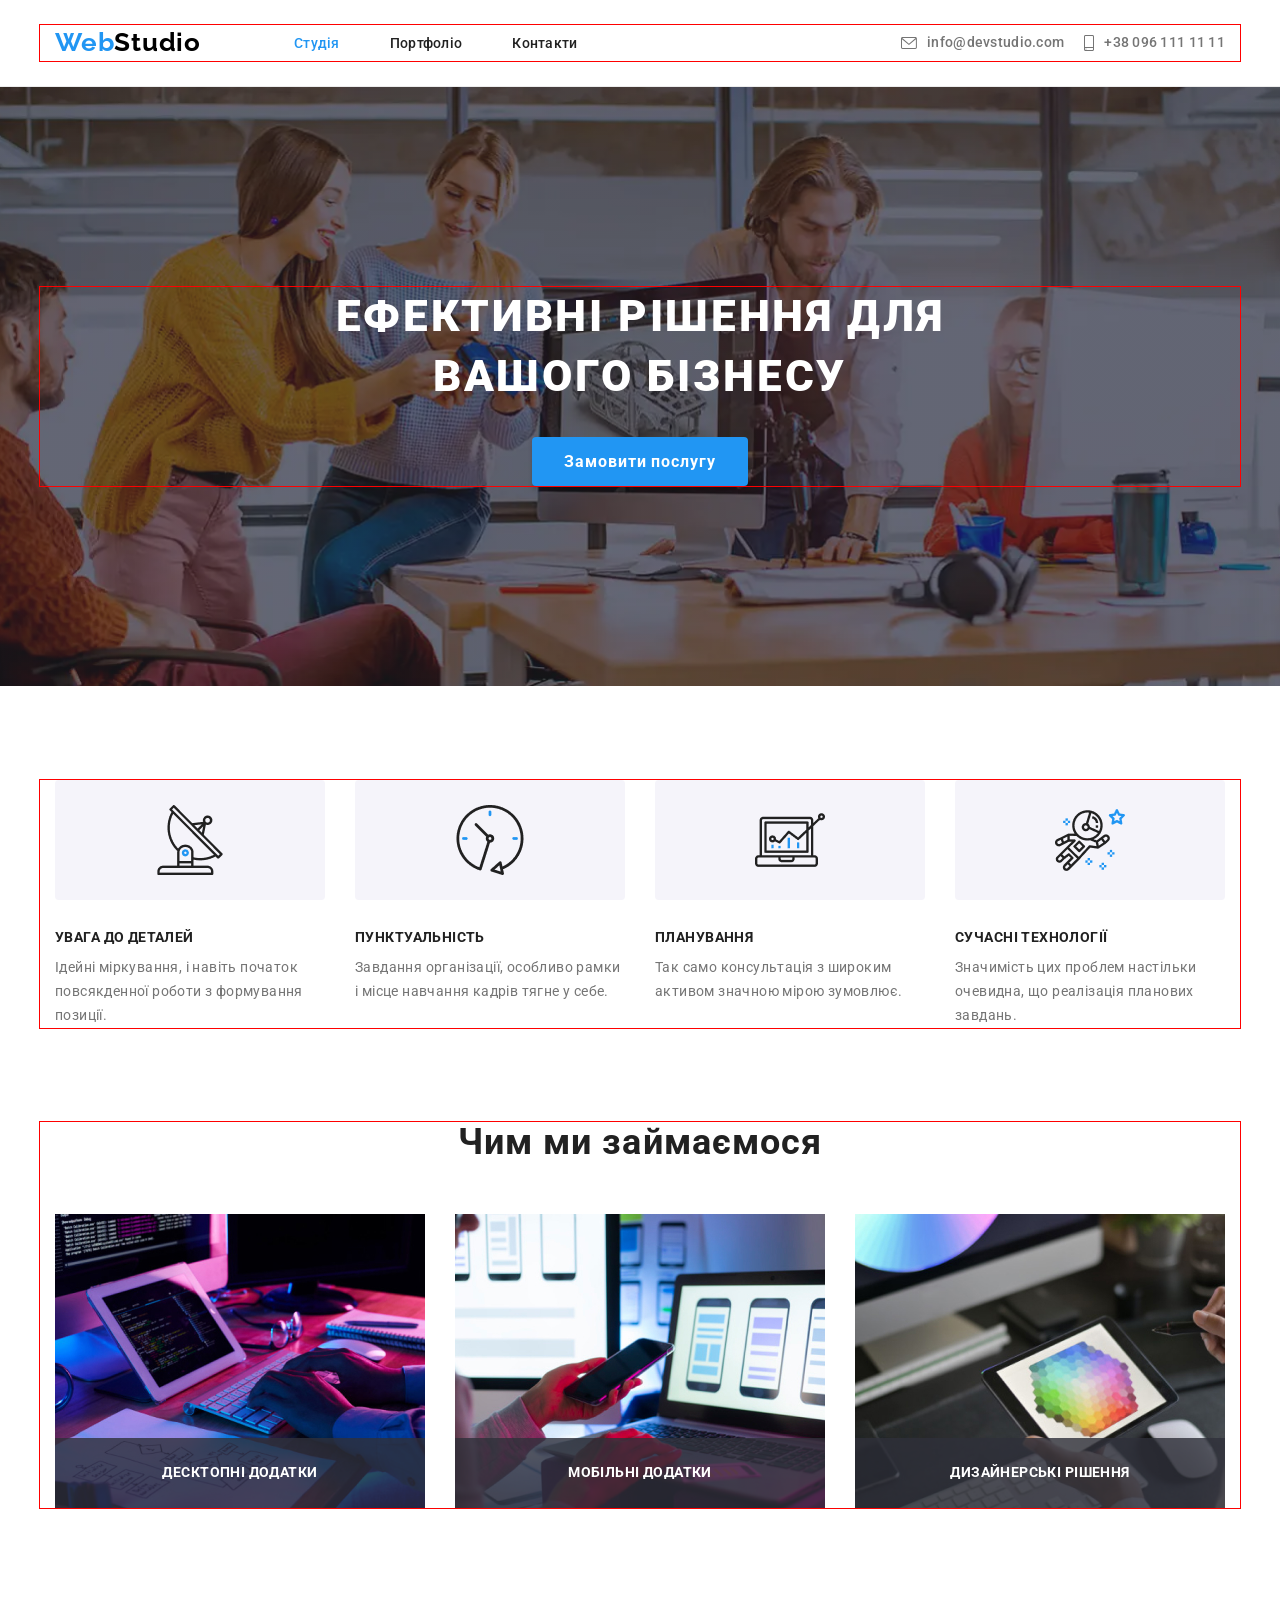
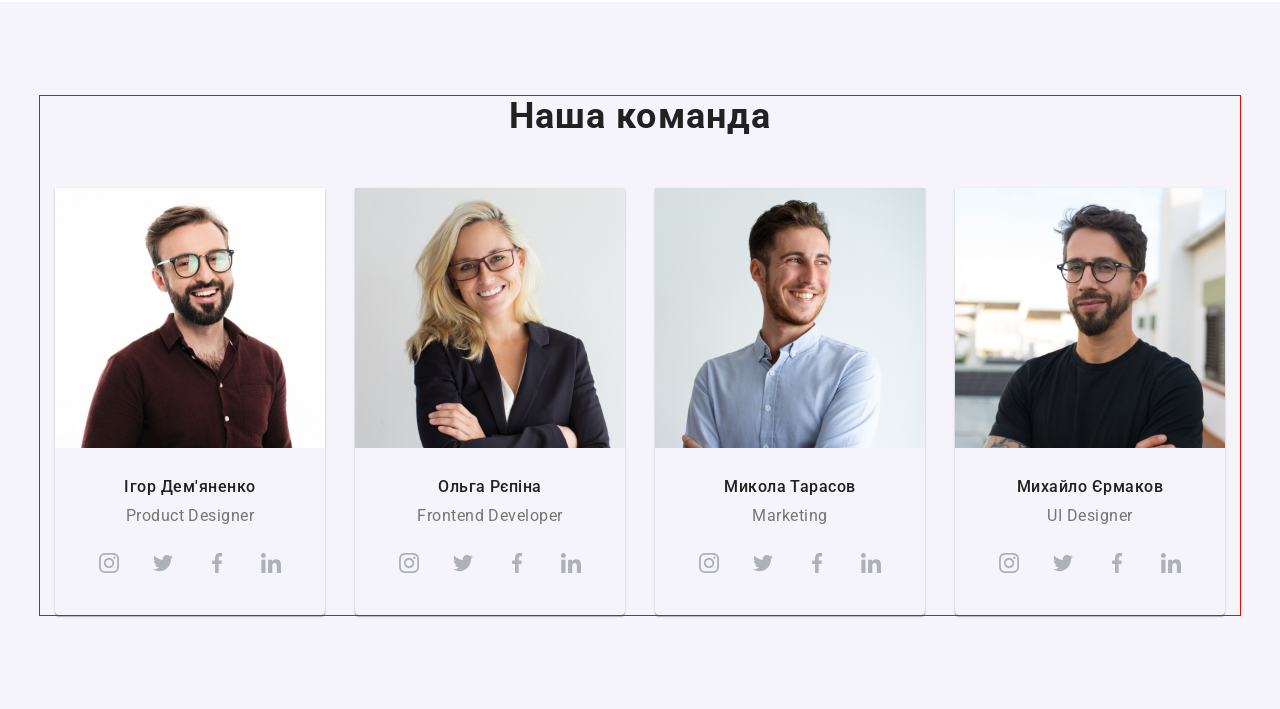
==== index.html @ ad11aa24 "work and team" ====
<!DOCTYPE html>
<html lang="en">
  <head>
    <meta charset="UTF-8" />
    <meta name="viewport" content="width=device-width, initial-scale=1.0" />
    <title>Document</title>
    <link
      rel="stylesheet"
      href="https://cdnjs.cloudflare.com/ajax/libs/modern-normalize/2.0.0/modern-normalize.min.css"
      integrity="sha512-4xo8blKMVCiXpTaLzQSLSw3KFOVPWhm/TRtuPVc4WG6kUgjH6J03IBuG7JZPkcWMxJ5huwaBpOpnwYElP/m6wg=="
      crossorigin="anonymous"
      referrerpolicy="no-referrer" />
    <link rel="preconnect" href="https://fonts.googleapis.com" />
    <link rel="preconnect" href="https://fonts.gstatic.com" crossorigin />
    <link
      href="https://fonts.googleapis.com/css2?family=Raleway:ital,wght@0,100..900;1,100..900&family=Roboto:ital,wght@0,100;0,300;0,400;0,500;0,700;0,900;1,100;1,300;1,400;1,500;1,700;1,900&display=swap"
      rel="stylesheet" />
   
    <link rel="stylesheet" href="./style/main.min.css" />
  </head>
  <body>
    <header class="header">
      <div class="container">
        <a href="./index.html" class="header__logo"
          ><span class="header__color">Web</span>Studio</a
        >
        <nav class="nav">
          <ul class="nav__list">
            <li class="nav__item">
              <a href="./index.html" class="nav__link curent">Студія</a>
            </li>
            <li class="nav__item">
              <a href="./pages/portfolio.html" class="nav__link">Портфоліо</a>
            </li>
            <li class="nav__item"><a href="#" class="nav__link">Контакти</a></li>
          </ul>
        </nav>
        <ul class="header__list">
          <li class="header__item">
            <a href="mailto:info@devstudio.com" class="header__link"
              ><svg class="header__icon">
                <use href="./img/symbol-defs.svg#icon-mail"></use>
                </svg><span class="header__cell">info@devstudio.com</span></a
            >
          </li>
          <li class="header__item">
            <a href="tel:+380961111111" class="header__link"
              ><svg class="header__icon">
                <use href="./img/symbol-defs.svg#icon-tel"></use>
                </svg>
                <span class="header__cell">+38 096 111 11 11</span></a>
          </li>
        </ul>
      </div>
    </header>
    <main>
      <section class="hero">
        <div class="container">
          <h1 class="hero__title">Ефективні рішення для вашого бізнесу</h1>
          <button type="button" class="hero__btn" data-modal-open>
            Замовити послугу
          </button>
        </div>
      </section>
      <section class="advant">
        <div class="container">
          <ul class="advant__list">
            <li class="advant__item">
              <h2 class="advant__title">УВАГА ДО ДЕТАЛЕЙ</h2>
              <p class="advant__text">
                Ідейні міркування, і навіть початок повсякденної роботи з
                формування позиції.
              </p>
            </li>
            <li class="advant__item">
              <h2 class="advant__title">ПУНКТУАЛЬНІСТЬ</h2>
              <p class="advant__text">
                Завдання організації, особливо рамки і місце навчання кадрів
                тягне у себе.
              </p>
            </li>
            <li class="advant__item">
              <h2 class="advant__title">ПЛАНУВАННЯ</h2>
              <p class="advant__text">
                Так само консультація з широким активом значною мірою зумовлює.
              </p>
            </li>
            <li class="advant__item">
              <h2 class="advant__title">СУЧАСНІ ТЕХНОЛОГІЇ</h2>
              <p class="advant__text">
                Значимість цих проблем настільки очевидна, що реалізація
                планових завдань.
              </p>
            </li>
          </ul>
        </div>
      </section>
       <section class="work">
        <div class="container">
          <h2 class="work__title">Чим ми займаємося</h2>
          <ul class="work__list">
            <li class="work__item">
              <img src="./img/comp.jpg" alt="comp" class="work-images" />
              <div class="work__wrap">
                <h3 class="work__deck">Десктопні додатки</h3>
              </div>
            </li>
            <li class="work__item">
              <img src="./img/tel.jpg" alt="tel" class="work__images" />
              <div class="work__wrap">
                <h3 class="work__deck">Мобільні додатки</h3>
              </div>
            </li>
            <li class="work__item">
              <img src="./img/tablet.jpg" alt="tablet" class="work__images" />
              <div class="work__wrap">
                <h3 class="work__deck">Дизайнерські рішення</h3>
              </div>
            </li>
          </ul>
        </div>
      </section>
       <section class="team">
        <div class="container">
          <h2 class="team__title">Наша команда</h2>
          <ul class="team__list">
            <li class="team__item">
              <img src="./img/igor.jpg" alt="igor" class="team__img" />
              <div class="team__wrap">
                <h3 class="team__name">Ігор Дем'яненко</h3>
                <p class="team__taxt">Product Designer</p>
                <ul class="team__items">
                  <li class="team__itm">
                    <a href="" class="team__link">
                      <svg class="team__icon">
                        <use href="./img/symbol-defs.svg#icon-instagram"></use>
                      </svg>
                    </a>
                  </li>
                  <li class="team__itm">
                    <a href="" class="team__link">
                      <svg class="team__icon">
                        <use href="./img/symbol-defs.svg#icon-twitter"></use>
                      </svg>
                    </a>
                  </li>
                  <li class="team__itm">
                    <a href="" class="team__link">
                      <svg class="team__icon">
                        <use href="./img/symbol-defs.svg#icon-facebook"></use>
                      </svg>
                    </a>
                  </li>
                  <li class="team__itm">
                    <a href="" class="team__link">
                      <svg class="team__icon">
                        <use href="./img/symbol-defs.svg#icon-linkedin"></use>
                      </svg>
                    </a>
                  </li>
                </ul>
              </div>
            </li>
            <li class="team__item">
              <img src="./img/olha.jpg" alt="olha" class="team__img" />
              <div class="team__wrap">
                <h3 class="team__name">Ольга Рєпіна</h3>
                <p class="team__taxt">Frontend Developer</p>
                <ul class="team__items">
                  <li class="team__itm">
                    <a href="" class="team__link">
                      <svg class="team__icon">
                        <use href="./img/symbol-defs.svg#icon-instagram"></use>
                      </svg>
                    </a>
                  </li>
                  <li class="team__itm">
                    <a href="" class="team__link">
                      <svg class="team__icon">
                        <use href="./img/symbol-defs.svg#icon-twitter"></use>
                      </svg>
                    </a>
                  </li>
                  <li class="team__itm">
                    <a href="" class="team__link">
                      <svg class="team__icon">
                        <use href="./img/symbol-defs.svg#icon-facebook"></use>
                      </svg>
                    </a>
                  </li>
                  <li class="team__itm">
                    <a href="" class="team__link">
                      <svg class="team__icon">
                        <use href="./img/symbol-defs.svg#icon-linkedin"></use>
                      </svg>
                    </a>
                  </li>
                </ul>
              </div>
            </li>
            <li class="team__item">
              <img src="./img/mukola.jpg" alt="mukola" class="team__img" />
              <div class="team__wrap">
                <h3 class="team__name">Микола Тарасов</h3>
                <p class="team__taxt">Marketing</p>
                <ul class="team__items">
                  <li class="team__itm">
                    <a href="" class="team__link">
                      <svg class="team__icon">
                        <use href="./img/symbol-defs.svg#icon-instagram"></use>
                      </svg>
                    </a>
                  </li>
                  <li class="team__itm">
                    <a href="" class="team__link">
                      <svg class="team__icon">
                        <use href="./img/symbol-defs.svg#icon-twitter"></use>
                      </svg>
                    </a>
                  </li>
                  <li class="team__itm">
                    <a href="" class="team__link">
                      <svg class="team__icon">
                        <use href="./img/symbol-defs.svg#icon-facebook"></use>
                      </svg>
                    </a>
                  </li>
                  <li class="team__itm">
                    <a href="" class="team__link">
                      <svg class="team__icon">
                        <use href="./img/symbol-defs.svg#icon-linkedin"></use>
                      </svg>
                    </a>
                  </li>
                </ul>
              </div>
            </li>
            <li class="team__item">
              <img src="./img/michael.jpg" alt="michael" class="team__img" />
              <div class="team__wrap">
                <h3 class="team__name">Михайло Єрмаков</h3>
                <p class="team__taxt">UI Designer</p>
                <ul class="team__items">
                  <li class="team__itm">
                    <a href="" class="team__link">
                      <svg class="team__icon">
                        <use href="./img/symbol-defs.svg#icon-instagram"></use>
                      </svg>
                    </a>
                  </li>
                  <li class="team__itm">
                    <a href="" class="team__link">
                      <svg class="team__icon">
                        <use href="./img/symbol-defs.svg#icon-twitter"></use>
                      </svg>
                    </a>
                  </li>
                  <li class="team__itm">
                    <a href="" class="team__link">
                      <svg class="team__icon">
                        <use href="./img/symbol-defs.svg#icon-facebook"></use>
                      </svg>
                    </a>
                  </li>
                  <li class="team__itm">
                    <a href="" class="team__link">
                      <svg class="team__icon">
                        <use href="./img/symbol-defs.svg#icon-linkedin"></use>
                      </svg>
                    </a>
                  </li>
                </ul>
              </div>
            </li>
          </ul>
        </div>
      </section> 
      <!-- <section class="client">
        <div class="container">
          <h2 class="client__title">Постійні клієнти</h2>
          <ul class="client__list">
            <li class="client__item">
              <a href="" class="client__link">
                <svg class="client__icon">
                  <use href="./img/symbol-defs.svg#icon-yago"></use>
                </svg>
              </a>
            </li>
            <li class="client__item">
              <a href="" class="client__link">
                <svg class="client__icon">
                  <use href="./img/symbol-defs.svg#icon-company"></use>
                </svg>
              </a>
            </li>
            <li class="client__item">
              <a href="" class="client__link">
                <svg class="client__icon">
                  <use href="./img/symbol-defs.svg#icon-company1"></use>
                </svg>
              </a>
            </li>
            <li class="client__item">
              <a href="" class="client__link">
                <svg class="client__icon">
                  <use href="./img/symbol-defs.svg#icon-foster"></use>
                </svg>
              </a>
            </li>
            <li class="client__item">
              <a href="" class="client__link">
                <svg class="client__icon">
                  <use href="./img/symbol-defs.svg#icon-brand"></use>
                </svg>
              </a>
            </li>
            <li class="client__item">
              <a href="" class="client__link">
                <svg class="client__icon">
                  <use href="./img/symbol-defs.svg#icon-tag-line"></use>
                </svg>
              </a>
            </li>
          </ul>
        </div>
      </section> -->
    </main>
    <!-- <footer class="footer">
      <div class="container">
        <div class="footer__wrapper">
          <a href="./index.html" class="footer__logo"
            ><span class="footer__color">Web</span>Studio</a
          >
          <address class="footer__address">
            <a
              href="https://www.google.com/maps?sca_esv=b5919fffce7396f9&sca_upv=1&rlz=1C1CHZN_ruUA982UA982&output=search&q=%D0%BC.+%D0%9A%D0%B8%D1%97%D0%B2,+%D0%BF%D1%80-%D1%82+%D0%9B%D0%B5%D1%81%D1%96+%D0%A3%D0%BA%D1%80%D0%B0%D1%97%D0%BD%D0%BA%D0%B8,+26&source=lnms&fbs=[base64]&entry=mc&ved=1t:200715&ictx=111"
              target="_blank"
              class="footer__position"
              >м. Київ, пр-т Лесі Українки, 26</a
            >
            <ul class="footer__list">
              <li class="footer__item">
                <a href="mailto:info@devstudio.com" class="footer__link"
                  >info@devstudio.com</a
                >
              </li>
              <li class="footer__item">
                <a href="tel:+380961111111" class="footer__link"
                  >+38 096 111 11 11</a
                >
              </li>
            </ul>
          </address>
        </div>
        <div class="footer__box">
          <h2 class="footer__title">приєднуйтесь</h2>
          <ul class="footer__items">
            <li class="footer__itm">
              <a href="" class="footer__social">
                <svg class="footer__icon">
                  <use href="./img/symbol-defs.svg#icon-instagram"></use>
                </svg>
              </a>
            </li>
            <li class="footer__itm">
              <a href="" class="footer__social">
                <svg class="footer__icon">
                  <use href="./img/symbol-defs.svg#icon-twitter"></use>
                </svg>
              </a>
            </li>
            <li class="footer__itm">
              <a href="" class="footer__social">
                <svg class="footer__icon">
                  <use href="./img/symbol-defs.svg#icon-facebook"></use>
                </svg>
              </a>
            </li>
            <li class="footer__itm">
              <a href="" class="footer__social">
                <svg class="footer__icon">
                  <use href="./img/symbol-defs.svg#icon-linkedin"></use>
                </svg>
              </a>
            </li>
          </ul>
        </div>
        <div class="footer__block">
          <b class="footer__subscribe">Підпишіться на розсилку</b>
          <form class="footer__form">
            <input type="email" placeholder="E-mail" class="footer__input" />
            <button type="submit" class="footer__btn">
              Підписатися
              <svg class="footer__plane">
                <use href="./img/symbol-defs.svg#icon-plane"></use>
              </svg>
            </button>
          </form>
        </div>
      </div>
    </footer> -->
    <div class="backdrop is-hidden" data-modal>
      <div class="modal">
        <h2 class="modal__title">Залиште свої дані, ми вам передзвонимо</h2>
        <form class="modal__form">
          <div class="modal__box">
            <label class="modal__label" for="name"
              >Ім'я
              <input type="text" class="modal__input" id="name" required />
              <svg class="modal__icon">
                <use href="./img/symbol-defs.svg#icon-person"></use>
              </svg>
            </label>
          </div>
          <div class="modal__box">
            <label class="modal__label" for="tel"
              >Телефон
              <input
                type="tel"
                class="modal__input"
                id="tel"
                required
                pattern="^(\+?38)?0\d{9}$"
                placeholder="+380501234567" />

              <svg class="modal__icon">
                <use href="./img/symbol-defs.svg#icon-phone"></use>
              </svg>
            </label>
          </div>
          <div class="modal__box">
            <label class="modal__label" for="post"
              >Пошта
              <input type="email" class="modal__input" id="post" required />

              <svg class="modal__icon">
                <use href="./img/symbol-defs.svg#icon-email"></use>
              </svg>
            </label>
          </div>
          <label class="modal__label" for="coment"
            >Коментар
            <textarea
              name="feedback"
              placeholder="Введіть текст"
              class="modal__coment"
              id="coment"
              required></textarea>
          </label>
          <div class="modal__wrap">
            <label class="modal__checked" for="check">
              <input type="checkbox" class="modal__check" id="check" required />
              <span class="modal__span">Погоджуюся з розсилкою та приймаю</span>
            </label>
            <a href="/" class="modal__link"> Умови договору</a>
          </div>
          <button type="submit" class="modal__btn">Відправити</button>
          <button type="button" class="btn__close" data-modal-close>
            <svg class="form__close">
              <use href="./img/symbol-defs.svg#icon-close"></use>
            </svg>
          </button>
        </form>
      </div>
    </div>
    <script src="./js/modal.js"></script>
  </body>
</html>
---- style/main.min.css ----
body{font-family:"Roboto"}.container{max-width:1200px;margin:0 auto;padding:0 15px;outline:1px solid red}@media screen and (min-width: 480px){.container{width:480px}}@media screen and (min-width: 768px){.container{width:768px}}@media screen and (min-width: 1200px){.container{width:1200px}}ul{list-style:none;margin:0;padding:0}a{text-decoration:none}img{display:block;width:100%;height:auto;max-width:100%}h1,h2,h3,p{margin:0}.header{padding:10px 0;border-bottom:1px solid #ececec}@media screen and (min-width: 768px){.header{padding:21px 0}}@media screen and (min-width: 1200px){.header{padding:25px 0}}.header>.container{display:flex;align-items:center}.header__logo{color:#000;font-family:"Raleway";font-size:24px;letter-spacing:.03em;font-weight:700;line-height:1.38;margin-right:auto;animation:logo-scale 5000ms alternate infinite}@media screen and (min-width: 768px){.header__logo{margin-right:87px}}@media screen and (min-width: 1200px){.header__logo{font-size:26px;letter-spacing:.78px;margin-right:93px}}@keyframes logo-scale{0%{transform:scale(0.9)}100%{transform:scale(1.1)}}.header__color{color:#2196f3}.header__list{display:none;gap:10px;margin-left:auto}@media screen and (min-width: 768px){.header__list{display:flex;flex-direction:column}}@media screen and (min-width: 1200px){.header__list{flex-direction:row;gap:20px}}.header__item:nth-child(2) .header__icon{width:10px;height:16px}.header__link{display:flex;align-items:center;gap:10px}.header__link:hover .header__cell,.header__link:focus .header__cell{color:#2196f3}.header__link:hover .header__icon,.header__link:focus .header__icon{fill:#2196f3}.header__cell{color:#757575;font-size:14px;font-weight:500;line-height:1.14;letter-spacing:.28px;transition:color 250ms cubic-bezier(0.4, 0, 0.2, 1)}.header__icon{width:16px;height:12px;fill:#757575;transition:fill 250ms cubic-bezier(0.4, 0, 0.2, 1)}.nav{display:none}@media screen and (min-width: 768px){.nav{display:block}}.nav__list{display:flex;gap:50px}.nav__item{position:relative}.nav__link{color:#212121;font-size:14px;font-weight:500;line-height:1.14;letter-spacing:.28px;transition:color 250ms cubic-bezier(0.4, 0, 0.2, 1)}.nav__link:hover,.nav__link:focus{color:#2196f3}.curent{color:#2196f3}.curent::after{content:"";display:block;opacity:0;border-radius:2px;background-color:#2196f3;width:100%;height:4px;position:absolute;top:49px;left:0;transition:550ms cubic-bezier(0.4, 0, 0.2, 1);transform:scale(0)}.curent:hover::after{opacity:1;transform:scale(1)}.hero{padding-top:118px;padding-bottom:118px;background-image:linear-gradient(rgba(47, 48, 58, 0.4), rgba(47, 48, 58, 0.4)),url(../img/hero.webp);background-position:center;background-repeat:no-repeat;background-size:cover;text-align:center;overflow:hidden}@media screen and (min-width: 1200px){.hero{padding-top:200px;padding-bottom:200px}}.hero__title{color:#fff;text-align:center;font-size:26px;font-weight:900;line-height:1.36;letter-spacing:.06em;text-transform:uppercase;width:100%;margin-left:auto;margin-right:auto;margin-bottom:30px}@media screen and (min-width: 480px){.hero__title{width:360px}}@media screen and (min-width: 1200px){.hero__title{font-size:44px;letter-spacing:2.64px;width:696px}}.hero__btn{color:#fff;text-align:center;font-size:16px;font-weight:700;line-height:1.87;letter-spacing:.96px;background-color:#2196f3;padding:10px 24px;border:none;border-radius:4px;box-shadow:0px 4px 4px 0px rgba(0,0,0,.15);animation-name:btn-move;animation-duration:2000ms}@media screen and (min-width: 1200px){.hero__btn{padding:10px 32px}}@keyframes btn-move{0%{transform:translateX(1500px) rotate(0) scale(0);color:#000;background-color:red}100%{transform:translateX(0) rotate(360deg) scale(1);color:#fff;background-color:#2196f3}}.advant{padding-top:60px}@media screen and (min-width: 1200px){.advant{padding-top:94px}}.advant__list{display:flex;flex-direction:column;gap:30px}@media screen and (min-width: 768px){.advant__list{flex-direction:row;flex-wrap:wrap}}@media screen and (min-width: 1200px){.advant__list{flex-wrap:nowrap}}.advant__item::before{content:"";margin-bottom:30px;display:block;width:100%;height:120px;border-radius:4px;background-color:#f5f4fa;background-position:center;background-repeat:no-repeat}@media screen and (min-width: 480px){.advant__item::before{width:450px}}@media screen and (min-width: 768px){.advant__item::before{width:354px}}@media screen and (min-width: 1200px){.advant__item::before{width:270px}}.advant__item:first-child::before{background-image:url(../img/antenna.png)}.advant__item:nth-child(2)::before{background-image:url(../img/clock.png)}.advant__item:nth-child(3)::before{background-image:url(../img/diagram.png)}.advant__item:last-child::before{background-image:url(../img/astronaut.png)}.advant__title{color:#212121;font-size:14px;text-align:center;font-weight:700;line-height:1.14;letter-spacing:.42px;text-transform:uppercase;margin-bottom:10px}@media screen and (min-width: 768px){.advant__title{text-align:left}}.advant__text{color:#757575;font-size:14px;width:100%;font-weight:400;line-height:1.71;letter-spacing:.4px}@media screen and (min-width: 480px){.advant__text{width:450px}}@media screen and (min-width: 768px){.advant__text{width:354px}}@media screen and (min-width: 1200px){.advant__text{width:270px}}.work{display:none;padding-top:94px;padding-bottom:94px;text-align:center}@media screen and (min-width: 1200px){.work{display:block}}.work__title{color:#212121;text-align:center;font-size:36px;font-weight:700;line-height:1.16;letter-spacing:1.08px;margin-bottom:50px}.work__list{display:flex;gap:30px}.work__item{position:relative}.work__wrap{padding-top:27px;padding-bottom:27px;background-color:rgba(47,48,58,.8);position:absolute;bottom:0;left:0;width:100%}.work__deck{color:#fff;text-align:center;font-size:14px;font-weight:700;line-height:1.14;letter-spacing:.42px;text-transform:uppercase}.team{padding-top:60px;padding-bottom:60px;text-align:center;background-color:#f5f4fa}@media screen and (min-width: 1200px){.team{padding-top:94px;padding-bottom:94px}}.team__title{color:#212121;text-align:center;font-size:28px;font-weight:700;line-height:1.16;letter-spacing:1.08px;margin-bottom:30px}@media screen and (min-width: 1200px){.team__title{font-size:36px;margin-bottom:50px}}.team__list{display:flex;gap:30px;flex-wrap:wrap}.team__item{border-radius:0px 0px 4px 4px;box-shadow:0px 1px 3px 0px rgba(0,0,0,.12),0px 1px 1px 0px rgba(0,0,0,.14),0px 2px 1px 0px rgba(0,0,0,.2)}@media screen and (min-width: 768px){.team__item{flex-basis:calc((100% - 30px)/2)}}@media screen and (min-width: 1200px){.team__item{flex-basis:calc((100% - 90px)/4)}}.team__img{width:100%}.team__wrap{padding-top:30px;padding-bottom:30px}.team__name{color:#212121;text-align:center;font-size:16px;font-weight:500;line-height:1.18;letter-spacing:.48px;margin-bottom:10px}.team__taxt{color:#757575;text-align:center;font-size:16px;font-weight:400;line-height:1.18;letter-spacing:.48px;margin-bottom:16px}.team__items{display:flex;justify-content:center;gap:10px}.team__link{padding:12px 12px;border-radius:50%;display:flex;justify-content:center;align-items:center;transition-property:background-color;transition-duration:250ms;transition-timing-function:cubic-bezier(0.4, 0, 0.2, 1)}.team__link:hover,.team__link:focus{border:none;background-color:#2196f3;outline:0px solid #2196f3}.team__link:hover .team__icon,.team__link:focus .team__icon{fill:#fff}.team__icon{width:20px;height:20px;fill:#afb1b8;transition-property:fill;transition-duration:250ms;transition-timing-function:cubic-bezier(0.4, 0, 0.2, 1)}.client{padding-top:94px;padding-bottom:94px;text-align:center}.client__title{color:#212121;text-align:center;font-size:36px;font-weight:700;line-height:1.16;letter-spacing:1.08px;margin-bottom:50px}.client__list{display:flex;justify-content:space-between}.client__item:hover .client__link{border-color:#2196f3}.client__item:hover .client__icon{fill:#2196f3}.client__link{border-radius:4px;border:1px solid #afb1b8;padding:16px 32px;display:flex;justify-content:center;align-items:center;transition-property:border-color;transition-duration:250ms;transition-timing-function:cubic-bezier(0.4, 0, 0.2, 1)}.client__icon{width:106px;height:60px;fill:#afb1b8;transition-property:fill;transition-duration:250ms;transition-timing-function:cubic-bezier(0.4, 0, 0.2, 1)}.footer{padding-top:60px;padding-bottom:60px;background-color:#2f303a}.footer>.container{display:flex;align-items:first baseline}.footer__wrapper{width:235px}.footer__logo{color:#fff;font-family:"Raleway";font-size:26px;font-weight:700;line-height:1.38;letter-spacing:.78px}.footer__color{color:#2196f3}.footer__address{font-style:normal;margin-top:20px}.footer__box{margin-left:70px}.footer__position{color:#fff;font-size:14px;font-weight:400;line-height:1.71;letter-spacing:.42px;margin-bottom:9px}.footer__list{display:flex;flex-direction:column;gap:9px;margin-top:9px}.footer__link{color:hsla(0,0%,100%,.6);font-size:14px;font-weight:400;line-height:1.71;letter-spacing:.42px}.footer__title{color:#fff;font-size:14px;font-weight:700;line-height:1.14;letter-spacing:.42px;text-transform:uppercase;margin-bottom:20px}.footer__items{display:flex;gap:10px}.footer__social{padding:12px;display:flex;justify-content:center;align-items:center;border-radius:50%;background-color:hsla(0,0%,100%,.1);transition-property:background-color;transition-duration:250ms;transition-timing-function:cubic-bezier(0.4, 0, 0.2, 1)}.footer__social:hover{background-color:#2196f3}.footer__icon{width:20px;height:20px;fill:#fff;transition-property:fill;transition-duration:250ms;transition-timing-function:cubic-bezier(0.4, 0, 0.2, 1)}.footer__block{margin-left:93px}.footer__subscribe{color:#fff;font-size:14px;font-weight:700;line-height:1.14;letter-spacing:.42px;text-transform:uppercase;margin-bottom:20px;display:inline-block}.footer__form{display:flex;align-items:center;gap:12px}.footer__input{color:hsla(0,0%,100%,.6);font-size:16px;font-weight:400;line-height:1.25;letter-spacing:.48px;padding-top:15px;padding-bottom:15px;padding-left:16px;border-radius:4px;border:1px solid hsla(0,0%,100%,.3);background:rgba(33,150,243,0);box-shadow:0px 4px 4px 0px rgba(0,0,0,.15);width:358px}.footer__btn{color:#fff;background-color:#2196f3;padding:10px 28px;text-align:center;font-size:16px;font-weight:700;line-height:1.87;letter-spacing:.96px;border-radius:4px;box-shadow:0px 4px 4px 0px rgba(0,0,0,.15);border:none;display:flex;align-items:center;gap:10px}.footer__plane{width:24px;height:24px;fill:#fff}.backdrop{position:fixed;display:flex;justify-content:center;align-items:center;top:0;left:0;width:100%;height:100%;background-image:linear-gradient(rgba(0, 0, 0, 0.5), rgba(0, 0, 0, 0.5));opacity:1;transition:opacity 400ms cubic-bezier(0.175, 0.885, 0.32, 1.275)}.is-hidden{opacity:0;pointer-events:none;visibility:hidden}.is-hidden .modal{transform:translate(0) rotate(360deg)}.modal{position:absolute;top:50%;left:50%;transform:translate(-50%, -50%);padding:40px;border-radius:4px;background:#fff;box-shadow:0px 1px 3px 0px rgba(0,0,0,.12),0px 1px 1px 0px rgba(0,0,0,.14),0px 2px 1px 0px rgba(0,0,0,.2);transition:visibility 400ms cubic-bezier(0.175, 0.885, 0.32, 1.275),opacity 400ms cubic-bezier(0.175, 0.885, 0.32, 1.275),box-shadow 400ms cubic-bezier(0.175, 0.885, 0.32, 1.275),transform 1s}.modal__title{color:#212121;text-align:center;font-size:20px;font-weight:700;line-height:1.15;letter-spacing:.6px;margin-bottom:12px;text-align:center}.modal__form{font-size:20px}.modal__box{position:relative}.modal__label{color:#757575;font-size:12px;font-weight:400;line-height:1.16;letter-spacing:.12px}.modal__icon{width:18px;height:18px;fill:#212121;position:absolute;top:55%;left:14px}.modal__input{display:block;margin-top:4px;margin-bottom:10px;width:100%;height:40px;border-radius:4px;border:1px solid rgba(33,33,33,.2);outline:rgba(0,0,0,0);padding:11px 12px 11px 42px;font-size:14px}.modal__input:hover,.modal__input:focus{border:1px solid #2196f3}.modal__input:hover+.modal__icon,.modal__input:focus+.modal__icon{fill:#2196f3}.modal__coment{display:block;margin-top:4px;margin-bottom:20px;padding:12px 16px;border-radius:4px;border:1px solid rgba(33,33,33,.2);width:100%;height:120px;color:rgba(117,117,117,.5);font-size:12px;font-weight:400;line-height:1.16;letter-spacing:.12px;resize:none;outline:rgba(0,0,0,0);font-size:14px}.modal__coment:focus{border-color:#2196f3}.modal__wrap{display:flex;align-items:center;gap:4px;margin-left:12px;margin-right:11px}.modal__checked{display:flex;align-items:center}.modal__check{width:16px;height:15px}.modal__span{color:#757575;font-size:14px;font-weight:400;line-height:1.71;letter-spacing:.42px;margin-left:8px}.modal__link{color:#2196f3;font-size:14px;font-weight:400;line-height:24px;letter-spacing:.42px;text-decoration-line:underline}.modal__btn{color:#fff;text-align:center;font-size:16px;font-weight:700;line-height:1.87;letter-spacing:.96px;padding:10px 52px;background-color:#2196f3;border:none;border-radius:4px;box-shadow:0px 4px 4px 0px rgba(0,0,0,.15);display:block;margin-left:auto;margin-right:auto;margin-top:30px}.btn__close{position:absolute;top:8px;right:8px;background-color:rgba(0,0,0,0);width:30px;height:30px;border-radius:50%;border:1px solid rgba(0,0,0,.1);outline:rgba(0,0,0,0);display:flex;justify-content:center;align-items:center}.btn__close:hover,.btn__close:focus{cursor:pointer}.btn__close:hover .form__close,.btn__close:focus .form__close{fill:#2196f3}.form__close{width:18px;height:18px;fill:#000}.card{padding-top:94px;padding-bottom:94px}.card__list{display:flex;flex-wrap:wrap;gap:30px}.card__item{flex-basis:calc((100% - 60px)/3);border:1px solid #eee;transition-property:box-shadow;transition-duration:250ms;transition-timing-function:cubic-bezier(0.4, 0, 0.2, 1)}.card__item:hover{box-shadow:0px 1px 1px 0px rgba(0,0,0,.12),0px 4px 4px 0px rgba(0,0,0,.06),1px 4px 6px 0px rgba(0,0,0,.16)}.card__item:hover .card__desk{opacity:1}.card__box{position:relative;overflow:hidden}.card__img{width:100%}.card__desk{width:100%;height:100%;background-color:#2196f3;padding:63px 24px;color:#fff;font-size:18px;font-weight:400;line-height:1.55;letter-spacing:.54px;opacity:0;position:absolute;top:0;left:0;transition-property:opacity;transition-duration:250ms;transition-timing-function:cubic-bezier(0.4, 0, 0.2, 1)}.card__wrap{padding:20px 24px}.card__title{color:#212121;font-size:18px;font-weight:700;line-height:2;letter-spacing:1.08px;margin-bottom:4px}.card__text{color:#757575;font-size:16px;font-weight:400;line-height:1.87;letter-spacing:.48px}.button__list{display:flex;gap:8px;justify-content:center;margin-bottom:50px}.button__btn{color:#212121;text-align:center;font-size:16px;font-style:normal;font-weight:500;line-height:1.62;letter-spacing:.48px;border-radius:4px;background:#f5f4fa;padding:6px 22px;border:none;transition-property:color,background-color,box-shadow;transition-duration:250ms;transition-timing-function:cubic-bezier(0.4, 0, 0.2, 1)}.button__btn:hover,.button__btn:focus{color:#fff;background-color:#2196f3;box-shadow:0px 3px 1px 0px rgba(0,0,0,.1),0px 1px 2px 0px rgba(0,0,0,.08),0px 2px 2px 0px rgba(0,0,0,.12)}/*# sourceMappingURL=main.min.css.map */
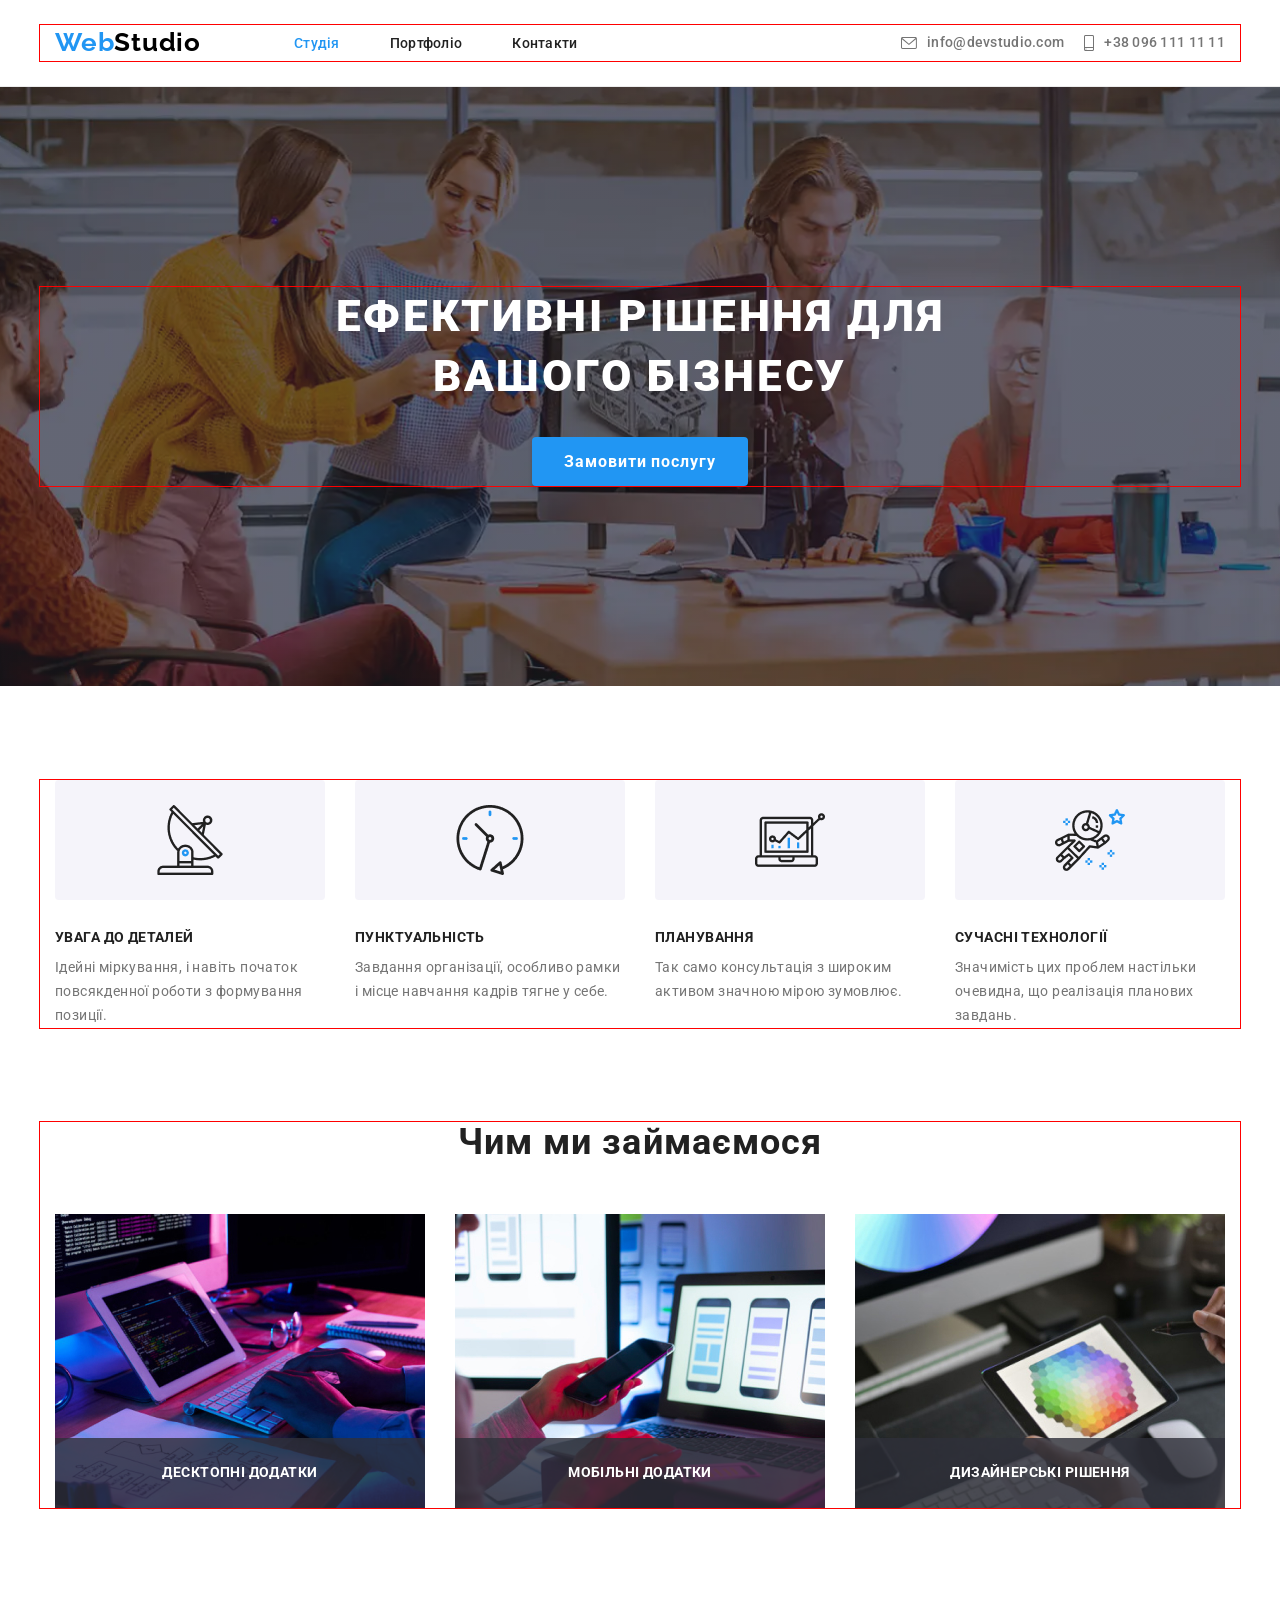
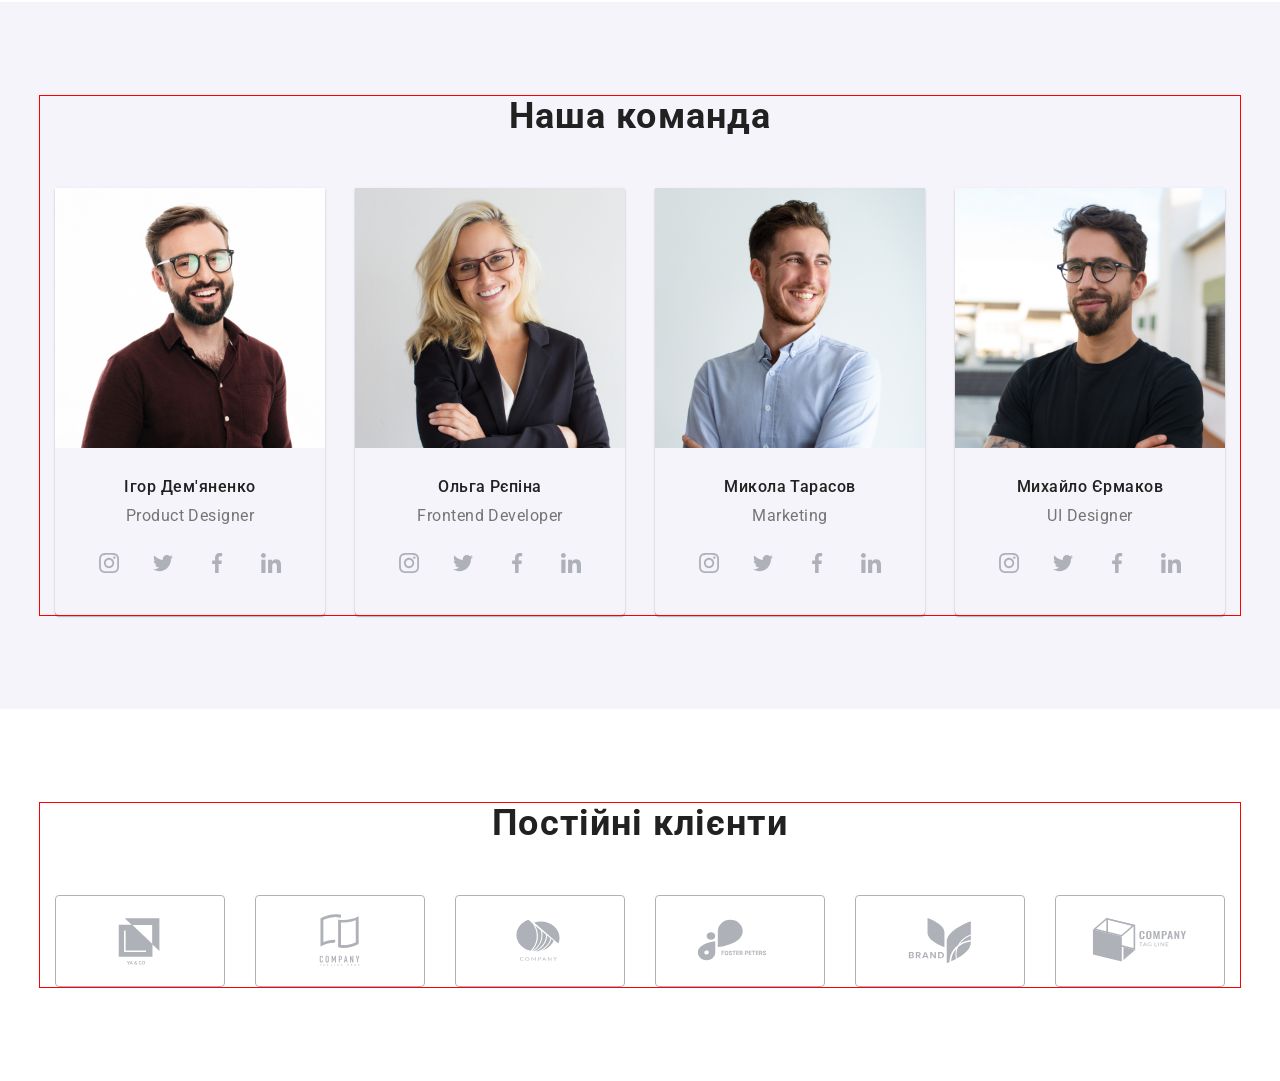
==== commit 7347b0aa: "daaa" ====
--- a/index.html
+++ b/index.html
@@ -275,7 +275,7 @@
           </ul>
         </div>
       </section> 
-      <!-- <section class="client">
+      <section class="client">
         <div class="container">
           <h2 class="client__title">Постійні клієнти</h2>
           <ul class="client__list">
@@ -323,7 +323,7 @@
             </li>
           </ul>
         </div>
-      </section> -->
+      </section> 
     </main>
     <!-- <footer class="footer">
       <div class="container">
--- a/style/main.min.css
+++ b/style/main.min.css
@@ -1 +1 @@
-body{font-family:"Roboto"}.container{max-width:1200px;margin:0 auto;padding:0 15px;outline:1px solid red}@media screen and (min-width: 480px){.container{width:480px}}@media screen and (min-width: 768px){.container{width:768px}}@media screen and (min-width: 1200px){.container{width:1200px}}ul{list-style:none;margin:0;padding:0}a{text-decoration:none}img{display:block;width:100%;height:auto;max-width:100%}h1,h2,h3,p{margin:0}.header{padding:10px 0;border-bottom:1px solid #ececec}@media screen and (min-width: 768px){.header{padding:21px 0}}@media screen and (min-width: 1200px){.header{padding:25px 0}}.header>.container{display:flex;align-items:center}.header__logo{color:#000;font-family:"Raleway";font-size:24px;letter-spacing:.03em;font-weight:700;line-height:1.38;margin-right:auto;animation:logo-scale 5000ms alternate infinite}@media screen and (min-width: 768px){.header__logo{margin-right:87px}}@media screen and (min-width: 1200px){.header__logo{font-size:26px;letter-spacing:.78px;margin-right:93px}}@keyframes logo-scale{0%{transform:scale(0.9)}100%{transform:scale(1.1)}}.header__color{color:#2196f3}.header__list{display:none;gap:10px;margin-left:auto}@media screen and (min-width: 768px){.header__list{display:flex;flex-direction:column}}@media screen and (min-width: 1200px){.header__list{flex-direction:row;gap:20px}}.header__item:nth-child(2) .header__icon{width:10px;height:16px}.header__link{display:flex;align-items:center;gap:10px}.header__link:hover .header__cell,.header__link:focus .header__cell{color:#2196f3}.header__link:hover .header__icon,.header__link:focus .header__icon{fill:#2196f3}.header__cell{color:#757575;font-size:14px;font-weight:500;line-height:1.14;letter-spacing:.28px;transition:color 250ms cubic-bezier(0.4, 0, 0.2, 1)}.header__icon{width:16px;height:12px;fill:#757575;transition:fill 250ms cubic-bezier(0.4, 0, 0.2, 1)}.nav{display:none}@media screen and (min-width: 768px){.nav{display:block}}.nav__list{display:flex;gap:50px}.nav__item{position:relative}.nav__link{color:#212121;font-size:14px;font-weight:500;line-height:1.14;letter-spacing:.28px;transition:color 250ms cubic-bezier(0.4, 0, 0.2, 1)}.nav__link:hover,.nav__link:focus{color:#2196f3}.curent{color:#2196f3}.curent::after{content:"";display:block;opacity:0;border-radius:2px;background-color:#2196f3;width:100%;height:4px;position:absolute;top:49px;left:0;transition:550ms cubic-bezier(0.4, 0, 0.2, 1);transform:scale(0)}.curent:hover::after{opacity:1;transform:scale(1)}.hero{padding-top:118px;padding-bottom:118px;background-image:linear-gradient(rgba(47, 48, 58, 0.4), rgba(47, 48, 58, 0.4)),url(../img/hero.webp);background-position:center;background-repeat:no-repeat;background-size:cover;text-align:center;overflow:hidden}@media screen and (min-width: 1200px){.hero{padding-top:200px;padding-bottom:200px}}.hero__title{color:#fff;text-align:center;font-size:26px;font-weight:900;line-height:1.36;letter-spacing:.06em;text-transform:uppercase;width:100%;margin-left:auto;margin-right:auto;margin-bottom:30px}@media screen and (min-width: 480px){.hero__title{width:360px}}@media screen and (min-width: 1200px){.hero__title{font-size:44px;letter-spacing:2.64px;width:696px}}.hero__btn{color:#fff;text-align:center;font-size:16px;font-weight:700;line-height:1.87;letter-spacing:.96px;background-color:#2196f3;padding:10px 24px;border:none;border-radius:4px;box-shadow:0px 4px 4px 0px rgba(0,0,0,.15);animation-name:btn-move;animation-duration:2000ms}@media screen and (min-width: 1200px){.hero__btn{padding:10px 32px}}@keyframes btn-move{0%{transform:translateX(1500px) rotate(0) scale(0);color:#000;background-color:red}100%{transform:translateX(0) rotate(360deg) scale(1);color:#fff;background-color:#2196f3}}.advant{padding-top:60px}@media screen and (min-width: 1200px){.advant{padding-top:94px}}.advant__list{display:flex;flex-direction:column;gap:30px}@media screen and (min-width: 768px){.advant__list{flex-direction:row;flex-wrap:wrap}}@media screen and (min-width: 1200px){.advant__list{flex-wrap:nowrap}}.advant__item::before{content:"";margin-bottom:30px;display:block;width:100%;height:120px;border-radius:4px;background-color:#f5f4fa;background-position:center;background-repeat:no-repeat}@media screen and (min-width: 480px){.advant__item::before{width:450px}}@media screen and (min-width: 768px){.advant__item::before{width:354px}}@media screen and (min-width: 1200px){.advant__item::before{width:270px}}.advant__item:first-child::before{background-image:url(../img/antenna.png)}.advant__item:nth-child(2)::before{background-image:url(../img/clock.png)}.advant__item:nth-child(3)::before{background-image:url(../img/diagram.png)}.advant__item:last-child::before{background-image:url(../img/astronaut.png)}.advant__title{color:#212121;font-size:14px;text-align:center;font-weight:700;line-height:1.14;letter-spacing:.42px;text-transform:uppercase;margin-bottom:10px}@media screen and (min-width: 768px){.advant__title{text-align:left}}.advant__text{color:#757575;font-size:14px;width:100%;font-weight:400;line-height:1.71;letter-spacing:.4px}@media screen and (min-width: 480px){.advant__text{width:450px}}@media screen and (min-width: 768px){.advant__text{width:354px}}@media screen and (min-width: 1200px){.advant__text{width:270px}}.work{display:none;padding-top:94px;padding-bottom:94px;text-align:center}@media screen and (min-width: 1200px){.work{display:block}}.work__title{color:#212121;text-align:center;font-size:36px;font-weight:700;line-height:1.16;letter-spacing:1.08px;margin-bottom:50px}.work__list{display:flex;gap:30px}.work__item{position:relative}.work__wrap{padding-top:27px;padding-bottom:27px;background-color:rgba(47,48,58,.8);position:absolute;bottom:0;left:0;width:100%}.work__deck{color:#fff;text-align:center;font-size:14px;font-weight:700;line-height:1.14;letter-spacing:.42px;text-transform:uppercase}.team{padding-top:60px;padding-bottom:60px;text-align:center;background-color:#f5f4fa}@media screen and (min-width: 1200px){.team{padding-top:94px;padding-bottom:94px}}.team__title{color:#212121;text-align:center;font-size:28px;font-weight:700;line-height:1.16;letter-spacing:1.08px;margin-bottom:30px}@media screen and (min-width: 1200px){.team__title{font-size:36px;margin-bottom:50px}}.team__list{display:flex;gap:30px;flex-wrap:wrap}.team__item{border-radius:0px 0px 4px 4px;box-shadow:0px 1px 3px 0px rgba(0,0,0,.12),0px 1px 1px 0px rgba(0,0,0,.14),0px 2px 1px 0px rgba(0,0,0,.2)}@media screen and (min-width: 768px){.team__item{flex-basis:calc((100% - 30px)/2)}}@media screen and (min-width: 1200px){.team__item{flex-basis:calc((100% - 90px)/4)}}.team__img{width:100%}.team__wrap{padding-top:30px;padding-bottom:30px}.team__name{color:#212121;text-align:center;font-size:16px;font-weight:500;line-height:1.18;letter-spacing:.48px;margin-bottom:10px}.team__taxt{color:#757575;text-align:center;font-size:16px;font-weight:400;line-height:1.18;letter-spacing:.48px;margin-bottom:16px}.team__items{display:flex;justify-content:center;gap:10px}.team__link{padding:12px 12px;border-radius:50%;display:flex;justify-content:center;align-items:center;transition-property:background-color;transition-duration:250ms;transition-timing-function:cubic-bezier(0.4, 0, 0.2, 1)}.team__link:hover,.team__link:focus{border:none;background-color:#2196f3;outline:0px solid #2196f3}.team__link:hover .team__icon,.team__link:focus .team__icon{fill:#fff}.team__icon{width:20px;height:20px;fill:#afb1b8;transition-property:fill;transition-duration:250ms;transition-timing-function:cubic-bezier(0.4, 0, 0.2, 1)}.client{padding-top:94px;padding-bottom:94px;text-align:center}.client__title{color:#212121;text-align:center;font-size:36px;font-weight:700;line-height:1.16;letter-spacing:1.08px;margin-bottom:50px}.client__list{display:flex;justify-content:space-between}.client__item:hover .client__link{border-color:#2196f3}.client__item:hover .client__icon{fill:#2196f3}.client__link{border-radius:4px;border:1px solid #afb1b8;padding:16px 32px;display:flex;justify-content:center;align-items:center;transition-property:border-color;transition-duration:250ms;transition-timing-function:cubic-bezier(0.4, 0, 0.2, 1)}.client__icon{width:106px;height:60px;fill:#afb1b8;transition-property:fill;transition-duration:250ms;transition-timing-function:cubic-bezier(0.4, 0, 0.2, 1)}.footer{padding-top:60px;padding-bottom:60px;background-color:#2f303a}.footer>.container{display:flex;align-items:first baseline}.footer__wrapper{width:235px}.footer__logo{color:#fff;font-family:"Raleway";font-size:26px;font-weight:700;line-height:1.38;letter-spacing:.78px}.footer__color{color:#2196f3}.footer__address{font-style:normal;margin-top:20px}.footer__box{margin-left:70px}.footer__position{color:#fff;font-size:14px;font-weight:400;line-height:1.71;letter-spacing:.42px;margin-bottom:9px}.footer__list{display:flex;flex-direction:column;gap:9px;margin-top:9px}.footer__link{color:hsla(0,0%,100%,.6);font-size:14px;font-weight:400;line-height:1.71;letter-spacing:.42px}.footer__title{color:#fff;font-size:14px;font-weight:700;line-height:1.14;letter-spacing:.42px;text-transform:uppercase;margin-bottom:20px}.footer__items{display:flex;gap:10px}.footer__social{padding:12px;display:flex;justify-content:center;align-items:center;border-radius:50%;background-color:hsla(0,0%,100%,.1);transition-property:background-color;transition-duration:250ms;transition-timing-function:cubic-bezier(0.4, 0, 0.2, 1)}.footer__social:hover{background-color:#2196f3}.footer__icon{width:20px;height:20px;fill:#fff;transition-property:fill;transition-duration:250ms;transition-timing-function:cubic-bezier(0.4, 0, 0.2, 1)}.footer__block{margin-left:93px}.footer__subscribe{color:#fff;font-size:14px;font-weight:700;line-height:1.14;letter-spacing:.42px;text-transform:uppercase;margin-bottom:20px;display:inline-block}.footer__form{display:flex;align-items:center;gap:12px}.footer__input{color:hsla(0,0%,100%,.6);font-size:16px;font-weight:400;line-height:1.25;letter-spacing:.48px;padding-top:15px;padding-bottom:15px;padding-left:16px;border-radius:4px;border:1px solid hsla(0,0%,100%,.3);background:rgba(33,150,243,0);box-shadow:0px 4px 4px 0px rgba(0,0,0,.15);width:358px}.footer__btn{color:#fff;background-color:#2196f3;padding:10px 28px;text-align:center;font-size:16px;font-weight:700;line-height:1.87;letter-spacing:.96px;border-radius:4px;box-shadow:0px 4px 4px 0px rgba(0,0,0,.15);border:none;display:flex;align-items:center;gap:10px}.footer__plane{width:24px;height:24px;fill:#fff}.backdrop{position:fixed;display:flex;justify-content:center;align-items:center;top:0;left:0;width:100%;height:100%;background-image:linear-gradient(rgba(0, 0, 0, 0.5), rgba(0, 0, 0, 0.5));opacity:1;transition:opacity 400ms cubic-bezier(0.175, 0.885, 0.32, 1.275)}.is-hidden{opacity:0;pointer-events:none;visibility:hidden}.is-hidden .modal{transform:translate(0) rotate(360deg)}.modal{position:absolute;top:50%;left:50%;transform:translate(-50%, -50%);padding:40px;border-radius:4px;background:#fff;box-shadow:0px 1px 3px 0px rgba(0,0,0,.12),0px 1px 1px 0px rgba(0,0,0,.14),0px 2px 1px 0px rgba(0,0,0,.2);transition:visibility 400ms cubic-bezier(0.175, 0.885, 0.32, 1.275),opacity 400ms cubic-bezier(0.175, 0.885, 0.32, 1.275),box-shadow 400ms cubic-bezier(0.175, 0.885, 0.32, 1.275),transform 1s}.modal__title{color:#212121;text-align:center;font-size:20px;font-weight:700;line-height:1.15;letter-spacing:.6px;margin-bottom:12px;text-align:center}.modal__form{font-size:20px}.modal__box{position:relative}.modal__label{color:#757575;font-size:12px;font-weight:400;line-height:1.16;letter-spacing:.12px}.modal__icon{width:18px;height:18px;fill:#212121;position:absolute;top:55%;left:14px}.modal__input{display:block;margin-top:4px;margin-bottom:10px;width:100%;height:40px;border-radius:4px;border:1px solid rgba(33,33,33,.2);outline:rgba(0,0,0,0);padding:11px 12px 11px 42px;font-size:14px}.modal__input:hover,.modal__input:focus{border:1px solid #2196f3}.modal__input:hover+.modal__icon,.modal__input:focus+.modal__icon{fill:#2196f3}.modal__coment{display:block;margin-top:4px;margin-bottom:20px;padding:12px 16px;border-radius:4px;border:1px solid rgba(33,33,33,.2);width:100%;height:120px;color:rgba(117,117,117,.5);font-size:12px;font-weight:400;line-height:1.16;letter-spacing:.12px;resize:none;outline:rgba(0,0,0,0);font-size:14px}.modal__coment:focus{border-color:#2196f3}.modal__wrap{display:flex;align-items:center;gap:4px;margin-left:12px;margin-right:11px}.modal__checked{display:flex;align-items:center}.modal__check{width:16px;height:15px}.modal__span{color:#757575;font-size:14px;font-weight:400;line-height:1.71;letter-spacing:.42px;margin-left:8px}.modal__link{color:#2196f3;font-size:14px;font-weight:400;line-height:24px;letter-spacing:.42px;text-decoration-line:underline}.modal__btn{color:#fff;text-align:center;font-size:16px;font-weight:700;line-height:1.87;letter-spacing:.96px;padding:10px 52px;background-color:#2196f3;border:none;border-radius:4px;box-shadow:0px 4px 4px 0px rgba(0,0,0,.15);display:block;margin-left:auto;margin-right:auto;margin-top:30px}.btn__close{position:absolute;top:8px;right:8px;background-color:rgba(0,0,0,0);width:30px;height:30px;border-radius:50%;border:1px solid rgba(0,0,0,.1);outline:rgba(0,0,0,0);display:flex;justify-content:center;align-items:center}.btn__close:hover,.btn__close:focus{cursor:pointer}.btn__close:hover .form__close,.btn__close:focus .form__close{fill:#2196f3}.form__close{width:18px;height:18px;fill:#000}.card{padding-top:94px;padding-bottom:94px}.card__list{display:flex;flex-wrap:wrap;gap:30px}.card__item{flex-basis:calc((100% - 60px)/3);border:1px solid #eee;transition-property:box-shadow;transition-duration:250ms;transition-timing-function:cubic-bezier(0.4, 0, 0.2, 1)}.card__item:hover{box-shadow:0px 1px 1px 0px rgba(0,0,0,.12),0px 4px 4px 0px rgba(0,0,0,.06),1px 4px 6px 0px rgba(0,0,0,.16)}.card__item:hover .card__desk{opacity:1}.card__box{position:relative;overflow:hidden}.card__img{width:100%}.card__desk{width:100%;height:100%;background-color:#2196f3;padding:63px 24px;color:#fff;font-size:18px;font-weight:400;line-height:1.55;letter-spacing:.54px;opacity:0;position:absolute;top:0;left:0;transition-property:opacity;transition-duration:250ms;transition-timing-function:cubic-bezier(0.4, 0, 0.2, 1)}.card__wrap{padding:20px 24px}.card__title{color:#212121;font-size:18px;font-weight:700;line-height:2;letter-spacing:1.08px;margin-bottom:4px}.card__text{color:#757575;font-size:16px;font-weight:400;line-height:1.87;letter-spacing:.48px}.button__list{display:flex;gap:8px;justify-content:center;margin-bottom:50px}.button__btn{color:#212121;text-align:center;font-size:16px;font-style:normal;font-weight:500;line-height:1.62;letter-spacing:.48px;border-radius:4px;background:#f5f4fa;padding:6px 22px;border:none;transition-property:color,background-color,box-shadow;transition-duration:250ms;transition-timing-function:cubic-bezier(0.4, 0, 0.2, 1)}.button__btn:hover,.button__btn:focus{color:#fff;background-color:#2196f3;box-shadow:0px 3px 1px 0px rgba(0,0,0,.1),0px 1px 2px 0px rgba(0,0,0,.08),0px 2px 2px 0px rgba(0,0,0,.12)}/*# sourceMappingURL=main.min.css.map */+body{font-family:"Roboto"}.container{max-width:1200px;margin:0 auto;padding:0 15px;outline:1px solid red}@media screen and (min-width: 480px){.container{width:480px}}@media screen and (min-width: 768px){.container{width:768px}}@media screen and (min-width: 1200px){.container{width:1200px}}ul{list-style:none;margin:0;padding:0}a{text-decoration:none}img{display:block;width:100%;height:auto;max-width:100%}h1,h2,h3,p{margin:0}.header{padding:10px 0;border-bottom:1px solid #ececec}@media screen and (min-width: 768px){.header{padding:21px 0}}@media screen and (min-width: 1200px){.header{padding:25px 0}}.header>.container{display:flex;align-items:center}.header__logo{color:#000;font-family:"Raleway";font-size:24px;letter-spacing:.03em;font-weight:700;line-height:1.38;margin-right:auto;animation:logo-scale 5000ms alternate infinite}@media screen and (min-width: 768px){.header__logo{margin-right:87px}}@media screen and (min-width: 1200px){.header__logo{font-size:26px;letter-spacing:.78px;margin-right:93px}}@keyframes logo-scale{0%{transform:scale(0.9)}100%{transform:scale(1.1)}}.header__color{color:#2196f3}.header__list{display:none;gap:10px;margin-left:auto}@media screen and (min-width: 768px){.header__list{display:flex;flex-direction:column}}@media screen and (min-width: 1200px){.header__list{flex-direction:row;gap:20px}}.header__item:nth-child(2) .header__icon{width:10px;height:16px}.header__link{display:flex;align-items:center;gap:10px}.header__link:hover .header__cell,.header__link:focus .header__cell{color:#2196f3}.header__link:hover .header__icon,.header__link:focus .header__icon{fill:#2196f3}.header__cell{color:#757575;font-size:14px;font-weight:500;line-height:1.14;letter-spacing:.28px;transition:color 250ms cubic-bezier(0.4, 0, 0.2, 1)}.header__icon{width:16px;height:12px;fill:#757575;transition:fill 250ms cubic-bezier(0.4, 0, 0.2, 1)}.nav{display:none}@media screen and (min-width: 768px){.nav{display:block}}.nav__list{display:flex;gap:50px}.nav__item{position:relative}.nav__link{color:#212121;font-size:14px;font-weight:500;line-height:1.14;letter-spacing:.28px;transition:color 250ms cubic-bezier(0.4, 0, 0.2, 1)}.nav__link:hover,.nav__link:focus{color:#2196f3}.curent{color:#2196f3}.curent::after{content:"";display:block;opacity:0;border-radius:2px;background-color:#2196f3;width:100%;height:4px;position:absolute;top:49px;left:0;transition:550ms cubic-bezier(0.4, 0, 0.2, 1);transform:scale(0)}.curent:hover::after{opacity:1;transform:scale(1)}.hero{padding-top:118px;padding-bottom:118px;background-image:linear-gradient(rgba(47, 48, 58, 0.4), rgba(47, 48, 58, 0.4)),url(../img/hero.webp);background-position:center;background-repeat:no-repeat;background-size:cover;text-align:center;overflow:hidden}@media screen and (min-width: 1200px){.hero{padding-top:200px;padding-bottom:200px}}.hero__title{color:#fff;text-align:center;font-size:26px;font-weight:900;line-height:1.36;letter-spacing:.06em;text-transform:uppercase;width:100%;margin-left:auto;margin-right:auto;margin-bottom:30px}@media screen and (min-width: 480px){.hero__title{width:360px}}@media screen and (min-width: 1200px){.hero__title{font-size:44px;letter-spacing:2.64px;width:696px}}.hero__btn{color:#fff;text-align:center;font-size:16px;font-weight:700;line-height:1.87;letter-spacing:.96px;background-color:#2196f3;padding:10px 24px;border:none;border-radius:4px;box-shadow:0px 4px 4px 0px rgba(0,0,0,.15);animation-name:btn-move;animation-duration:2000ms}@media screen and (min-width: 1200px){.hero__btn{padding:10px 32px}}@keyframes btn-move{0%{transform:translateX(1500px) rotate(0) scale(0);color:#000;background-color:red}100%{transform:translateX(0) rotate(360deg) scale(1);color:#fff;background-color:#2196f3}}.advant{padding-top:60px}@media screen and (max-width: 1199px){.advant{padding-bottom:60px}}@media screen and (min-width: 1200px){.advant{padding-top:94px}}.advant__list{display:flex;flex-direction:column;gap:30px}@media screen and (min-width: 768px){.advant__list{flex-direction:row;flex-wrap:wrap}}@media screen and (min-width: 1200px){.advant__list{flex-wrap:nowrap}}.advant__item::before{content:"";margin-bottom:30px;display:block;width:100%;height:120px;border-radius:4px;background-color:#f5f4fa;background-position:center;background-repeat:no-repeat}@media screen and (min-width: 480px){.advant__item::before{width:450px}}@media screen and (min-width: 768px){.advant__item::before{width:354px}}@media screen and (min-width: 1200px){.advant__item::before{width:270px}}.advant__item:first-child::before{background-image:url(../img/antenna.png)}.advant__item:nth-child(2)::before{background-image:url(../img/clock.png)}.advant__item:nth-child(3)::before{background-image:url(../img/diagram.png)}.advant__item:last-child::before{background-image:url(../img/astronaut.png)}.advant__title{color:#212121;font-size:14px;text-align:center;font-weight:700;line-height:1.14;letter-spacing:.42px;text-transform:uppercase;margin-bottom:10px}@media screen and (min-width: 768px){.advant__title{text-align:left}}.advant__text{color:#757575;font-size:14px;width:100%;font-weight:400;line-height:1.71;letter-spacing:.4px}@media screen and (min-width: 480px){.advant__text{width:450px}}@media screen and (min-width: 768px){.advant__text{width:354px}}@media screen and (min-width: 1200px){.advant__text{width:270px}}.work{display:none;padding-top:94px;padding-bottom:94px;text-align:center}@media screen and (min-width: 1200px){.work{display:block}}.work__title{color:#212121;text-align:center;font-size:36px;font-weight:700;line-height:1.16;letter-spacing:1.08px;margin-bottom:50px}.work__list{display:flex;gap:30px}.work__item{position:relative}.work__wrap{padding-top:27px;padding-bottom:27px;background-color:rgba(47,48,58,.8);position:absolute;bottom:0;left:0;width:100%}.work__deck{color:#fff;text-align:center;font-size:14px;font-weight:700;line-height:1.14;letter-spacing:.42px;text-transform:uppercase}.team{padding-top:60px;padding-bottom:60px;text-align:center;background-color:#f5f4fa}@media screen and (min-width: 1200px){.team{padding-top:94px;padding-bottom:94px}}.team__title{color:#212121;text-align:center;font-size:28px;font-weight:700;line-height:1.16;letter-spacing:1.08px;margin-bottom:30px}@media screen and (min-width: 1200px){.team__title{font-size:36px;margin-bottom:50px}}.team__list{display:flex;gap:30px;flex-wrap:wrap}.team__item{flex-basis:100%;border-radius:0px 0px 4px 4px;box-shadow:0px 1px 3px 0px rgba(0,0,0,.12),0px 1px 1px 0px rgba(0,0,0,.14),0px 2px 1px 0px rgba(0,0,0,.2)}@media screen and (min-width: 480px){.team__item{flex-basis:450px}}@media screen and (min-width: 768px){.team__item{flex-basis:calc((100% - 30px)/2)}}@media screen and (min-width: 1200px){.team__item{flex-basis:calc((100% - 90px)/4)}}.team__img{width:100%}.team__wrap{padding-top:30px;padding-bottom:30px}.team__name{color:#212121;text-align:center;font-size:16px;font-weight:500;line-height:1.18;letter-spacing:.48px;margin-bottom:10px}.team__taxt{color:#757575;text-align:center;font-size:16px;font-weight:400;line-height:1.18;letter-spacing:.48px;margin-bottom:16px}.team__items{display:flex;justify-content:center;gap:10px}.team__link{padding:12px 12px;border-radius:50%;display:flex;justify-content:center;align-items:center;transition-property:background-color;transition-duration:250ms;transition-timing-function:cubic-bezier(0.4, 0, 0.2, 1)}.team__link:hover,.team__link:focus{border:none;background-color:#2196f3;outline:0px solid #2196f3}.team__link:hover .team__icon,.team__link:focus .team__icon{fill:#fff}.team__icon{width:20px;height:20px;fill:#afb1b8;transition-property:fill;transition-duration:250ms;transition-timing-function:cubic-bezier(0.4, 0, 0.2, 1)}.client{text-align:center;padding-top:60px;padding-bottom:60px}@media screen and (min-width: 1200px){.client{padding-top:94px;padding-bottom:94px}}.client__title{color:#212121;text-align:center;font-size:28px;font-weight:700;letter-spacing:.03em;margin-bottom:30px}@media screen and (min-width: 768px){.client__title{font-size:28px}}@media screen and (min-width: 1200px){.client__title{font-size:36px;letter-spacing:1.08px;margin-bottom:50px}}.client__list{display:flex;gap:30px;flex-wrap:wrap}.client__item{flex-basis:calc((100% - 30px)/2)}@media screen and (min-width: 768px){.client__item{flex-basis:calc((100% - 60px)/3)}}@media screen and (min-width: 1200px){.client__item{flex-basis:calc((100% - 150px)/6)}}.client__item:hover .client__link{border-color:#2196f3}.client__item:hover .client__icon{fill:#2196f3}.client__link{border-radius:4px;border:1px solid #afb1b8;width:100%;height:92px;display:flex;justify-content:center;align-items:center;transition-property:border-color;transition-duration:250ms;transition-timing-function:cubic-bezier(0.4, 0, 0.2, 1)}@media screen and (min-width: 480px){.client__link{width:210px}}@media screen and (min-width: 768px){.client__link{width:226px}}@media screen and (min-width: 1200px){.client__link{width:170px}}.client__icon{width:100%;height:60px;fill:#afb1b8;transition-property:fill;transition-duration:250ms;transition-timing-function:cubic-bezier(0.4, 0, 0.2, 1)}@media screen and (min-width: 320px){.client__icon{width:106px}}.footer{padding-top:60px;padding-bottom:60px;background-color:#2f303a}.footer>.container{display:flex;align-items:first baseline}.footer__wrapper{width:235px}.footer__logo{color:#fff;font-family:"Raleway";font-size:26px;font-weight:700;line-height:1.38;letter-spacing:.78px}.footer__color{color:#2196f3}.footer__address{font-style:normal;margin-top:20px}.footer__box{margin-left:70px}.footer__position{color:#fff;font-size:14px;font-weight:400;line-height:1.71;letter-spacing:.42px;margin-bottom:9px}.footer__list{display:flex;flex-direction:column;gap:9px;margin-top:9px}.footer__link{color:hsla(0,0%,100%,.6);font-size:14px;font-weight:400;line-height:1.71;letter-spacing:.42px}.footer__title{color:#fff;font-size:14px;font-weight:700;line-height:1.14;letter-spacing:.42px;text-transform:uppercase;margin-bottom:20px}.footer__items{display:flex;gap:10px}.footer__social{padding:12px;display:flex;justify-content:center;align-items:center;border-radius:50%;background-color:hsla(0,0%,100%,.1);transition-property:background-color;transition-duration:250ms;transition-timing-function:cubic-bezier(0.4, 0, 0.2, 1)}.footer__social:hover{background-color:#2196f3}.footer__icon{width:20px;height:20px;fill:#fff;transition-property:fill;transition-duration:250ms;transition-timing-function:cubic-bezier(0.4, 0, 0.2, 1)}.footer__block{margin-left:93px}.footer__subscribe{color:#fff;font-size:14px;font-weight:700;line-height:1.14;letter-spacing:.42px;text-transform:uppercase;margin-bottom:20px;display:inline-block}.footer__form{display:flex;align-items:center;gap:12px}.footer__input{color:hsla(0,0%,100%,.6);font-size:16px;font-weight:400;line-height:1.25;letter-spacing:.48px;padding-top:15px;padding-bottom:15px;padding-left:16px;border-radius:4px;border:1px solid hsla(0,0%,100%,.3);background:rgba(33,150,243,0);box-shadow:0px 4px 4px 0px rgba(0,0,0,.15);width:358px}.footer__btn{color:#fff;background-color:#2196f3;padding:10px 28px;text-align:center;font-size:16px;font-weight:700;line-height:1.87;letter-spacing:.96px;border-radius:4px;box-shadow:0px 4px 4px 0px rgba(0,0,0,.15);border:none;display:flex;align-items:center;gap:10px}.footer__plane{width:24px;height:24px;fill:#fff}.backdrop{position:fixed;display:flex;justify-content:center;align-items:center;top:0;left:0;width:100%;height:100%;background-image:linear-gradient(rgba(0, 0, 0, 0.5), rgba(0, 0, 0, 0.5));opacity:1;transition:opacity 400ms cubic-bezier(0.175, 0.885, 0.32, 1.275)}.is-hidden{opacity:0;pointer-events:none;visibility:hidden}.is-hidden .modal{transform:translate(0) rotate(360deg)}.modal{position:absolute;top:50%;left:50%;transform:translate(-50%, -50%);padding:40px;border-radius:4px;background:#fff;box-shadow:0px 1px 3px 0px rgba(0,0,0,.12),0px 1px 1px 0px rgba(0,0,0,.14),0px 2px 1px 0px rgba(0,0,0,.2);transition:visibility 400ms cubic-bezier(0.175, 0.885, 0.32, 1.275),opacity 400ms cubic-bezier(0.175, 0.885, 0.32, 1.275),box-shadow 400ms cubic-bezier(0.175, 0.885, 0.32, 1.275),transform 1s}.modal__title{color:#212121;text-align:center;font-size:20px;font-weight:700;line-height:1.15;letter-spacing:.6px;margin-bottom:12px;text-align:center}.modal__form{font-size:20px}.modal__box{position:relative}.modal__label{color:#757575;font-size:12px;font-weight:400;line-height:1.16;letter-spacing:.12px}.modal__icon{width:18px;height:18px;fill:#212121;position:absolute;top:55%;left:14px}.modal__input{display:block;margin-top:4px;margin-bottom:10px;width:100%;height:40px;border-radius:4px;border:1px solid rgba(33,33,33,.2);outline:rgba(0,0,0,0);padding:11px 12px 11px 42px;font-size:14px}.modal__input:hover,.modal__input:focus{border:1px solid #2196f3}.modal__input:hover+.modal__icon,.modal__input:focus+.modal__icon{fill:#2196f3}.modal__coment{display:block;margin-top:4px;margin-bottom:20px;padding:12px 16px;border-radius:4px;border:1px solid rgba(33,33,33,.2);width:100%;height:120px;color:rgba(117,117,117,.5);font-size:12px;font-weight:400;line-height:1.16;letter-spacing:.12px;resize:none;outline:rgba(0,0,0,0);font-size:14px}.modal__coment:focus{border-color:#2196f3}.modal__wrap{display:flex;align-items:center;gap:4px;margin-left:12px;margin-right:11px}.modal__checked{display:flex;align-items:center}.modal__check{width:16px;height:15px}.modal__span{color:#757575;font-size:14px;font-weight:400;line-height:1.71;letter-spacing:.42px;margin-left:8px}.modal__link{color:#2196f3;font-size:14px;font-weight:400;line-height:24px;letter-spacing:.42px;text-decoration-line:underline}.modal__btn{color:#fff;text-align:center;font-size:16px;font-weight:700;line-height:1.87;letter-spacing:.96px;padding:10px 52px;background-color:#2196f3;border:none;border-radius:4px;box-shadow:0px 4px 4px 0px rgba(0,0,0,.15);display:block;margin-left:auto;margin-right:auto;margin-top:30px}.btn__close{position:absolute;top:8px;right:8px;background-color:rgba(0,0,0,0);width:30px;height:30px;border-radius:50%;border:1px solid rgba(0,0,0,.1);outline:rgba(0,0,0,0);display:flex;justify-content:center;align-items:center}.btn__close:hover,.btn__close:focus{cursor:pointer}.btn__close:hover .form__close,.btn__close:focus .form__close{fill:#2196f3}.form__close{width:18px;height:18px;fill:#000}.card{padding-top:94px;padding-bottom:94px}.card__list{display:flex;flex-wrap:wrap;gap:30px}.card__item{flex-basis:calc((100% - 60px)/3);border:1px solid #eee;transition-property:box-shadow;transition-duration:250ms;transition-timing-function:cubic-bezier(0.4, 0, 0.2, 1)}.card__item:hover{box-shadow:0px 1px 1px 0px rgba(0,0,0,.12),0px 4px 4px 0px rgba(0,0,0,.06),1px 4px 6px 0px rgba(0,0,0,.16)}.card__item:hover .card__desk{opacity:1}.card__box{position:relative;overflow:hidden}.card__img{width:100%}.card__desk{width:100%;height:100%;background-color:#2196f3;padding:63px 24px;color:#fff;font-size:18px;font-weight:400;line-height:1.55;letter-spacing:.54px;opacity:0;position:absolute;top:0;left:0;transition-property:opacity;transition-duration:250ms;transition-timing-function:cubic-bezier(0.4, 0, 0.2, 1)}.card__wrap{padding:20px 24px}.card__title{color:#212121;font-size:18px;font-weight:700;line-height:2;letter-spacing:1.08px;margin-bottom:4px}.card__text{color:#757575;font-size:16px;font-weight:400;line-height:1.87;letter-spacing:.48px}.button__list{display:flex;gap:8px;justify-content:center;margin-bottom:50px}.button__btn{color:#212121;text-align:center;font-size:16px;font-style:normal;font-weight:500;line-height:1.62;letter-spacing:.48px;border-radius:4px;background:#f5f4fa;padding:6px 22px;border:none;transition-property:color,background-color,box-shadow;transition-duration:250ms;transition-timing-function:cubic-bezier(0.4, 0, 0.2, 1)}.button__btn:hover,.button__btn:focus{color:#fff;background-color:#2196f3;box-shadow:0px 3px 1px 0px rgba(0,0,0,.1),0px 1px 2px 0px rgba(0,0,0,.08),0px 2px 2px 0px rgba(0,0,0,.12)}/*# sourceMappingURL=main.min.css.map */
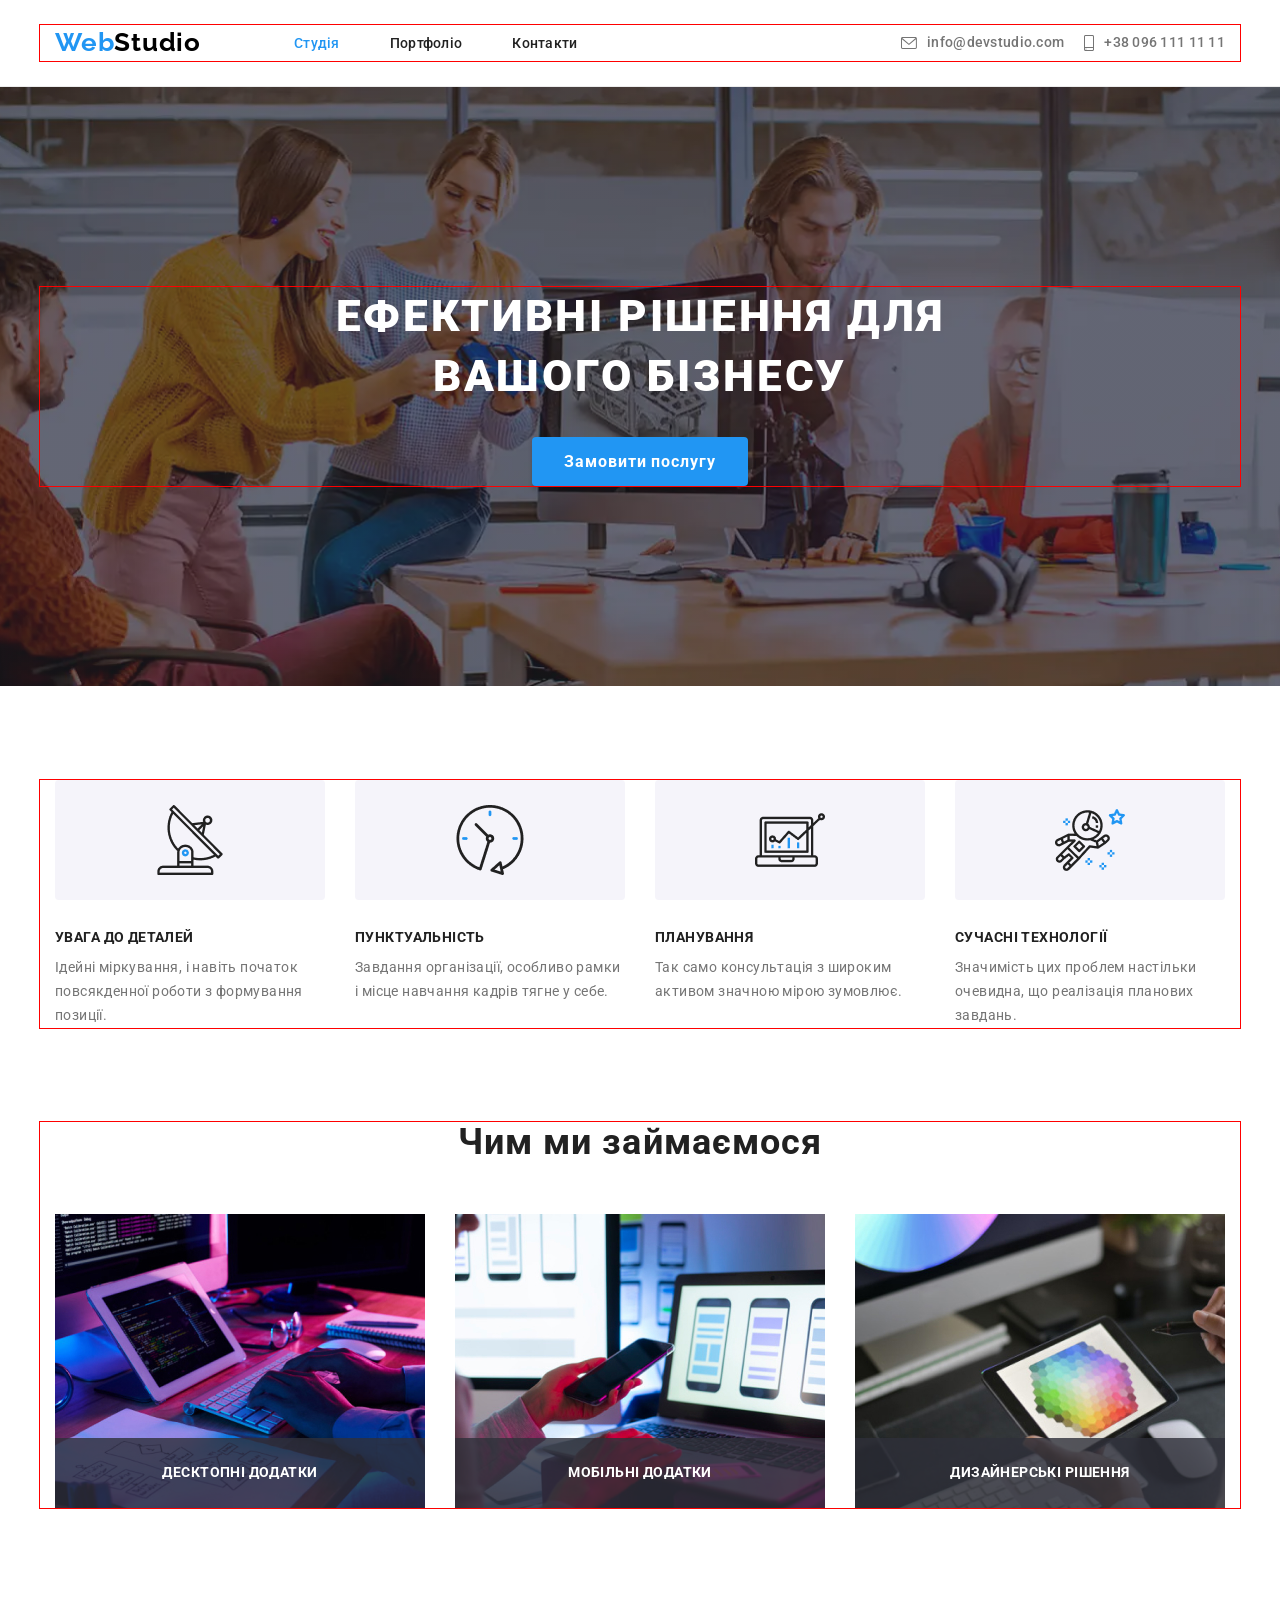
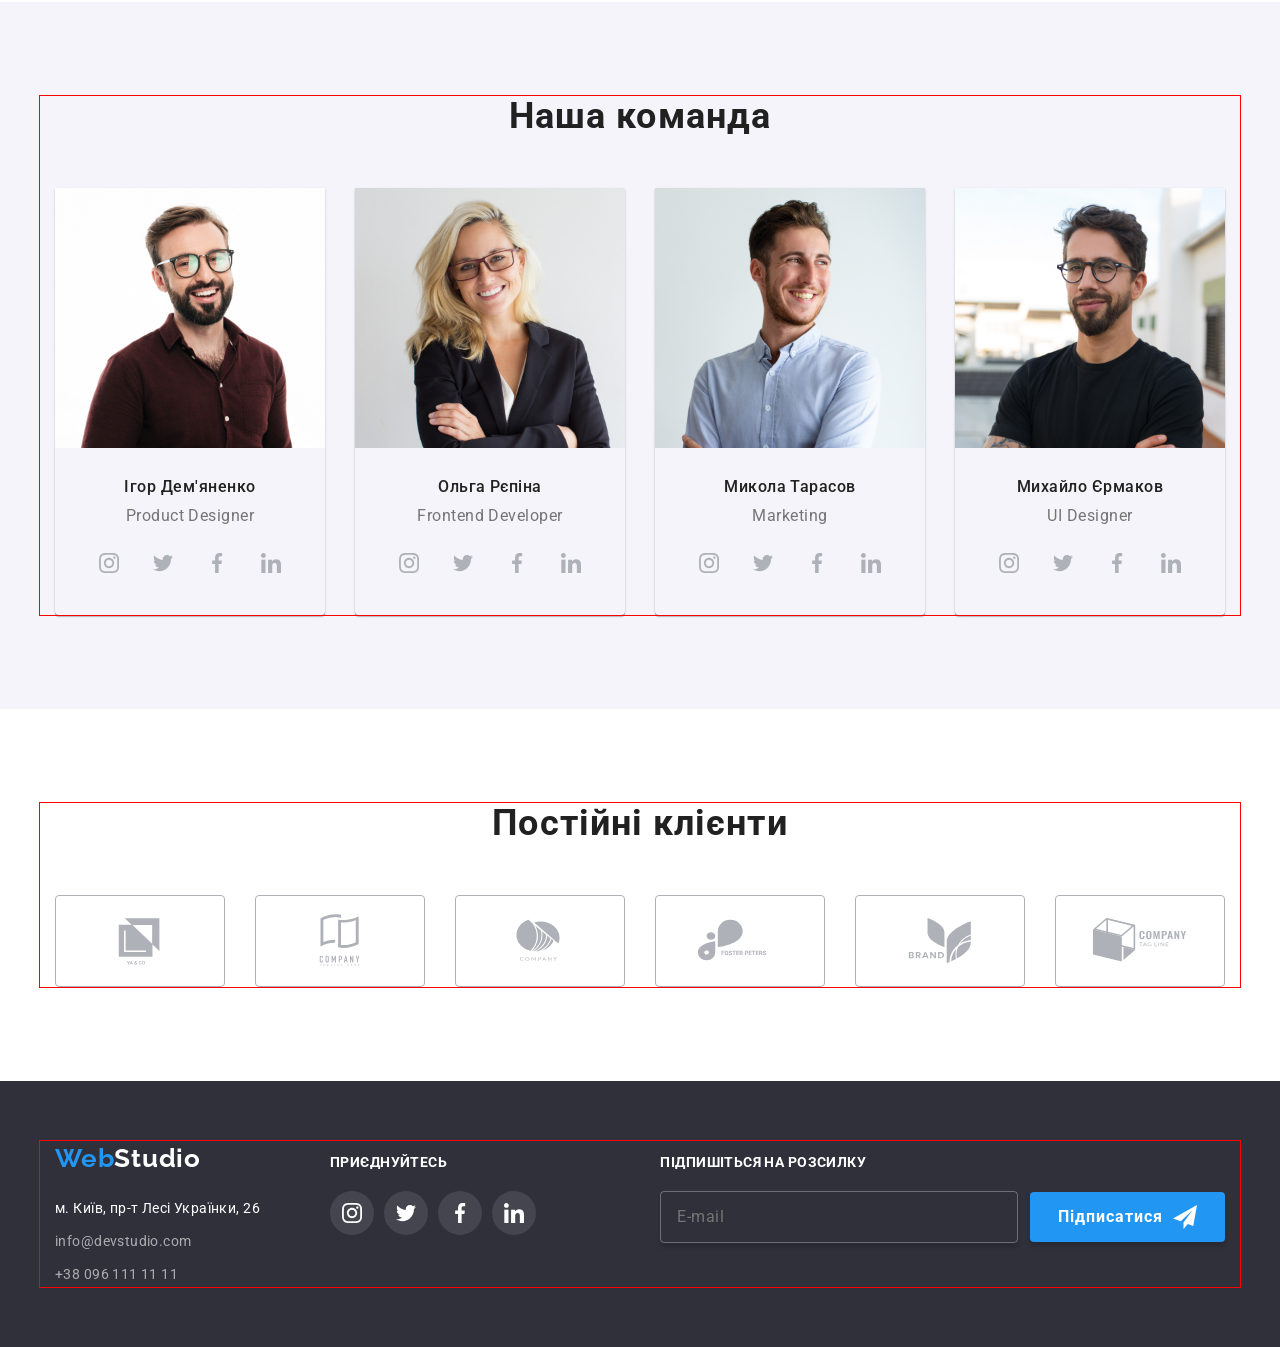
==== commit b6804a54: "adaptiv" ====
--- a/index.html
+++ b/index.html
@@ -325,7 +325,7 @@
         </div>
       </section> 
     </main>
-    <!-- <footer class="footer">
+    <footer class="footer">
       <div class="container">
         <div class="footer__wrapper">
           <a href="./index.html" class="footer__logo"
@@ -398,7 +398,7 @@
           </form>
         </div>
       </div>
-    </footer> -->
+    </footer>
     <div class="backdrop is-hidden" data-modal>
       <div class="modal">
         <h2 class="modal__title">Залиште свої дані, ми вам передзвонимо</h2>
--- a/style/main.min.css
+++ b/style/main.min.css
@@ -1 +1 @@
-body{font-family:"Roboto"}.container{max-width:1200px;margin:0 auto;padding:0 15px;outline:1px solid red}@media screen and (min-width: 480px){.container{width:480px}}@media screen and (min-width: 768px){.container{width:768px}}@media screen and (min-width: 1200px){.container{width:1200px}}ul{list-style:none;margin:0;padding:0}a{text-decoration:none}img{display:block;width:100%;height:auto;max-width:100%}h1,h2,h3,p{margin:0}.header{padding:10px 0;border-bottom:1px solid #ececec}@media screen and (min-width: 768px){.header{padding:21px 0}}@media screen and (min-width: 1200px){.header{padding:25px 0}}.header>.container{display:flex;align-items:center}.header__logo{color:#000;font-family:"Raleway";font-size:24px;letter-spacing:.03em;font-weight:700;line-height:1.38;margin-right:auto;animation:logo-scale 5000ms alternate infinite}@media screen and (min-width: 768px){.header__logo{margin-right:87px}}@media screen and (min-width: 1200px){.header__logo{font-size:26px;letter-spacing:.78px;margin-right:93px}}@keyframes logo-scale{0%{transform:scale(0.9)}100%{transform:scale(1.1)}}.header__color{color:#2196f3}.header__list{display:none;gap:10px;margin-left:auto}@media screen and (min-width: 768px){.header__list{display:flex;flex-direction:column}}@media screen and (min-width: 1200px){.header__list{flex-direction:row;gap:20px}}.header__item:nth-child(2) .header__icon{width:10px;height:16px}.header__link{display:flex;align-items:center;gap:10px}.header__link:hover .header__cell,.header__link:focus .header__cell{color:#2196f3}.header__link:hover .header__icon,.header__link:focus .header__icon{fill:#2196f3}.header__cell{color:#757575;font-size:14px;font-weight:500;line-height:1.14;letter-spacing:.28px;transition:color 250ms cubic-bezier(0.4, 0, 0.2, 1)}.header__icon{width:16px;height:12px;fill:#757575;transition:fill 250ms cubic-bezier(0.4, 0, 0.2, 1)}.nav{display:none}@media screen and (min-width: 768px){.nav{display:block}}.nav__list{display:flex;gap:50px}.nav__item{position:relative}.nav__link{color:#212121;font-size:14px;font-weight:500;line-height:1.14;letter-spacing:.28px;transition:color 250ms cubic-bezier(0.4, 0, 0.2, 1)}.nav__link:hover,.nav__link:focus{color:#2196f3}.curent{color:#2196f3}.curent::after{content:"";display:block;opacity:0;border-radius:2px;background-color:#2196f3;width:100%;height:4px;position:absolute;top:49px;left:0;transition:550ms cubic-bezier(0.4, 0, 0.2, 1);transform:scale(0)}.curent:hover::after{opacity:1;transform:scale(1)}.hero{padding-top:118px;padding-bottom:118px;background-image:linear-gradient(rgba(47, 48, 58, 0.4), rgba(47, 48, 58, 0.4)),url(../img/hero.webp);background-position:center;background-repeat:no-repeat;background-size:cover;text-align:center;overflow:hidden}@media screen and (min-width: 1200px){.hero{padding-top:200px;padding-bottom:200px}}.hero__title{color:#fff;text-align:center;font-size:26px;font-weight:900;line-height:1.36;letter-spacing:.06em;text-transform:uppercase;width:100%;margin-left:auto;margin-right:auto;margin-bottom:30px}@media screen and (min-width: 480px){.hero__title{width:360px}}@media screen and (min-width: 1200px){.hero__title{font-size:44px;letter-spacing:2.64px;width:696px}}.hero__btn{color:#fff;text-align:center;font-size:16px;font-weight:700;line-height:1.87;letter-spacing:.96px;background-color:#2196f3;padding:10px 24px;border:none;border-radius:4px;box-shadow:0px 4px 4px 0px rgba(0,0,0,.15);animation-name:btn-move;animation-duration:2000ms}@media screen and (min-width: 1200px){.hero__btn{padding:10px 32px}}@keyframes btn-move{0%{transform:translateX(1500px) rotate(0) scale(0);color:#000;background-color:red}100%{transform:translateX(0) rotate(360deg) scale(1);color:#fff;background-color:#2196f3}}.advant{padding-top:60px}@media screen and (max-width: 1199px){.advant{padding-bottom:60px}}@media screen and (min-width: 1200px){.advant{padding-top:94px}}.advant__list{display:flex;flex-direction:column;gap:30px}@media screen and (min-width: 768px){.advant__list{flex-direction:row;flex-wrap:wrap}}@media screen and (min-width: 1200px){.advant__list{flex-wrap:nowrap}}.advant__item::before{content:"";margin-bottom:30px;display:block;width:100%;height:120px;border-radius:4px;background-color:#f5f4fa;background-position:center;background-repeat:no-repeat}@media screen and (min-width: 480px){.advant__item::before{width:450px}}@media screen and (min-width: 768px){.advant__item::before{width:354px}}@media screen and (min-width: 1200px){.advant__item::before{width:270px}}.advant__item:first-child::before{background-image:url(../img/antenna.png)}.advant__item:nth-child(2)::before{background-image:url(../img/clock.png)}.advant__item:nth-child(3)::before{background-image:url(../img/diagram.png)}.advant__item:last-child::before{background-image:url(../img/astronaut.png)}.advant__title{color:#212121;font-size:14px;text-align:center;font-weight:700;line-height:1.14;letter-spacing:.42px;text-transform:uppercase;margin-bottom:10px}@media screen and (min-width: 768px){.advant__title{text-align:left}}.advant__text{color:#757575;font-size:14px;width:100%;font-weight:400;line-height:1.71;letter-spacing:.4px}@media screen and (min-width: 480px){.advant__text{width:450px}}@media screen and (min-width: 768px){.advant__text{width:354px}}@media screen and (min-width: 1200px){.advant__text{width:270px}}.work{display:none;padding-top:94px;padding-bottom:94px;text-align:center}@media screen and (min-width: 1200px){.work{display:block}}.work__title{color:#212121;text-align:center;font-size:36px;font-weight:700;line-height:1.16;letter-spacing:1.08px;margin-bottom:50px}.work__list{display:flex;gap:30px}.work__item{position:relative}.work__wrap{padding-top:27px;padding-bottom:27px;background-color:rgba(47,48,58,.8);position:absolute;bottom:0;left:0;width:100%}.work__deck{color:#fff;text-align:center;font-size:14px;font-weight:700;line-height:1.14;letter-spacing:.42px;text-transform:uppercase}.team{padding-top:60px;padding-bottom:60px;text-align:center;background-color:#f5f4fa}@media screen and (min-width: 1200px){.team{padding-top:94px;padding-bottom:94px}}.team__title{color:#212121;text-align:center;font-size:28px;font-weight:700;line-height:1.16;letter-spacing:1.08px;margin-bottom:30px}@media screen and (min-width: 1200px){.team__title{font-size:36px;margin-bottom:50px}}.team__list{display:flex;gap:30px;flex-wrap:wrap}.team__item{flex-basis:100%;border-radius:0px 0px 4px 4px;box-shadow:0px 1px 3px 0px rgba(0,0,0,.12),0px 1px 1px 0px rgba(0,0,0,.14),0px 2px 1px 0px rgba(0,0,0,.2)}@media screen and (min-width: 480px){.team__item{flex-basis:450px}}@media screen and (min-width: 768px){.team__item{flex-basis:calc((100% - 30px)/2)}}@media screen and (min-width: 1200px){.team__item{flex-basis:calc((100% - 90px)/4)}}.team__img{width:100%}.team__wrap{padding-top:30px;padding-bottom:30px}.team__name{color:#212121;text-align:center;font-size:16px;font-weight:500;line-height:1.18;letter-spacing:.48px;margin-bottom:10px}.team__taxt{color:#757575;text-align:center;font-size:16px;font-weight:400;line-height:1.18;letter-spacing:.48px;margin-bottom:16px}.team__items{display:flex;justify-content:center;gap:10px}.team__link{padding:12px 12px;border-radius:50%;display:flex;justify-content:center;align-items:center;transition-property:background-color;transition-duration:250ms;transition-timing-function:cubic-bezier(0.4, 0, 0.2, 1)}.team__link:hover,.team__link:focus{border:none;background-color:#2196f3;outline:0px solid #2196f3}.team__link:hover .team__icon,.team__link:focus .team__icon{fill:#fff}.team__icon{width:20px;height:20px;fill:#afb1b8;transition-property:fill;transition-duration:250ms;transition-timing-function:cubic-bezier(0.4, 0, 0.2, 1)}.client{text-align:center;padding-top:60px;padding-bottom:60px}@media screen and (min-width: 1200px){.client{padding-top:94px;padding-bottom:94px}}.client__title{color:#212121;text-align:center;font-size:28px;font-weight:700;letter-spacing:.03em;margin-bottom:30px}@media screen and (min-width: 768px){.client__title{font-size:28px}}@media screen and (min-width: 1200px){.client__title{font-size:36px;letter-spacing:1.08px;margin-bottom:50px}}.client__list{display:flex;gap:30px;flex-wrap:wrap}.client__item{flex-basis:calc((100% - 30px)/2)}@media screen and (min-width: 768px){.client__item{flex-basis:calc((100% - 60px)/3)}}@media screen and (min-width: 1200px){.client__item{flex-basis:calc((100% - 150px)/6)}}.client__item:hover .client__link{border-color:#2196f3}.client__item:hover .client__icon{fill:#2196f3}.client__link{border-radius:4px;border:1px solid #afb1b8;width:100%;height:92px;display:flex;justify-content:center;align-items:center;transition-property:border-color;transition-duration:250ms;transition-timing-function:cubic-bezier(0.4, 0, 0.2, 1)}@media screen and (min-width: 480px){.client__link{width:210px}}@media screen and (min-width: 768px){.client__link{width:226px}}@media screen and (min-width: 1200px){.client__link{width:170px}}.client__icon{width:100%;height:60px;fill:#afb1b8;transition-property:fill;transition-duration:250ms;transition-timing-function:cubic-bezier(0.4, 0, 0.2, 1)}@media screen and (min-width: 320px){.client__icon{width:106px}}.footer{padding-top:60px;padding-bottom:60px;background-color:#2f303a}.footer>.container{display:flex;align-items:first baseline}.footer__wrapper{width:235px}.footer__logo{color:#fff;font-family:"Raleway";font-size:26px;font-weight:700;line-height:1.38;letter-spacing:.78px}.footer__color{color:#2196f3}.footer__address{font-style:normal;margin-top:20px}.footer__box{margin-left:70px}.footer__position{color:#fff;font-size:14px;font-weight:400;line-height:1.71;letter-spacing:.42px;margin-bottom:9px}.footer__list{display:flex;flex-direction:column;gap:9px;margin-top:9px}.footer__link{color:hsla(0,0%,100%,.6);font-size:14px;font-weight:400;line-height:1.71;letter-spacing:.42px}.footer__title{color:#fff;font-size:14px;font-weight:700;line-height:1.14;letter-spacing:.42px;text-transform:uppercase;margin-bottom:20px}.footer__items{display:flex;gap:10px}.footer__social{padding:12px;display:flex;justify-content:center;align-items:center;border-radius:50%;background-color:hsla(0,0%,100%,.1);transition-property:background-color;transition-duration:250ms;transition-timing-function:cubic-bezier(0.4, 0, 0.2, 1)}.footer__social:hover{background-color:#2196f3}.footer__icon{width:20px;height:20px;fill:#fff;transition-property:fill;transition-duration:250ms;transition-timing-function:cubic-bezier(0.4, 0, 0.2, 1)}.footer__block{margin-left:93px}.footer__subscribe{color:#fff;font-size:14px;font-weight:700;line-height:1.14;letter-spacing:.42px;text-transform:uppercase;margin-bottom:20px;display:inline-block}.footer__form{display:flex;align-items:center;gap:12px}.footer__input{color:hsla(0,0%,100%,.6);font-size:16px;font-weight:400;line-height:1.25;letter-spacing:.48px;padding-top:15px;padding-bottom:15px;padding-left:16px;border-radius:4px;border:1px solid hsla(0,0%,100%,.3);background:rgba(33,150,243,0);box-shadow:0px 4px 4px 0px rgba(0,0,0,.15);width:358px}.footer__btn{color:#fff;background-color:#2196f3;padding:10px 28px;text-align:center;font-size:16px;font-weight:700;line-height:1.87;letter-spacing:.96px;border-radius:4px;box-shadow:0px 4px 4px 0px rgba(0,0,0,.15);border:none;display:flex;align-items:center;gap:10px}.footer__plane{width:24px;height:24px;fill:#fff}.backdrop{position:fixed;display:flex;justify-content:center;align-items:center;top:0;left:0;width:100%;height:100%;background-image:linear-gradient(rgba(0, 0, 0, 0.5), rgba(0, 0, 0, 0.5));opacity:1;transition:opacity 400ms cubic-bezier(0.175, 0.885, 0.32, 1.275)}.is-hidden{opacity:0;pointer-events:none;visibility:hidden}.is-hidden .modal{transform:translate(0) rotate(360deg)}.modal{position:absolute;top:50%;left:50%;transform:translate(-50%, -50%);padding:40px;border-radius:4px;background:#fff;box-shadow:0px 1px 3px 0px rgba(0,0,0,.12),0px 1px 1px 0px rgba(0,0,0,.14),0px 2px 1px 0px rgba(0,0,0,.2);transition:visibility 400ms cubic-bezier(0.175, 0.885, 0.32, 1.275),opacity 400ms cubic-bezier(0.175, 0.885, 0.32, 1.275),box-shadow 400ms cubic-bezier(0.175, 0.885, 0.32, 1.275),transform 1s}.modal__title{color:#212121;text-align:center;font-size:20px;font-weight:700;line-height:1.15;letter-spacing:.6px;margin-bottom:12px;text-align:center}.modal__form{font-size:20px}.modal__box{position:relative}.modal__label{color:#757575;font-size:12px;font-weight:400;line-height:1.16;letter-spacing:.12px}.modal__icon{width:18px;height:18px;fill:#212121;position:absolute;top:55%;left:14px}.modal__input{display:block;margin-top:4px;margin-bottom:10px;width:100%;height:40px;border-radius:4px;border:1px solid rgba(33,33,33,.2);outline:rgba(0,0,0,0);padding:11px 12px 11px 42px;font-size:14px}.modal__input:hover,.modal__input:focus{border:1px solid #2196f3}.modal__input:hover+.modal__icon,.modal__input:focus+.modal__icon{fill:#2196f3}.modal__coment{display:block;margin-top:4px;margin-bottom:20px;padding:12px 16px;border-radius:4px;border:1px solid rgba(33,33,33,.2);width:100%;height:120px;color:rgba(117,117,117,.5);font-size:12px;font-weight:400;line-height:1.16;letter-spacing:.12px;resize:none;outline:rgba(0,0,0,0);font-size:14px}.modal__coment:focus{border-color:#2196f3}.modal__wrap{display:flex;align-items:center;gap:4px;margin-left:12px;margin-right:11px}.modal__checked{display:flex;align-items:center}.modal__check{width:16px;height:15px}.modal__span{color:#757575;font-size:14px;font-weight:400;line-height:1.71;letter-spacing:.42px;margin-left:8px}.modal__link{color:#2196f3;font-size:14px;font-weight:400;line-height:24px;letter-spacing:.42px;text-decoration-line:underline}.modal__btn{color:#fff;text-align:center;font-size:16px;font-weight:700;line-height:1.87;letter-spacing:.96px;padding:10px 52px;background-color:#2196f3;border:none;border-radius:4px;box-shadow:0px 4px 4px 0px rgba(0,0,0,.15);display:block;margin-left:auto;margin-right:auto;margin-top:30px}.btn__close{position:absolute;top:8px;right:8px;background-color:rgba(0,0,0,0);width:30px;height:30px;border-radius:50%;border:1px solid rgba(0,0,0,.1);outline:rgba(0,0,0,0);display:flex;justify-content:center;align-items:center}.btn__close:hover,.btn__close:focus{cursor:pointer}.btn__close:hover .form__close,.btn__close:focus .form__close{fill:#2196f3}.form__close{width:18px;height:18px;fill:#000}.card{padding-top:94px;padding-bottom:94px}.card__list{display:flex;flex-wrap:wrap;gap:30px}.card__item{flex-basis:calc((100% - 60px)/3);border:1px solid #eee;transition-property:box-shadow;transition-duration:250ms;transition-timing-function:cubic-bezier(0.4, 0, 0.2, 1)}.card__item:hover{box-shadow:0px 1px 1px 0px rgba(0,0,0,.12),0px 4px 4px 0px rgba(0,0,0,.06),1px 4px 6px 0px rgba(0,0,0,.16)}.card__item:hover .card__desk{opacity:1}.card__box{position:relative;overflow:hidden}.card__img{width:100%}.card__desk{width:100%;height:100%;background-color:#2196f3;padding:63px 24px;color:#fff;font-size:18px;font-weight:400;line-height:1.55;letter-spacing:.54px;opacity:0;position:absolute;top:0;left:0;transition-property:opacity;transition-duration:250ms;transition-timing-function:cubic-bezier(0.4, 0, 0.2, 1)}.card__wrap{padding:20px 24px}.card__title{color:#212121;font-size:18px;font-weight:700;line-height:2;letter-spacing:1.08px;margin-bottom:4px}.card__text{color:#757575;font-size:16px;font-weight:400;line-height:1.87;letter-spacing:.48px}.button__list{display:flex;gap:8px;justify-content:center;margin-bottom:50px}.button__btn{color:#212121;text-align:center;font-size:16px;font-style:normal;font-weight:500;line-height:1.62;letter-spacing:.48px;border-radius:4px;background:#f5f4fa;padding:6px 22px;border:none;transition-property:color,background-color,box-shadow;transition-duration:250ms;transition-timing-function:cubic-bezier(0.4, 0, 0.2, 1)}.button__btn:hover,.button__btn:focus{color:#fff;background-color:#2196f3;box-shadow:0px 3px 1px 0px rgba(0,0,0,.1),0px 1px 2px 0px rgba(0,0,0,.08),0px 2px 2px 0px rgba(0,0,0,.12)}/*# sourceMappingURL=main.min.css.map */+body{font-family:"Roboto"}.container{max-width:1200px;margin:0 auto;padding:0 15px;outline:1px solid red}@media screen and (min-width: 480px){.container{width:480px}}@media screen and (min-width: 768px){.container{width:768px}}@media screen and (min-width: 1200px){.container{width:1200px}}ul{list-style:none;margin:0;padding:0}a{text-decoration:none}img{display:block;width:100%;height:auto;max-width:100%}h1,h2,h3,p{margin:0}.header{padding:10px 0;border-bottom:1px solid #ececec}@media screen and (min-width: 768px){.header{padding:21px 0}}@media screen and (min-width: 1200px){.header{padding:25px 0}}.header>.container{display:flex;align-items:center}.header__logo{color:#000;font-family:"Raleway";font-size:24px;letter-spacing:.03em;font-weight:700;line-height:1.38;margin-right:auto;animation:logo-scale 5000ms alternate infinite}@media screen and (min-width: 768px){.header__logo{margin-right:87px}}@media screen and (min-width: 1200px){.header__logo{font-size:26px;letter-spacing:.78px;margin-right:93px}}@keyframes logo-scale{0%{transform:scale(0.9)}100%{transform:scale(1.1)}}.header__color{color:#2196f3}.header__list{display:none;gap:10px;margin-left:auto}@media screen and (min-width: 768px){.header__list{display:flex;flex-direction:column}}@media screen and (min-width: 1200px){.header__list{flex-direction:row;gap:20px}}.header__item:nth-child(2) .header__icon{width:10px;height:16px}.header__link{display:flex;align-items:center;gap:10px}.header__link:hover .header__cell,.header__link:focus .header__cell{color:#2196f3}.header__link:hover .header__icon,.header__link:focus .header__icon{fill:#2196f3}.header__cell{color:#757575;font-size:14px;font-weight:500;line-height:1.14;letter-spacing:.28px;transition:color 250ms cubic-bezier(0.4, 0, 0.2, 1)}.header__icon{width:16px;height:12px;fill:#757575;transition:fill 250ms cubic-bezier(0.4, 0, 0.2, 1)}.nav{display:none}@media screen and (min-width: 768px){.nav{display:block}}.nav__list{display:flex;gap:50px}.nav__item{position:relative}.nav__link{color:#212121;font-size:14px;font-weight:500;line-height:1.14;letter-spacing:.28px;transition:color 250ms cubic-bezier(0.4, 0, 0.2, 1)}.nav__link:hover,.nav__link:focus{color:#2196f3}.curent{color:#2196f3}.curent::after{content:"";display:block;opacity:0;border-radius:2px;background-color:#2196f3;width:100%;height:4px;position:absolute;top:49px;left:0;transition:550ms cubic-bezier(0.4, 0, 0.2, 1);transform:scale(0)}.curent:hover::after{opacity:1;transform:scale(1)}.hero{padding-top:118px;padding-bottom:118px;background-image:linear-gradient(rgba(47, 48, 58, 0.4), rgba(47, 48, 58, 0.4)),url(../img/hero.webp);background-position:center;background-repeat:no-repeat;background-size:cover;text-align:center;overflow:hidden}@media screen and (min-width: 1200px){.hero{padding-top:200px;padding-bottom:200px}}.hero__title{color:#fff;text-align:center;font-size:26px;font-weight:900;line-height:1.36;letter-spacing:.06em;text-transform:uppercase;width:100%;margin-left:auto;margin-right:auto;margin-bottom:30px}@media screen and (min-width: 480px){.hero__title{width:360px}}@media screen and (min-width: 1200px){.hero__title{font-size:44px;letter-spacing:2.64px;width:696px}}.hero__btn{color:#fff;text-align:center;font-size:16px;font-weight:700;line-height:1.87;letter-spacing:.96px;background-color:#2196f3;padding:10px 24px;border:none;border-radius:4px;box-shadow:0px 4px 4px 0px rgba(0,0,0,.15);animation-name:btn-move;animation-duration:2000ms}@media screen and (min-width: 1200px){.hero__btn{padding:10px 32px}}@keyframes btn-move{0%{transform:translateX(1500px) rotate(0) scale(0);color:#000;background-color:red}100%{transform:translateX(0) rotate(360deg) scale(1);color:#fff;background-color:#2196f3}}.advant{padding-top:60px}@media screen and (max-width: 1199px){.advant{padding-bottom:60px}}@media screen and (min-width: 1200px){.advant{padding-top:94px}}.advant__list{display:flex;flex-direction:column;gap:30px}@media screen and (min-width: 768px){.advant__list{flex-direction:row;flex-wrap:wrap}}@media screen and (min-width: 1200px){.advant__list{flex-wrap:nowrap}}.advant__item::before{content:"";margin-bottom:30px;display:block;width:100%;height:120px;border-radius:4px;background-color:#f5f4fa;background-position:center;background-repeat:no-repeat}@media screen and (min-width: 480px){.advant__item::before{width:450px}}@media screen and (min-width: 768px){.advant__item::before{width:354px}}@media screen and (min-width: 1200px){.advant__item::before{width:270px}}.advant__item:first-child::before{background-image:url(../img/antenna.png)}.advant__item:nth-child(2)::before{background-image:url(../img/clock.png)}.advant__item:nth-child(3)::before{background-image:url(../img/diagram.png)}.advant__item:last-child::before{background-image:url(../img/astronaut.png)}.advant__title{color:#212121;font-size:14px;text-align:center;font-weight:700;line-height:1.14;letter-spacing:.42px;text-transform:uppercase;margin-bottom:10px}@media screen and (min-width: 768px){.advant__title{text-align:left}}.advant__text{color:#757575;font-size:14px;width:100%;font-weight:400;line-height:1.71;letter-spacing:.4px}@media screen and (min-width: 480px){.advant__text{width:450px}}@media screen and (min-width: 768px){.advant__text{width:354px}}@media screen and (min-width: 1200px){.advant__text{width:270px}}.work{display:none;padding-top:94px;padding-bottom:94px;text-align:center}@media screen and (min-width: 1200px){.work{display:block}}.work__title{color:#212121;text-align:center;font-size:36px;font-weight:700;line-height:1.16;letter-spacing:1.08px;margin-bottom:50px}.work__list{display:flex;gap:30px}.work__item{position:relative}.work__wrap{padding-top:27px;padding-bottom:27px;background-color:rgba(47,48,58,.8);position:absolute;bottom:0;left:0;width:100%}.work__deck{color:#fff;text-align:center;font-size:14px;font-weight:700;line-height:1.14;letter-spacing:.42px;text-transform:uppercase}.team{padding-top:60px;padding-bottom:60px;text-align:center;background-color:#f5f4fa}@media screen and (min-width: 1200px){.team{padding-top:94px;padding-bottom:94px}}.team__title{color:#212121;text-align:center;font-size:28px;font-weight:700;line-height:1.16;letter-spacing:1.08px;margin-bottom:30px}@media screen and (min-width: 1200px){.team__title{font-size:36px;margin-bottom:50px}}.team__list{display:flex;gap:30px;flex-wrap:wrap}.team__item{flex-basis:100%;border-radius:0px 0px 4px 4px;box-shadow:0px 1px 3px 0px rgba(0,0,0,.12),0px 1px 1px 0px rgba(0,0,0,.14),0px 2px 1px 0px rgba(0,0,0,.2)}@media screen and (min-width: 480px){.team__item{flex-basis:450px}}@media screen and (min-width: 768px){.team__item{flex-basis:calc((100% - 30px)/2)}}@media screen and (min-width: 1200px){.team__item{flex-basis:calc((100% - 90px)/4)}}.team__img{width:100%}.team__wrap{padding-top:30px;padding-bottom:30px}.team__name{color:#212121;text-align:center;font-size:16px;font-weight:500;line-height:1.18;letter-spacing:.48px;margin-bottom:10px}.team__taxt{color:#757575;text-align:center;font-size:16px;font-weight:400;line-height:1.18;letter-spacing:.48px;margin-bottom:16px}.team__items{display:flex;justify-content:center;gap:10px}.team__link{padding:12px 12px;border-radius:50%;display:flex;justify-content:center;align-items:center;transition-property:background-color;transition-duration:250ms;transition-timing-function:cubic-bezier(0.4, 0, 0.2, 1)}.team__link:hover,.team__link:focus{border:none;background-color:#2196f3;outline:0px solid #2196f3}.team__link:hover .team__icon,.team__link:focus .team__icon{fill:#fff}.team__icon{width:20px;height:20px;fill:#afb1b8;transition-property:fill;transition-duration:250ms;transition-timing-function:cubic-bezier(0.4, 0, 0.2, 1)}.client{text-align:center;padding-top:60px;padding-bottom:60px}@media screen and (min-width: 1200px){.client{padding-top:94px;padding-bottom:94px}}.client__title{color:#212121;text-align:center;font-size:28px;font-weight:700;letter-spacing:.03em;margin-bottom:30px}@media screen and (min-width: 768px){.client__title{font-size:28px}}@media screen and (min-width: 1200px){.client__title{font-size:36px;letter-spacing:1.08px;margin-bottom:50px}}.client__list{display:flex;gap:30px;flex-wrap:wrap}.client__item{flex-basis:calc((100% - 30px)/2)}@media screen and (min-width: 768px){.client__item{flex-basis:calc((100% - 60px)/3)}}@media screen and (min-width: 1200px){.client__item{flex-basis:calc((100% - 150px)/6)}}.client__item:hover .client__link{border-color:#2196f3}.client__item:hover .client__icon{fill:#2196f3}.client__link{border-radius:4px;border:1px solid #afb1b8;width:100%;height:92px;display:flex;justify-content:center;align-items:center;transition-property:border-color;transition-duration:250ms;transition-timing-function:cubic-bezier(0.4, 0, 0.2, 1)}@media screen and (min-width: 480px){.client__link{width:210px}}@media screen and (min-width: 768px){.client__link{width:226px}}@media screen and (min-width: 1200px){.client__link{width:170px}}.client__icon{width:100%;height:60px;fill:#afb1b8;transition-property:fill;transition-duration:250ms;transition-timing-function:cubic-bezier(0.4, 0, 0.2, 1)}@media screen and (min-width: 320px){.client__icon{width:106px}}.footer{padding-top:60px;padding-bottom:60px;background-color:#2f303a}@media screen and (min-width: 768px){.footer>.container{display:flex;align-items:first baseline;flex-wrap:wrap;justify-content:center}}.footer__wrapper{margin-bottom:60px;text-align:center}@media screen and (min-width: 768px){.footer__wrapper{margin-bottom:0}}@media screen and (min-width: 1200px){.footer__wrapper{text-align:start}}.footer__logo{color:#fff;font-family:"Raleway";font-size:26px;font-weight:700;line-height:1.38;letter-spacing:.78px}.footer__color{color:#2196f3}.footer__address{font-style:normal;margin-top:20px}.footer__box{text-align:center}@media screen and (min-width: 768px){.footer__box{margin-left:165px}}@media screen and (min-width: 1200px){.footer__box{text-align:start;margin-left:70px}}.footer__position{color:#fff;font-size:14px;font-weight:400;line-height:1.71;letter-spacing:.42px;margin-bottom:9px}.footer__list{display:flex;flex-direction:column;gap:9px;margin-top:9px}.footer__link{color:hsla(0,0%,100%,.6);font-size:14px;font-weight:400;line-height:1.71;letter-spacing:.42px}.footer__title{color:#fff;font-size:14px;font-weight:700;line-height:1.14;letter-spacing:.42px;text-transform:uppercase;margin-bottom:20px}.footer__items{display:flex;justify-content:center;gap:10px}.footer__social{padding:12px;display:flex;justify-content:center;align-items:center;border-radius:50%;background-color:hsla(0,0%,100%,.1);transition-property:background-color;transition-duration:250ms;transition-timing-function:cubic-bezier(0.4, 0, 0.2, 1)}.footer__social:hover{background-color:#2196f3}.footer__icon{width:20px;height:20px;fill:#fff;transition-property:fill;transition-duration:250ms;transition-timing-function:cubic-bezier(0.4, 0, 0.2, 1)}.footer__block{margin-top:60px;text-align:center}@media screen and (min-width: 1200px){.footer__block{text-align:start;margin-left:auto;margin-top:0}}.footer__subscribe{color:#fff;font-size:14px;font-weight:700;line-height:1.14;letter-spacing:.42px;text-transform:uppercase;margin-bottom:20px;display:inline-block}.footer__form{display:flex;flex-direction:column;align-items:center;gap:20px}@media screen and (min-width: 1200px){.footer__form{flex-direction:row;gap:12px}}.footer__input{color:hsla(0,0%,100%,.6);font-size:16px;font-weight:400;line-height:1.25;letter-spacing:.48px;padding-top:15px;padding-bottom:15px;padding-left:16px;border-radius:4px;border:1px solid hsla(0,0%,100%,.3);background:rgba(33,150,243,0);box-shadow:0px 4px 4px 0px rgba(0,0,0,.15);width:100%}@media screen and (min-width: 480px){.footer__input{width:450px}}@media screen and (min-width: 1200px){.footer__input{width:358px}}.footer__btn{color:#fff;background-color:#2196f3;padding:10px 28px;text-align:center;font-size:16px;font-weight:700;line-height:1.87;letter-spacing:.96px;border-radius:4px;box-shadow:0px 4px 4px 0px rgba(0,0,0,.15);border:none;display:flex;align-items:center;gap:10px}.footer__plane{width:24px;height:24px;fill:#fff}.backdrop{position:fixed;display:flex;justify-content:center;align-items:center;top:0;left:0;width:100%;height:100%;background-image:linear-gradient(rgba(0, 0, 0, 0.5), rgba(0, 0, 0, 0.5));opacity:1;transition:opacity 400ms cubic-bezier(0.175, 0.885, 0.32, 1.275)}.is-hidden{opacity:0;pointer-events:none;visibility:hidden}.is-hidden .modal{transform:translate(0) rotate(360deg)}.modal{position:absolute;top:50%;left:50%;transform:translate(-50%, -50%);padding:40px;border-radius:4px;background:#fff;box-shadow:0px 1px 3px 0px rgba(0,0,0,.12),0px 1px 1px 0px rgba(0,0,0,.14),0px 2px 1px 0px rgba(0,0,0,.2);transition:visibility 400ms cubic-bezier(0.175, 0.885, 0.32, 1.275),opacity 400ms cubic-bezier(0.175, 0.885, 0.32, 1.275),box-shadow 400ms cubic-bezier(0.175, 0.885, 0.32, 1.275),transform 1s}.modal__title{color:#212121;text-align:center;font-size:20px;font-weight:700;line-height:1.15;letter-spacing:.6px;margin-bottom:12px;text-align:center}.modal__form{font-size:20px}.modal__box{position:relative}.modal__label{color:#757575;font-size:12px;font-weight:400;line-height:1.16;letter-spacing:.12px}.modal__icon{width:18px;height:18px;fill:#212121;position:absolute;top:55%;left:14px}.modal__input{display:block;margin-top:4px;margin-bottom:10px;width:100%;height:40px;border-radius:4px;border:1px solid rgba(33,33,33,.2);outline:rgba(0,0,0,0);padding:11px 12px 11px 42px;font-size:14px}.modal__input:hover,.modal__input:focus{border:1px solid #2196f3}.modal__input:hover+.modal__icon,.modal__input:focus+.modal__icon{fill:#2196f3}.modal__coment{display:block;margin-top:4px;margin-bottom:20px;padding:12px 16px;border-radius:4px;border:1px solid rgba(33,33,33,.2);width:100%;height:120px;color:rgba(117,117,117,.5);font-size:12px;font-weight:400;line-height:1.16;letter-spacing:.12px;resize:none;outline:rgba(0,0,0,0);font-size:14px}.modal__coment:focus{border-color:#2196f3}.modal__wrap{display:flex;align-items:center;gap:4px;margin-left:12px;margin-right:11px}.modal__checked{display:flex;align-items:center}.modal__check{width:16px;height:15px}.modal__span{color:#757575;font-size:14px;font-weight:400;line-height:1.71;letter-spacing:.42px;margin-left:8px}.modal__link{color:#2196f3;font-size:14px;font-weight:400;line-height:24px;letter-spacing:.42px;text-decoration-line:underline}.modal__btn{color:#fff;text-align:center;font-size:16px;font-weight:700;line-height:1.87;letter-spacing:.96px;padding:10px 52px;background-color:#2196f3;border:none;border-radius:4px;box-shadow:0px 4px 4px 0px rgba(0,0,0,.15);display:block;margin-left:auto;margin-right:auto;margin-top:30px}.btn__close{position:absolute;top:8px;right:8px;background-color:rgba(0,0,0,0);width:30px;height:30px;border-radius:50%;border:1px solid rgba(0,0,0,.1);outline:rgba(0,0,0,0);display:flex;justify-content:center;align-items:center}.btn__close:hover,.btn__close:focus{cursor:pointer}.btn__close:hover .form__close,.btn__close:focus .form__close{fill:#2196f3}.form__close{width:18px;height:18px;fill:#000}.card{padding-top:60px;padding-bottom:60px}@media screen and (min-width: 1200px){.card{padding-top:94px;padding-bottom:94px}}.card__list{display:flex;flex-wrap:wrap;gap:30px}.card__item{flex-basis:100%;border:1px solid #eee;transition-property:box-shadow;transition-duration:250ms;transition-timing-function:cubic-bezier(0.4, 0, 0.2, 1)}@media screen and (min-width: 480px){.card__item{flex-basis:450px}}@media screen and (min-width: 768px){.card__item{flex-basis:calc((100% - 30px)/2)}}@media screen and (min-width: 1200px){.card__item{flex-basis:calc((100% - 60px)/3)}}.card__item:hover{box-shadow:0px 1px 1px 0px rgba(0,0,0,.12),0px 4px 4px 0px rgba(0,0,0,.06),1px 4px 6px 0px rgba(0,0,0,.16)}.card__item:hover .card__desk{opacity:1}.card__box{position:relative;overflow:hidden}.card__img{width:100%}.card__desk{width:100%;height:100%;background-color:#2196f3;padding:63px 24px;color:#fff;font-size:18px;font-weight:400;line-height:1.55;letter-spacing:.54px;opacity:0;position:absolute;top:0;left:0;transition-property:opacity;transition-duration:250ms;transition-timing-function:cubic-bezier(0.4, 0, 0.2, 1)}.card__wrap{padding:20px 24px}.card__title{color:#212121;font-size:18px;font-weight:700;line-height:2;letter-spacing:1.08px;margin-bottom:4px}.card__text{color:#757575;font-size:16px;font-weight:400;line-height:1.87;letter-spacing:.48px}.button__list{display:flex;justify-content:start;gap:8px;margin-bottom:40px;flex-wrap:wrap;row-gap:15px}@media(min-width: 370px)and (max-width: 767px){.button__list{width:370px}}@media screen and (min-width: 768px){.button__list{justify-content:center;width:100%;margin-bottom:30px}}@media screen and (min-width: 1200px){.button__list{margin-bottom:50px}}.button__btn{color:#212121;text-align:center;font-size:16px;font-style:normal;font-weight:500;line-height:1.62;letter-spacing:.48px;border-radius:4px;background:#f5f4fa;padding:6px 22px;border:none;transition-property:color,background-color,box-shadow;transition-duration:250ms;transition-timing-function:cubic-bezier(0.4, 0, 0.2, 1)}.button__btn:hover,.button__btn:focus{color:#fff;background-color:#2196f3;box-shadow:0px 3px 1px 0px rgba(0,0,0,.1),0px 1px 2px 0px rgba(0,0,0,.08),0px 2px 2px 0px rgba(0,0,0,.12)}/*# sourceMappingURL=main.min.css.map */
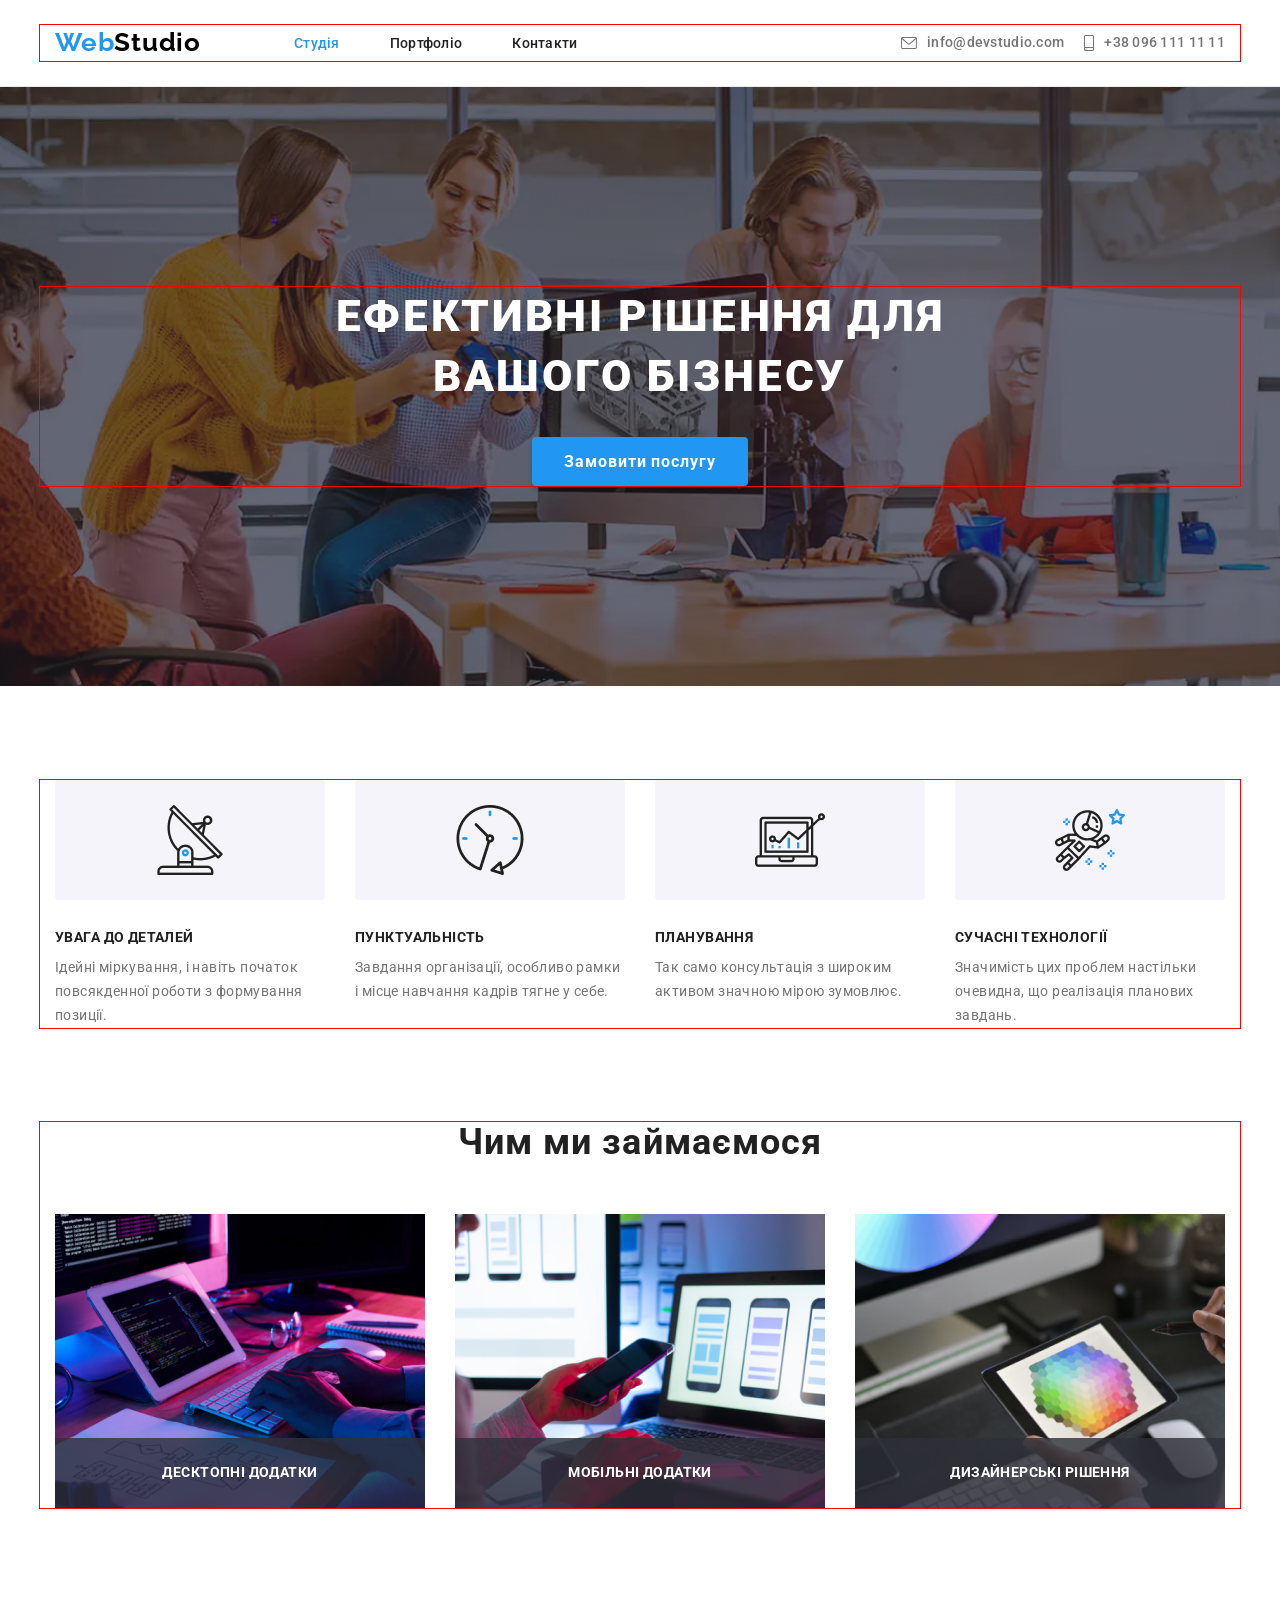
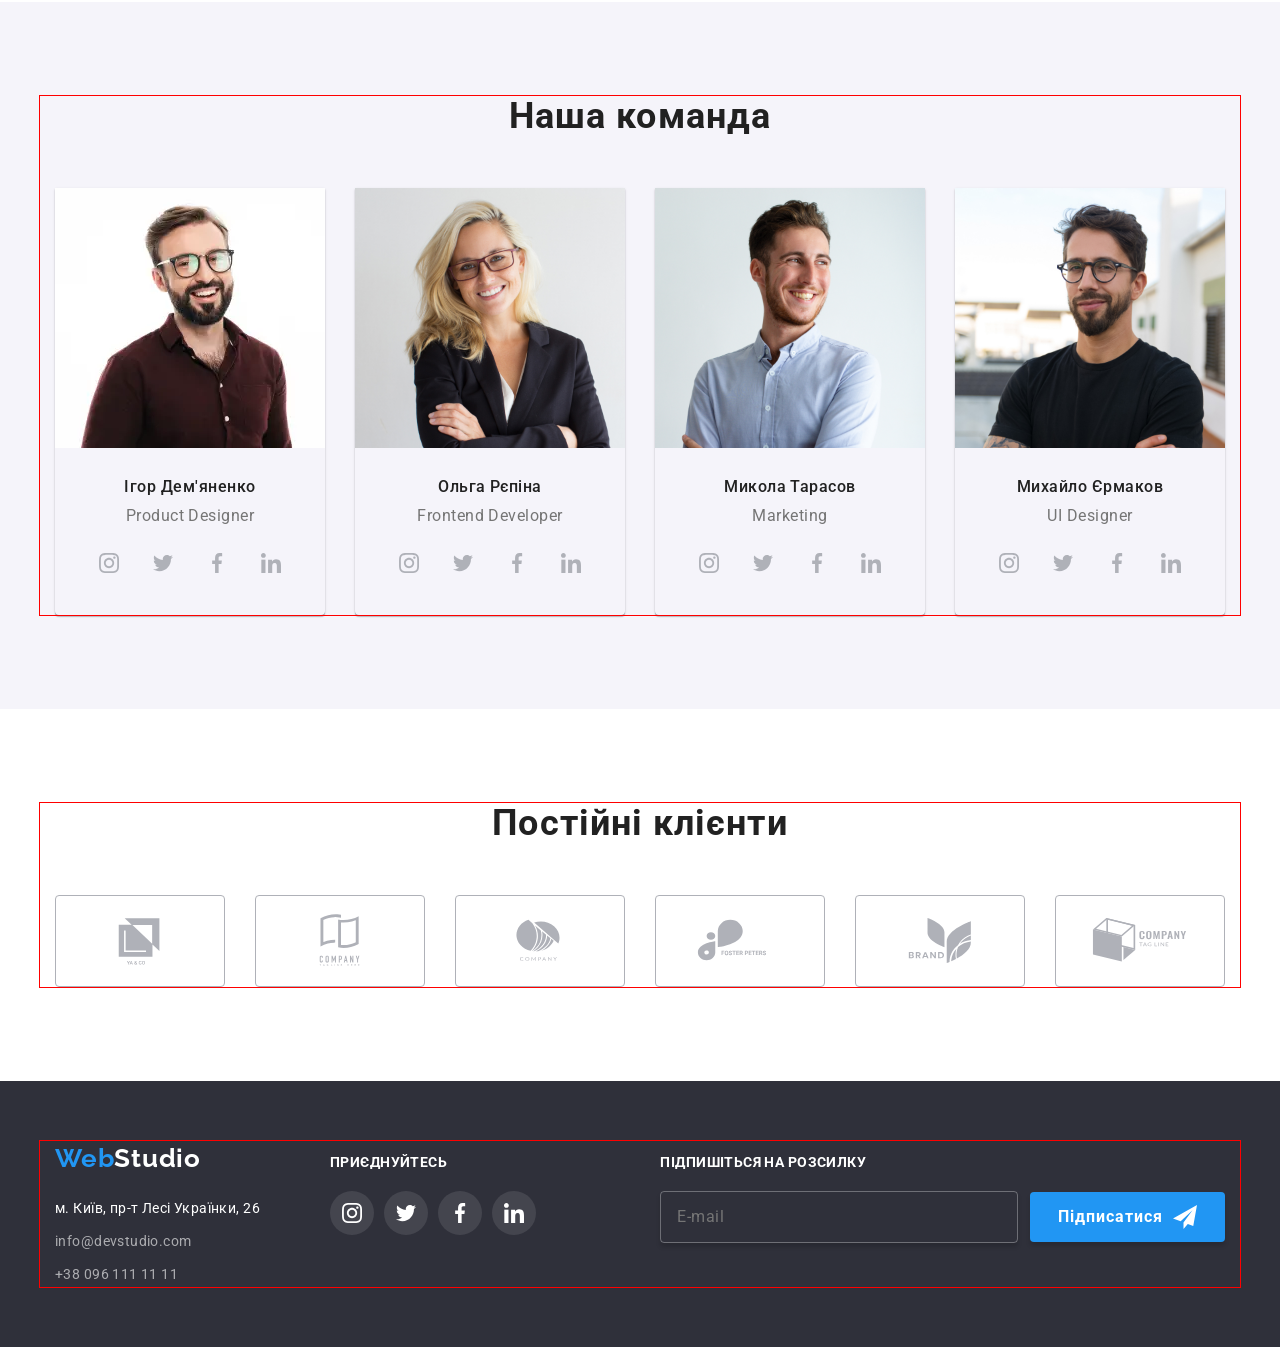
==== commit 92853a1a: "classwork" ====
--- a/index.html
+++ b/index.html
@@ -1,468 +1,468 @@
 <!DOCTYPE html>
 <html lang="en">
-  <head>
-    <meta charset="UTF-8" />
-    <meta name="viewport" content="width=device-width, initial-scale=1.0" />
-    <title>Document</title>
-    <link
-      rel="stylesheet"
-      href="https://cdnjs.cloudflare.com/ajax/libs/modern-normalize/2.0.0/modern-normalize.min.css"
-      integrity="sha512-4xo8blKMVCiXpTaLzQSLSw3KFOVPWhm/TRtuPVc4WG6kUgjH6J03IBuG7JZPkcWMxJ5huwaBpOpnwYElP/m6wg=="
-      crossorigin="anonymous"
-      referrerpolicy="no-referrer" />
-    <link rel="preconnect" href="https://fonts.googleapis.com" />
-    <link rel="preconnect" href="https://fonts.gstatic.com" crossorigin />
-    <link
-      href="https://fonts.googleapis.com/css2?family=Raleway:ital,wght@0,100..900;1,100..900&family=Roboto:ital,wght@0,100;0,300;0,400;0,500;0,700;0,900;1,100;1,300;1,400;1,500;1,700;1,900&display=swap"
-      rel="stylesheet" />
-   
-    <link rel="stylesheet" href="./style/main.min.css" />
-  </head>
-  <body>
-    <header class="header">
+
+<head>
+  <meta charset="UTF-8" />
+  <meta name="viewport" content="width=device-width, initial-scale=1.0" />
+  <title>Document</title>
+  <link rel="stylesheet" href="https://cdnjs.cloudflare.com/ajax/libs/modern-normalize/2.0.0/modern-normalize.min.css"
+    integrity="sha512-4xo8blKMVCiXpTaLzQSLSw3KFOVPWhm/TRtuPVc4WG6kUgjH6J03IBuG7JZPkcWMxJ5huwaBpOpnwYElP/m6wg=="
+    crossorigin="anonymous" referrerpolicy="no-referrer" />
+  <link rel="preconnect" href="https://fonts.googleapis.com" />
+  <link rel="preconnect" href="https://fonts.gstatic.com" crossorigin />
+  <link
+    href="https://fonts.googleapis.com/css2?family=Raleway:ital,wght@0,100..900;1,100..900&family=Roboto:ital,wght@0,100;0,300;0,400;0,500;0,700;0,900;1,100;1,300;1,400;1,500;1,700;1,900&display=swap"
+    rel="stylesheet" />
+
+  <link rel="stylesheet" href="./style/main.min.css" />
+</head>
+
+<body>
+  <header class="header">
+    <div class="container">
+      <a href="./index.html" class="header__logo"><span class="header__color">Web</span>Studio</a>
+      <button class="header__btn" data-menu-open type="button"><svg class="header__menu">
+          <use href="./img/symbol-defs.svg#icon-menu"></use>
+        </svg></button>
+      <div class="menu is-hidden" data-menu>
+        <button class="menu__btn" data-menu-close type="button"><svg class="menu__close">
+            <use href="./img/symbol-defs.svg#icon-close"></use>
+          </svg></button>
+        <ul class="menu__list">
+          <li class="menu__item"><a href="./index.html" class="menu__link active">Студія </a></li>
+          <li class="menu__item"><a href="./pages/portfolio.html" class="menu__link">Портфоліо</a></li>
+          <li class="menu__item"><a href="#" class="menu__link">Контакти</a></li>
+        </ul>
+        <ul class="menu__items">
+          <li class="menu__elm"><a href="tel:+380961111111" class="menu__contact">+38 096 111 11 11</a></li>
+          <li class="menu__elm"><a href="mailto:info@devstudio.com" class="menu__contact">info@devstudio.com</a></li>
+        </ul>
+        <ul class="menu__socials">
+          <li class="menu__sub"><a href="" class="menu__media">Instagram</a></li>
+          <li class="menu__sub"><a href="" class="menu__media">Twitter</a></li>
+          <li class="menu__sub"><a href="" class="menu__media">Facebook</a></li>
+          <li class="menu__sub"><a href="" class="menu__media">LinkedIn</a></li>
+        </ul>
+      </div>
+      <nav class="nav">
+        <ul class="nav__list">
+          <li class="nav__item">
+            <a href="./index.html" class="nav__link curent">Студія</a>
+          </li>
+          <li class="nav__item">
+            <a href="./pages/portfolio.html" class="nav__link">Портфоліо</a>
+          </li>
+          <li class="nav__item"><a href="#" class="nav__link">Контакти</a></li>
+        </ul>
+      </nav>
+      <ul class="header__list">
+        <li class="header__item">
+          <a href="mailto:info@devstudio.com" class="header__link"><svg class="header__icon">
+              <use href="./img/symbol-defs.svg#icon-mail"></use>
+            </svg><span class="header__cell">info@devstudio.com</span></a>
+        </li>
+        <li class="header__item">
+          <a href="tel:+380961111111" class="header__link"><svg class="header__icon">
+              <use href="./img/symbol-defs.svg#icon-tel"></use>
+            </svg>
+            <span class="header__cell">+38 096 111 11 11</span></a>
+        </li>
+      </ul>
+    </div>
+  </header>
+  <main>
+    <section class="hero">
       <div class="container">
-        <a href="./index.html" class="header__logo"
-          ><span class="header__color">Web</span>Studio</a
-        >
-        <nav class="nav">
-          <ul class="nav__list">
-            <li class="nav__item">
-              <a href="./index.html" class="nav__link curent">Студія</a>
+        <h1 class="hero__title">Ефективні рішення для вашого бізнесу</h1>
+        <button type="button" class="hero__btn" data-modal-open>
+          Замовити послугу
+        </button>
+      </div>
+    </section>
+    <section class="advant">
+      <div class="container">
+        <ul class="advant__list">
+          <li class="advant__item">
+            <h2 class="advant__title">УВАГА ДО ДЕТАЛЕЙ</h2>
+            <p class="advant__text">
+              Ідейні міркування, і навіть початок повсякденної роботи з
+              формування позиції.
+            </p>
+          </li>
+          <li class="advant__item">
+            <h2 class="advant__title">ПУНКТУАЛЬНІСТЬ</h2>
+            <p class="advant__text">
+              Завдання організації, особливо рамки і місце навчання кадрів
+              тягне у себе.
+            </p>
+          </li>
+          <li class="advant__item">
+            <h2 class="advant__title">ПЛАНУВАННЯ</h2>
+            <p class="advant__text">
+              Так само консультація з широким активом значною мірою зумовлює.
+            </p>
+          </li>
+          <li class="advant__item">
+            <h2 class="advant__title">СУЧАСНІ ТЕХНОЛОГІЇ</h2>
+            <p class="advant__text">
+              Значимість цих проблем настільки очевидна, що реалізація
+              планових завдань.
+            </p>
+          </li>
+        </ul>
+      </div>
+    </section>
+    <section class="work">
+      <div class="container">
+        <h2 class="work__title">Чим ми займаємося</h2>
+        <ul class="work__list">
+          <li class="work__item">
+            <img src="./img/comp.jpg" alt="comp" class="work-images" />
+            <div class="work__wrap">
+              <h3 class="work__deck">Десктопні додатки</h3>
+            </div>
+          </li>
+          <li class="work__item">
+            <img src="./img/tel.jpg" alt="tel" class="work__images" />
+            <div class="work__wrap">
+              <h3 class="work__deck">Мобільні додатки</h3>
+            </div>
+          </li>
+          <li class="work__item">
+            <img src="./img/tablet.jpg" alt="tablet" class="work__images" />
+            <div class="work__wrap">
+              <h3 class="work__deck">Дизайнерські рішення</h3>
+            </div>
+          </li>
+        </ul>
+      </div>
+    </section>
+    <section class="team">
+      <div class="container">
+        <h2 class="team__title">Наша команда</h2>
+        <ul class="team__list">
+          <li class="team__item">
+            <picture>
+              <source srcset="./img/desktop/igor-desktop@1x.webp 1x, ./img/desktop/igor-desktop@2x.webp 2x " media="(min-width: 1200px)">
+              <source srcset="./img/tablet/igor-tablet@1x.webp 1x, ./img/tablet/igor-tablet@2x.webp 2x " media="(min-width: 768px)">
+              <source srcset="./img/mobile/igor-mobile@1x.webp 1x, ./img/mobile/igor-mobile@2x.webp 2x" media="(max-width: 767px)">
+              <img src="./img/igor.jpg" alt="igor" class="team__img" />
+            </picture>
+            <div class="team__wrap">
+              <h3 class="team__name">Ігор Дем'яненко</h3>
+              <p class="team__taxt">Product Designer</p>
+              <ul class="team__items">
+                <li class="team__itm">
+                  <a href="" class="team__link">
+                    <svg class="team__icon">
+                      <use href="./img/symbol-defs.svg#icon-instagram"></use>
+                    </svg>
+                  </a>
+                </li>
+                <li class="team__itm">
+                  <a href="" class="team__link">
+                    <svg class="team__icon">
+                      <use href="./img/symbol-defs.svg#icon-twitter"></use>
+                    </svg>
+                  </a>
+                </li>
+                <li class="team__itm">
+                  <a href="" class="team__link">
+                    <svg class="team__icon">
+                      <use href="./img/symbol-defs.svg#icon-facebook"></use>
+                    </svg>
+                  </a>
+                </li>
+                <li class="team__itm">
+                  <a href="" class="team__link">
+                    <svg class="team__icon">
+                      <use href="./img/symbol-defs.svg#icon-linkedin"></use>
+                    </svg>
+                  </a>
+                </li>
+              </ul>
+            </div>
+          </li>
+          <li class="team__item">
+            <img src="./img/olha.jpg" alt="olha" class="team__img" />
+            <div class="team__wrap">
+              <h3 class="team__name">Ольга Рєпіна</h3>
+              <p class="team__taxt">Frontend Developer</p>
+              <ul class="team__items">
+                <li class="team__itm">
+                  <a href="" class="team__link">
+                    <svg class="team__icon">
+                      <use href="./img/symbol-defs.svg#icon-instagram"></use>
+                    </svg>
+                  </a>
+                </li>
+                <li class="team__itm">
+                  <a href="" class="team__link">
+                    <svg class="team__icon">
+                      <use href="./img/symbol-defs.svg#icon-twitter"></use>
+                    </svg>
+                  </a>
+                </li>
+                <li class="team__itm">
+                  <a href="" class="team__link">
+                    <svg class="team__icon">
+                      <use href="./img/symbol-defs.svg#icon-facebook"></use>
+                    </svg>
+                  </a>
+                </li>
+                <li class="team__itm">
+                  <a href="" class="team__link">
+                    <svg class="team__icon">
+                      <use href="./img/symbol-defs.svg#icon-linkedin"></use>
+                    </svg>
+                  </a>
+                </li>
+              </ul>
+            </div>
+          </li>
+          <li class="team__item">
+            <img src="./img/mukola.jpg" alt="mukola" class="team__img" />
+            <div class="team__wrap">
+              <h3 class="team__name">Микола Тарасов</h3>
+              <p class="team__taxt">Marketing</p>
+              <ul class="team__items">
+                <li class="team__itm">
+                  <a href="" class="team__link">
+                    <svg class="team__icon">
+                      <use href="./img/symbol-defs.svg#icon-instagram"></use>
+                    </svg>
+                  </a>
+                </li>
+                <li class="team__itm">
+                  <a href="" class="team__link">
+                    <svg class="team__icon">
+                      <use href="./img/symbol-defs.svg#icon-twitter"></use>
+                    </svg>
+                  </a>
+                </li>
+                <li class="team__itm">
+                  <a href="" class="team__link">
+                    <svg class="team__icon">
+                      <use href="./img/symbol-defs.svg#icon-facebook"></use>
+                    </svg>
+                  </a>
+                </li>
+                <li class="team__itm">
+                  <a href="" class="team__link">
+                    <svg class="team__icon">
+                      <use href="./img/symbol-defs.svg#icon-linkedin"></use>
+                    </svg>
+                  </a>
+                </li>
+              </ul>
+            </div>
+          </li>
+          <li class="team__item">
+            <img src="./img/michael.jpg" alt="michael" class="team__img" />
+            <div class="team__wrap">
+              <h3 class="team__name">Михайло Єрмаков</h3>
+              <p class="team__taxt">UI Designer</p>
+              <ul class="team__items">
+                <li class="team__itm">
+                  <a href="" class="team__link">
+                    <svg class="team__icon">
+                      <use href="./img/symbol-defs.svg#icon-instagram"></use>
+                    </svg>
+                  </a>
+                </li>
+                <li class="team__itm">
+                  <a href="" class="team__link">
+                    <svg class="team__icon">
+                      <use href="./img/symbol-defs.svg#icon-twitter"></use>
+                    </svg>
+                  </a>
+                </li>
+                <li class="team__itm">
+                  <a href="" class="team__link">
+                    <svg class="team__icon">
+                      <use href="./img/symbol-defs.svg#icon-facebook"></use>
+                    </svg>
+                  </a>
+                </li>
+                <li class="team__itm">
+                  <a href="" class="team__link">
+                    <svg class="team__icon">
+                      <use href="./img/symbol-defs.svg#icon-linkedin"></use>
+                    </svg>
+                  </a>
+                </li>
+              </ul>
+            </div>
+          </li>
+        </ul>
+      </div>
+    </section>
+    <section class="client">
+      <div class="container">
+        <h2 class="client__title">Постійні клієнти</h2>
+        <ul class="client__list">
+          <li class="client__item">
+            <a href="" class="client__link">
+              <svg class="client__icon">
+                <use href="./img/symbol-defs.svg#icon-yago"></use>
+              </svg>
+            </a>
+          </li>
+          <li class="client__item">
+            <a href="" class="client__link">
+              <svg class="client__icon">
+                <use href="./img/symbol-defs.svg#icon-company"></use>
+              </svg>
+            </a>
+          </li>
+          <li class="client__item">
+            <a href="" class="client__link">
+              <svg class="client__icon">
+                <use href="./img/symbol-defs.svg#icon-company1"></use>
+              </svg>
+            </a>
+          </li>
+          <li class="client__item">
+            <a href="" class="client__link">
+              <svg class="client__icon">
+                <use href="./img/symbol-defs.svg#icon-foster"></use>
+              </svg>
+            </a>
+          </li>
+          <li class="client__item">
+            <a href="" class="client__link">
+              <svg class="client__icon">
+                <use href="./img/symbol-defs.svg#icon-brand"></use>
+              </svg>
+            </a>
+          </li>
+          <li class="client__item">
+            <a href="" class="client__link">
+              <svg class="client__icon">
+                <use href="./img/symbol-defs.svg#icon-tag-line"></use>
+              </svg>
+            </a>
+          </li>
+        </ul>
+      </div>
+    </section>
+  </main>
+  <footer class="footer">
+    <div class="container">
+      <div class="footer__wrapper">
+        <a href="./index.html" class="footer__logo"><span class="footer__color">Web</span>Studio</a>
+        <address class="footer__address">
+          <a href="https://www.google.com/maps?sca_esv=b5919fffce7396f9&sca_upv=1&rlz=1C1CHZN_ruUA982UA982&output=search&q=%D0%BC.+%D0%9A%D0%B8%D1%97%D0%B2,+%D0%BF%D1%80-%D1%82+%D0%9B%D0%B5%D1%81%D1%96+%D0%A3%D0%BA%D1%80%D0%B0%D1%97%D0%BD%D0%BA%D0%B8,+26&source=lnms&fbs=[base64]&entry=mc&ved=1t:200715&ictx=111"
+            target="_blank" class="footer__position">м. Київ, пр-т Лесі Українки, 26</a>
+          <ul class="footer__list">
+            <li class="footer__item">
+              <a href="mailto:info@devstudio.com" class="footer__link">info@devstudio.com</a>
             </li>
-            <li class="nav__item">
-              <a href="./pages/portfolio.html" class="nav__link">Портфоліо</a>
-            </li>
-            <li class="nav__item"><a href="#" class="nav__link">Контакти</a></li>
-          </ul>
-        </nav>
-        <ul class="header__list">
-          <li class="header__item">
-            <a href="mailto:info@devstudio.com" class="header__link"
-              ><svg class="header__icon">
-                <use href="./img/symbol-defs.svg#icon-mail"></use>
-                </svg><span class="header__cell">info@devstudio.com</span></a
-            >
-          </li>
-          <li class="header__item">
-            <a href="tel:+380961111111" class="header__link"
-              ><svg class="header__icon">
-                <use href="./img/symbol-defs.svg#icon-tel"></use>
-                </svg>
-                <span class="header__cell">+38 096 111 11 11</span></a>
-          </li>
-        </ul>
-      </div>
-    </header>
-    <main>
-      <section class="hero">
-        <div class="container">
-          <h1 class="hero__title">Ефективні рішення для вашого бізнесу</h1>
-          <button type="button" class="hero__btn" data-modal-open>
-            Замовити послугу
-          </button>
-        </div>
-      </section>
-      <section class="advant">
-        <div class="container">
-          <ul class="advant__list">
-            <li class="advant__item">
-              <h2 class="advant__title">УВАГА ДО ДЕТАЛЕЙ</h2>
-              <p class="advant__text">
-                Ідейні міркування, і навіть початок повсякденної роботи з
-                формування позиції.
-              </p>
-            </li>
-            <li class="advant__item">
-              <h2 class="advant__title">ПУНКТУАЛЬНІСТЬ</h2>
-              <p class="advant__text">
-                Завдання організації, особливо рамки і місце навчання кадрів
-                тягне у себе.
-              </p>
-            </li>
-            <li class="advant__item">
-              <h2 class="advant__title">ПЛАНУВАННЯ</h2>
-              <p class="advant__text">
-                Так само консультація з широким активом значною мірою зумовлює.
-              </p>
-            </li>
-            <li class="advant__item">
-              <h2 class="advant__title">СУЧАСНІ ТЕХНОЛОГІЇ</h2>
-              <p class="advant__text">
-                Значимість цих проблем настільки очевидна, що реалізація
-                планових завдань.
-              </p>
+            <li class="footer__item">
+              <a href="tel:+380961111111" class="footer__link">+38 096 111 11 11</a>
             </li>
           </ul>
-        </div>
-      </section>
-       <section class="work">
-        <div class="container">
-          <h2 class="work__title">Чим ми займаємося</h2>
-          <ul class="work__list">
-            <li class="work__item">
-              <img src="./img/comp.jpg" alt="comp" class="work-images" />
-              <div class="work__wrap">
-                <h3 class="work__deck">Десктопні додатки</h3>
-              </div>
-            </li>
-            <li class="work__item">
-              <img src="./img/tel.jpg" alt="tel" class="work__images" />
-              <div class="work__wrap">
-                <h3 class="work__deck">Мобільні додатки</h3>
-              </div>
-            </li>
-            <li class="work__item">
-              <img src="./img/tablet.jpg" alt="tablet" class="work__images" />
-              <div class="work__wrap">
-                <h3 class="work__deck">Дизайнерські рішення</h3>
-              </div>
-            </li>
-          </ul>
-        </div>
-      </section>
-       <section class="team">
-        <div class="container">
-          <h2 class="team__title">Наша команда</h2>
-          <ul class="team__list">
-            <li class="team__item">
-              <img src="./img/igor.jpg" alt="igor" class="team__img" />
-              <div class="team__wrap">
-                <h3 class="team__name">Ігор Дем'яненко</h3>
-                <p class="team__taxt">Product Designer</p>
-                <ul class="team__items">
-                  <li class="team__itm">
-                    <a href="" class="team__link">
-                      <svg class="team__icon">
-                        <use href="./img/symbol-defs.svg#icon-instagram"></use>
-                      </svg>
-                    </a>
-                  </li>
-                  <li class="team__itm">
-                    <a href="" class="team__link">
-                      <svg class="team__icon">
-                        <use href="./img/symbol-defs.svg#icon-twitter"></use>
-                      </svg>
-                    </a>
-                  </li>
-                  <li class="team__itm">
-                    <a href="" class="team__link">
-                      <svg class="team__icon">
-                        <use href="./img/symbol-defs.svg#icon-facebook"></use>
-                      </svg>
-                    </a>
-                  </li>
-                  <li class="team__itm">
-                    <a href="" class="team__link">
-                      <svg class="team__icon">
-                        <use href="./img/symbol-defs.svg#icon-linkedin"></use>
-                      </svg>
-                    </a>
-                  </li>
-                </ul>
-              </div>
-            </li>
-            <li class="team__item">
-              <img src="./img/olha.jpg" alt="olha" class="team__img" />
-              <div class="team__wrap">
-                <h3 class="team__name">Ольга Рєпіна</h3>
-                <p class="team__taxt">Frontend Developer</p>
-                <ul class="team__items">
-                  <li class="team__itm">
-                    <a href="" class="team__link">
-                      <svg class="team__icon">
-                        <use href="./img/symbol-defs.svg#icon-instagram"></use>
-                      </svg>
-                    </a>
-                  </li>
-                  <li class="team__itm">
-                    <a href="" class="team__link">
-                      <svg class="team__icon">
-                        <use href="./img/symbol-defs.svg#icon-twitter"></use>
-                      </svg>
-                    </a>
-                  </li>
-                  <li class="team__itm">
-                    <a href="" class="team__link">
-                      <svg class="team__icon">
-                        <use href="./img/symbol-defs.svg#icon-facebook"></use>
-                      </svg>
-                    </a>
-                  </li>
-                  <li class="team__itm">
-                    <a href="" class="team__link">
-                      <svg class="team__icon">
-                        <use href="./img/symbol-defs.svg#icon-linkedin"></use>
-                      </svg>
-                    </a>
-                  </li>
-                </ul>
-              </div>
-            </li>
-            <li class="team__item">
-              <img src="./img/mukola.jpg" alt="mukola" class="team__img" />
-              <div class="team__wrap">
-                <h3 class="team__name">Микола Тарасов</h3>
-                <p class="team__taxt">Marketing</p>
-                <ul class="team__items">
-                  <li class="team__itm">
-                    <a href="" class="team__link">
-                      <svg class="team__icon">
-                        <use href="./img/symbol-defs.svg#icon-instagram"></use>
-                      </svg>
-                    </a>
-                  </li>
-                  <li class="team__itm">
-                    <a href="" class="team__link">
-                      <svg class="team__icon">
-                        <use href="./img/symbol-defs.svg#icon-twitter"></use>
-                      </svg>
-                    </a>
-                  </li>
-                  <li class="team__itm">
-                    <a href="" class="team__link">
-                      <svg class="team__icon">
-                        <use href="./img/symbol-defs.svg#icon-facebook"></use>
-                      </svg>
-                    </a>
-                  </li>
-                  <li class="team__itm">
-                    <a href="" class="team__link">
-                      <svg class="team__icon">
-                        <use href="./img/symbol-defs.svg#icon-linkedin"></use>
-                      </svg>
-                    </a>
-                  </li>
-                </ul>
-              </div>
-            </li>
-            <li class="team__item">
-              <img src="./img/michael.jpg" alt="michael" class="team__img" />
-              <div class="team__wrap">
-                <h3 class="team__name">Михайло Єрмаков</h3>
-                <p class="team__taxt">UI Designer</p>
-                <ul class="team__items">
-                  <li class="team__itm">
-                    <a href="" class="team__link">
-                      <svg class="team__icon">
-                        <use href="./img/symbol-defs.svg#icon-instagram"></use>
-                      </svg>
-                    </a>
-                  </li>
-                  <li class="team__itm">
-                    <a href="" class="team__link">
-                      <svg class="team__icon">
-                        <use href="./img/symbol-defs.svg#icon-twitter"></use>
-                      </svg>
-                    </a>
-                  </li>
-                  <li class="team__itm">
-                    <a href="" class="team__link">
-                      <svg class="team__icon">
-                        <use href="./img/symbol-defs.svg#icon-facebook"></use>
-                      </svg>
-                    </a>
-                  </li>
-                  <li class="team__itm">
-                    <a href="" class="team__link">
-                      <svg class="team__icon">
-                        <use href="./img/symbol-defs.svg#icon-linkedin"></use>
-                      </svg>
-                    </a>
-                  </li>
-                </ul>
-              </div>
-            </li>
-          </ul>
-        </div>
-      </section> 
-      <section class="client">
-        <div class="container">
-          <h2 class="client__title">Постійні клієнти</h2>
-          <ul class="client__list">
-            <li class="client__item">
-              <a href="" class="client__link">
-                <svg class="client__icon">
-                  <use href="./img/symbol-defs.svg#icon-yago"></use>
-                </svg>
-              </a>
-            </li>
-            <li class="client__item">
-              <a href="" class="client__link">
-                <svg class="client__icon">
-                  <use href="./img/symbol-defs.svg#icon-company"></use>
-                </svg>
-              </a>
-            </li>
-            <li class="client__item">
-              <a href="" class="client__link">
-                <svg class="client__icon">
-                  <use href="./img/symbol-defs.svg#icon-company1"></use>
-                </svg>
-              </a>
-            </li>
-            <li class="client__item">
-              <a href="" class="client__link">
-                <svg class="client__icon">
-                  <use href="./img/symbol-defs.svg#icon-foster"></use>
-                </svg>
-              </a>
-            </li>
-            <li class="client__item">
-              <a href="" class="client__link">
-                <svg class="client__icon">
-                  <use href="./img/symbol-defs.svg#icon-brand"></use>
-                </svg>
-              </a>
-            </li>
-            <li class="client__item">
-              <a href="" class="client__link">
-                <svg class="client__icon">
-                  <use href="./img/symbol-defs.svg#icon-tag-line"></use>
-                </svg>
-              </a>
-            </li>
-          </ul>
-        </div>
-      </section> 
-    </main>
-    <footer class="footer">
-      <div class="container">
-        <div class="footer__wrapper">
-          <a href="./index.html" class="footer__logo"
-            ><span class="footer__color">Web</span>Studio</a
-          >
-          <address class="footer__address">
-            <a
-              href="https://www.google.com/maps?sca_esv=b5919fffce7396f9&sca_upv=1&rlz=1C1CHZN_ruUA982UA982&output=search&q=%D0%BC.+%D0%9A%D0%B8%D1%97%D0%B2,+%D0%BF%D1%80-%D1%82+%D0%9B%D0%B5%D1%81%D1%96+%D0%A3%D0%BA%D1%80%D0%B0%D1%97%D0%BD%D0%BA%D0%B8,+26&source=lnms&fbs=[base64]&entry=mc&ved=1t:200715&ictx=111"
-              target="_blank"
-              class="footer__position"
-              >м. Київ, пр-т Лесі Українки, 26</a
-            >
-            <ul class="footer__list">
-              <li class="footer__item">
-                <a href="mailto:info@devstudio.com" class="footer__link"
-                  >info@devstudio.com</a
-                >
-              </li>
-              <li class="footer__item">
-                <a href="tel:+380961111111" class="footer__link"
-                  >+38 096 111 11 11</a
-                >
-              </li>
-            </ul>
-          </address>
-        </div>
-        <div class="footer__box">
-          <h2 class="footer__title">приєднуйтесь</h2>
-          <ul class="footer__items">
-            <li class="footer__itm">
-              <a href="" class="footer__social">
-                <svg class="footer__icon">
-                  <use href="./img/symbol-defs.svg#icon-instagram"></use>
-                </svg>
-              </a>
-            </li>
-            <li class="footer__itm">
-              <a href="" class="footer__social">
-                <svg class="footer__icon">
-                  <use href="./img/symbol-defs.svg#icon-twitter"></use>
-                </svg>
-              </a>
-            </li>
-            <li class="footer__itm">
-              <a href="" class="footer__social">
-                <svg class="footer__icon">
-                  <use href="./img/symbol-defs.svg#icon-facebook"></use>
-                </svg>
-              </a>
-            </li>
-            <li class="footer__itm">
-              <a href="" class="footer__social">
-                <svg class="footer__icon">
-                  <use href="./img/symbol-defs.svg#icon-linkedin"></use>
-                </svg>
-              </a>
-            </li>
-          </ul>
-        </div>
-        <div class="footer__block">
-          <b class="footer__subscribe">Підпишіться на розсилку</b>
-          <form class="footer__form">
-            <input type="email" placeholder="E-mail" class="footer__input" />
-            <button type="submit" class="footer__btn">
-              Підписатися
-              <svg class="footer__plane">
-                <use href="./img/symbol-defs.svg#icon-plane"></use>
-              </svg>
-            </button>
-          </form>
-        </div>
-      </div>
-    </footer>
-    <div class="backdrop is-hidden" data-modal>
-      <div class="modal">
-        <h2 class="modal__title">Залиште свої дані, ми вам передзвонимо</h2>
-        <form class="modal__form">
-          <div class="modal__box">
-            <label class="modal__label" for="name"
-              >Ім'я
-              <input type="text" class="modal__input" id="name" required />
-              <svg class="modal__icon">
-                <use href="./img/symbol-defs.svg#icon-person"></use>
-              </svg>
-            </label>
-          </div>
-          <div class="modal__box">
-            <label class="modal__label" for="tel"
-              >Телефон
-              <input
-                type="tel"
-                class="modal__input"
-                id="tel"
-                required
-                pattern="^(\+?38)?0\d{9}$"
-                placeholder="+380501234567" />
-
-              <svg class="modal__icon">
-                <use href="./img/symbol-defs.svg#icon-phone"></use>
-              </svg>
-            </label>
-          </div>
-          <div class="modal__box">
-            <label class="modal__label" for="post"
-              >Пошта
-              <input type="email" class="modal__input" id="post" required />
-
-              <svg class="modal__icon">
-                <use href="./img/symbol-defs.svg#icon-email"></use>
-              </svg>
-            </label>
-          </div>
-          <label class="modal__label" for="coment"
-            >Коментар
-            <textarea
-              name="feedback"
-              placeholder="Введіть текст"
-              class="modal__coment"
-              id="coment"
-              required></textarea>
-          </label>
-          <div class="modal__wrap">
-            <label class="modal__checked" for="check">
-              <input type="checkbox" class="modal__check" id="check" required />
-              <span class="modal__span">Погоджуюся з розсилкою та приймаю</span>
-            </label>
-            <a href="/" class="modal__link"> Умови договору</a>
-          </div>
-          <button type="submit" class="modal__btn">Відправити</button>
-          <button type="button" class="btn__close" data-modal-close>
-            <svg class="form__close">
-              <use href="./img/symbol-defs.svg#icon-close"></use>
+        </address>
+      </div>
+      <div class="footer__box">
+        <h2 class="footer__title">приєднуйтесь</h2>
+        <ul class="footer__items">
+          <li class="footer__itm">
+            <a href="" class="footer__social">
+              <svg class="footer__icon">
+                <use href="./img/symbol-defs.svg#icon-instagram"></use>
+              </svg>
+            </a>
+          </li>
+          <li class="footer__itm">
+            <a href="" class="footer__social">
+              <svg class="footer__icon">
+                <use href="./img/symbol-defs.svg#icon-twitter"></use>
+              </svg>
+            </a>
+          </li>
+          <li class="footer__itm">
+            <a href="" class="footer__social">
+              <svg class="footer__icon">
+                <use href="./img/symbol-defs.svg#icon-facebook"></use>
+              </svg>
+            </a>
+          </li>
+          <li class="footer__itm">
+            <a href="" class="footer__social">
+              <svg class="footer__icon">
+                <use href="./img/symbol-defs.svg#icon-linkedin"></use>
+              </svg>
+            </a>
+          </li>
+        </ul>
+      </div>
+      <div class="footer__block">
+        <b class="footer__subscribe">Підпишіться на розсилку</b>
+        <form class="footer__form">
+          <input type="email" placeholder="E-mail" class="footer__input" />
+          <button type="submit" class="footer__btn">
+            Підписатися
+            <svg class="footer__plane">
+              <use href="./img/symbol-defs.svg#icon-plane"></use>
             </svg>
           </button>
         </form>
       </div>
     </div>
-    <script src="./js/modal.js"></script>
-  </body>
-</html>
+  </footer>
+  <div class="backdrop is-hidden" data-modal>
+    <div class="modal">
+      <h2 class="modal__title">Залиште свої дані, ми вам передзвонимо</h2>
+      <form class="modal__form">
+        <div class="modal__box">
+          <label class="modal__label" for="name">Ім'я
+            <input type="text" class="modal__input" id="name" required />
+            <svg class="modal__icon">
+              <use href="./img/symbol-defs.svg#icon-person"></use>
+            </svg>
+          </label>
+        </div>
+        <div class="modal__box">
+          <label class="modal__label" for="tel">Телефон
+            <input type="tel" class="modal__input" id="tel" required pattern="^(\+?38)?0\d{9}$"
+              placeholder="+380501234567" />
+
+            <svg class="modal__icon">
+              <use href="./img/symbol-defs.svg#icon-phone"></use>
+            </svg>
+          </label>
+        </div>
+        <div class="modal__box">
+          <label class="modal__label" for="post">Пошта
+            <input type="email" class="modal__input" id="post" required />
+
+            <svg class="modal__icon">
+              <use href="./img/symbol-defs.svg#icon-email"></use>
+            </svg>
+          </label>
+        </div>
+        <label class="modal__label" for="coment">Коментар
+          <textarea name="feedback" placeholder="Введіть текст" class="modal__coment" id="coment" required></textarea>
+        </label>
+        <div class="modal__wrap">
+          <label class="modal__checked" for="check">
+            <input type="checkbox" class="modal__check" id="check" required />
+            <span class="modal__span">Погоджуюся з розсилкою та приймаю</span>
+          </label>
+          <a href="/" class="modal__link"> Умови договору</a>
+        </div>
+        <button type="submit" class="modal__btn">Відправити</button>
+        <button type="button" class="btn__close" data-modal-close>
+          <svg class="form__close">
+            <use href="./img/symbol-defs.svg#icon-close"></use>
+          </svg>
+        </button>
+      </form>
+    </div>
+  </div>
+  <script src="./js/modal.js"></script>
+  <script src="./js/menu.js"></script>
+</body>
+
+</html>
--- a/style/main.min.css
+++ b/style/main.min.css
@@ -1 +1 @@
-body{font-family:"Roboto"}.container{max-width:1200px;margin:0 auto;padding:0 15px;outline:1px solid red}@media screen and (min-width: 480px){.container{width:480px}}@media screen and (min-width: 768px){.container{width:768px}}@media screen and (min-width: 1200px){.container{width:1200px}}ul{list-style:none;margin:0;padding:0}a{text-decoration:none}img{display:block;width:100%;height:auto;max-width:100%}h1,h2,h3,p{margin:0}.header{padding:10px 0;border-bottom:1px solid #ececec}@media screen and (min-width: 768px){.header{padding:21px 0}}@media screen and (min-width: 1200px){.header{padding:25px 0}}.header>.container{display:flex;align-items:center}.header__logo{color:#000;font-family:"Raleway";font-size:24px;letter-spacing:.03em;font-weight:700;line-height:1.38;margin-right:auto;animation:logo-scale 5000ms alternate infinite}@media screen and (min-width: 768px){.header__logo{margin-right:87px}}@media screen and (min-width: 1200px){.header__logo{font-size:26px;letter-spacing:.78px;margin-right:93px}}@keyframes logo-scale{0%{transform:scale(0.9)}100%{transform:scale(1.1)}}.header__color{color:#2196f3}.header__list{display:none;gap:10px;margin-left:auto}@media screen and (min-width: 768px){.header__list{display:flex;flex-direction:column}}@media screen and (min-width: 1200px){.header__list{flex-direction:row;gap:20px}}.header__item:nth-child(2) .header__icon{width:10px;height:16px}.header__link{display:flex;align-items:center;gap:10px}.header__link:hover .header__cell,.header__link:focus .header__cell{color:#2196f3}.header__link:hover .header__icon,.header__link:focus .header__icon{fill:#2196f3}.header__cell{color:#757575;font-size:14px;font-weight:500;line-height:1.14;letter-spacing:.28px;transition:color 250ms cubic-bezier(0.4, 0, 0.2, 1)}.header__icon{width:16px;height:12px;fill:#757575;transition:fill 250ms cubic-bezier(0.4, 0, 0.2, 1)}.nav{display:none}@media screen and (min-width: 768px){.nav{display:block}}.nav__list{display:flex;gap:50px}.nav__item{position:relative}.nav__link{color:#212121;font-size:14px;font-weight:500;line-height:1.14;letter-spacing:.28px;transition:color 250ms cubic-bezier(0.4, 0, 0.2, 1)}.nav__link:hover,.nav__link:focus{color:#2196f3}.curent{color:#2196f3}.curent::after{content:"";display:block;opacity:0;border-radius:2px;background-color:#2196f3;width:100%;height:4px;position:absolute;top:49px;left:0;transition:550ms cubic-bezier(0.4, 0, 0.2, 1);transform:scale(0)}.curent:hover::after{opacity:1;transform:scale(1)}.hero{padding-top:118px;padding-bottom:118px;background-image:linear-gradient(rgba(47, 48, 58, 0.4), rgba(47, 48, 58, 0.4)),url(../img/hero.webp);background-position:center;background-repeat:no-repeat;background-size:cover;text-align:center;overflow:hidden}@media screen and (min-width: 1200px){.hero{padding-top:200px;padding-bottom:200px}}.hero__title{color:#fff;text-align:center;font-size:26px;font-weight:900;line-height:1.36;letter-spacing:.06em;text-transform:uppercase;width:100%;margin-left:auto;margin-right:auto;margin-bottom:30px}@media screen and (min-width: 480px){.hero__title{width:360px}}@media screen and (min-width: 1200px){.hero__title{font-size:44px;letter-spacing:2.64px;width:696px}}.hero__btn{color:#fff;text-align:center;font-size:16px;font-weight:700;line-height:1.87;letter-spacing:.96px;background-color:#2196f3;padding:10px 24px;border:none;border-radius:4px;box-shadow:0px 4px 4px 0px rgba(0,0,0,.15);animation-name:btn-move;animation-duration:2000ms}@media screen and (min-width: 1200px){.hero__btn{padding:10px 32px}}@keyframes btn-move{0%{transform:translateX(1500px) rotate(0) scale(0);color:#000;background-color:red}100%{transform:translateX(0) rotate(360deg) scale(1);color:#fff;background-color:#2196f3}}.advant{padding-top:60px}@media screen and (max-width: 1199px){.advant{padding-bottom:60px}}@media screen and (min-width: 1200px){.advant{padding-top:94px}}.advant__list{display:flex;flex-direction:column;gap:30px}@media screen and (min-width: 768px){.advant__list{flex-direction:row;flex-wrap:wrap}}@media screen and (min-width: 1200px){.advant__list{flex-wrap:nowrap}}.advant__item::before{content:"";margin-bottom:30px;display:block;width:100%;height:120px;border-radius:4px;background-color:#f5f4fa;background-position:center;background-repeat:no-repeat}@media screen and (min-width: 480px){.advant__item::before{width:450px}}@media screen and (min-width: 768px){.advant__item::before{width:354px}}@media screen and (min-width: 1200px){.advant__item::before{width:270px}}.advant__item:first-child::before{background-image:url(../img/antenna.png)}.advant__item:nth-child(2)::before{background-image:url(../img/clock.png)}.advant__item:nth-child(3)::before{background-image:url(../img/diagram.png)}.advant__item:last-child::before{background-image:url(../img/astronaut.png)}.advant__title{color:#212121;font-size:14px;text-align:center;font-weight:700;line-height:1.14;letter-spacing:.42px;text-transform:uppercase;margin-bottom:10px}@media screen and (min-width: 768px){.advant__title{text-align:left}}.advant__text{color:#757575;font-size:14px;width:100%;font-weight:400;line-height:1.71;letter-spacing:.4px}@media screen and (min-width: 480px){.advant__text{width:450px}}@media screen and (min-width: 768px){.advant__text{width:354px}}@media screen and (min-width: 1200px){.advant__text{width:270px}}.work{display:none;padding-top:94px;padding-bottom:94px;text-align:center}@media screen and (min-width: 1200px){.work{display:block}}.work__title{color:#212121;text-align:center;font-size:36px;font-weight:700;line-height:1.16;letter-spacing:1.08px;margin-bottom:50px}.work__list{display:flex;gap:30px}.work__item{position:relative}.work__wrap{padding-top:27px;padding-bottom:27px;background-color:rgba(47,48,58,.8);position:absolute;bottom:0;left:0;width:100%}.work__deck{color:#fff;text-align:center;font-size:14px;font-weight:700;line-height:1.14;letter-spacing:.42px;text-transform:uppercase}.team{padding-top:60px;padding-bottom:60px;text-align:center;background-color:#f5f4fa}@media screen and (min-width: 1200px){.team{padding-top:94px;padding-bottom:94px}}.team__title{color:#212121;text-align:center;font-size:28px;font-weight:700;line-height:1.16;letter-spacing:1.08px;margin-bottom:30px}@media screen and (min-width: 1200px){.team__title{font-size:36px;margin-bottom:50px}}.team__list{display:flex;gap:30px;flex-wrap:wrap}.team__item{flex-basis:100%;border-radius:0px 0px 4px 4px;box-shadow:0px 1px 3px 0px rgba(0,0,0,.12),0px 1px 1px 0px rgba(0,0,0,.14),0px 2px 1px 0px rgba(0,0,0,.2)}@media screen and (min-width: 480px){.team__item{flex-basis:450px}}@media screen and (min-width: 768px){.team__item{flex-basis:calc((100% - 30px)/2)}}@media screen and (min-width: 1200px){.team__item{flex-basis:calc((100% - 90px)/4)}}.team__img{width:100%}.team__wrap{padding-top:30px;padding-bottom:30px}.team__name{color:#212121;text-align:center;font-size:16px;font-weight:500;line-height:1.18;letter-spacing:.48px;margin-bottom:10px}.team__taxt{color:#757575;text-align:center;font-size:16px;font-weight:400;line-height:1.18;letter-spacing:.48px;margin-bottom:16px}.team__items{display:flex;justify-content:center;gap:10px}.team__link{padding:12px 12px;border-radius:50%;display:flex;justify-content:center;align-items:center;transition-property:background-color;transition-duration:250ms;transition-timing-function:cubic-bezier(0.4, 0, 0.2, 1)}.team__link:hover,.team__link:focus{border:none;background-color:#2196f3;outline:0px solid #2196f3}.team__link:hover .team__icon,.team__link:focus .team__icon{fill:#fff}.team__icon{width:20px;height:20px;fill:#afb1b8;transition-property:fill;transition-duration:250ms;transition-timing-function:cubic-bezier(0.4, 0, 0.2, 1)}.client{text-align:center;padding-top:60px;padding-bottom:60px}@media screen and (min-width: 1200px){.client{padding-top:94px;padding-bottom:94px}}.client__title{color:#212121;text-align:center;font-size:28px;font-weight:700;letter-spacing:.03em;margin-bottom:30px}@media screen and (min-width: 768px){.client__title{font-size:28px}}@media screen and (min-width: 1200px){.client__title{font-size:36px;letter-spacing:1.08px;margin-bottom:50px}}.client__list{display:flex;gap:30px;flex-wrap:wrap}.client__item{flex-basis:calc((100% - 30px)/2)}@media screen and (min-width: 768px){.client__item{flex-basis:calc((100% - 60px)/3)}}@media screen and (min-width: 1200px){.client__item{flex-basis:calc((100% - 150px)/6)}}.client__item:hover .client__link{border-color:#2196f3}.client__item:hover .client__icon{fill:#2196f3}.client__link{border-radius:4px;border:1px solid #afb1b8;width:100%;height:92px;display:flex;justify-content:center;align-items:center;transition-property:border-color;transition-duration:250ms;transition-timing-function:cubic-bezier(0.4, 0, 0.2, 1)}@media screen and (min-width: 480px){.client__link{width:210px}}@media screen and (min-width: 768px){.client__link{width:226px}}@media screen and (min-width: 1200px){.client__link{width:170px}}.client__icon{width:100%;height:60px;fill:#afb1b8;transition-property:fill;transition-duration:250ms;transition-timing-function:cubic-bezier(0.4, 0, 0.2, 1)}@media screen and (min-width: 320px){.client__icon{width:106px}}.footer{padding-top:60px;padding-bottom:60px;background-color:#2f303a}@media screen and (min-width: 768px){.footer>.container{display:flex;align-items:first baseline;flex-wrap:wrap;justify-content:center}}.footer__wrapper{margin-bottom:60px;text-align:center}@media screen and (min-width: 768px){.footer__wrapper{margin-bottom:0}}@media screen and (min-width: 1200px){.footer__wrapper{text-align:start}}.footer__logo{color:#fff;font-family:"Raleway";font-size:26px;font-weight:700;line-height:1.38;letter-spacing:.78px}.footer__color{color:#2196f3}.footer__address{font-style:normal;margin-top:20px}.footer__box{text-align:center}@media screen and (min-width: 768px){.footer__box{margin-left:165px}}@media screen and (min-width: 1200px){.footer__box{text-align:start;margin-left:70px}}.footer__position{color:#fff;font-size:14px;font-weight:400;line-height:1.71;letter-spacing:.42px;margin-bottom:9px}.footer__list{display:flex;flex-direction:column;gap:9px;margin-top:9px}.footer__link{color:hsla(0,0%,100%,.6);font-size:14px;font-weight:400;line-height:1.71;letter-spacing:.42px}.footer__title{color:#fff;font-size:14px;font-weight:700;line-height:1.14;letter-spacing:.42px;text-transform:uppercase;margin-bottom:20px}.footer__items{display:flex;justify-content:center;gap:10px}.footer__social{padding:12px;display:flex;justify-content:center;align-items:center;border-radius:50%;background-color:hsla(0,0%,100%,.1);transition-property:background-color;transition-duration:250ms;transition-timing-function:cubic-bezier(0.4, 0, 0.2, 1)}.footer__social:hover{background-color:#2196f3}.footer__icon{width:20px;height:20px;fill:#fff;transition-property:fill;transition-duration:250ms;transition-timing-function:cubic-bezier(0.4, 0, 0.2, 1)}.footer__block{margin-top:60px;text-align:center}@media screen and (min-width: 1200px){.footer__block{text-align:start;margin-left:auto;margin-top:0}}.footer__subscribe{color:#fff;font-size:14px;font-weight:700;line-height:1.14;letter-spacing:.42px;text-transform:uppercase;margin-bottom:20px;display:inline-block}.footer__form{display:flex;flex-direction:column;align-items:center;gap:20px}@media screen and (min-width: 1200px){.footer__form{flex-direction:row;gap:12px}}.footer__input{color:hsla(0,0%,100%,.6);font-size:16px;font-weight:400;line-height:1.25;letter-spacing:.48px;padding-top:15px;padding-bottom:15px;padding-left:16px;border-radius:4px;border:1px solid hsla(0,0%,100%,.3);background:rgba(33,150,243,0);box-shadow:0px 4px 4px 0px rgba(0,0,0,.15);width:100%}@media screen and (min-width: 480px){.footer__input{width:450px}}@media screen and (min-width: 1200px){.footer__input{width:358px}}.footer__btn{color:#fff;background-color:#2196f3;padding:10px 28px;text-align:center;font-size:16px;font-weight:700;line-height:1.87;letter-spacing:.96px;border-radius:4px;box-shadow:0px 4px 4px 0px rgba(0,0,0,.15);border:none;display:flex;align-items:center;gap:10px}.footer__plane{width:24px;height:24px;fill:#fff}.backdrop{position:fixed;display:flex;justify-content:center;align-items:center;top:0;left:0;width:100%;height:100%;background-image:linear-gradient(rgba(0, 0, 0, 0.5), rgba(0, 0, 0, 0.5));opacity:1;transition:opacity 400ms cubic-bezier(0.175, 0.885, 0.32, 1.275)}.is-hidden{opacity:0;pointer-events:none;visibility:hidden}.is-hidden .modal{transform:translate(0) rotate(360deg)}.modal{position:absolute;top:50%;left:50%;transform:translate(-50%, -50%);padding:40px;border-radius:4px;background:#fff;box-shadow:0px 1px 3px 0px rgba(0,0,0,.12),0px 1px 1px 0px rgba(0,0,0,.14),0px 2px 1px 0px rgba(0,0,0,.2);transition:visibility 400ms cubic-bezier(0.175, 0.885, 0.32, 1.275),opacity 400ms cubic-bezier(0.175, 0.885, 0.32, 1.275),box-shadow 400ms cubic-bezier(0.175, 0.885, 0.32, 1.275),transform 1s}.modal__title{color:#212121;text-align:center;font-size:20px;font-weight:700;line-height:1.15;letter-spacing:.6px;margin-bottom:12px;text-align:center}.modal__form{font-size:20px}.modal__box{position:relative}.modal__label{color:#757575;font-size:12px;font-weight:400;line-height:1.16;letter-spacing:.12px}.modal__icon{width:18px;height:18px;fill:#212121;position:absolute;top:55%;left:14px}.modal__input{display:block;margin-top:4px;margin-bottom:10px;width:100%;height:40px;border-radius:4px;border:1px solid rgba(33,33,33,.2);outline:rgba(0,0,0,0);padding:11px 12px 11px 42px;font-size:14px}.modal__input:hover,.modal__input:focus{border:1px solid #2196f3}.modal__input:hover+.modal__icon,.modal__input:focus+.modal__icon{fill:#2196f3}.modal__coment{display:block;margin-top:4px;margin-bottom:20px;padding:12px 16px;border-radius:4px;border:1px solid rgba(33,33,33,.2);width:100%;height:120px;color:rgba(117,117,117,.5);font-size:12px;font-weight:400;line-height:1.16;letter-spacing:.12px;resize:none;outline:rgba(0,0,0,0);font-size:14px}.modal__coment:focus{border-color:#2196f3}.modal__wrap{display:flex;align-items:center;gap:4px;margin-left:12px;margin-right:11px}.modal__checked{display:flex;align-items:center}.modal__check{width:16px;height:15px}.modal__span{color:#757575;font-size:14px;font-weight:400;line-height:1.71;letter-spacing:.42px;margin-left:8px}.modal__link{color:#2196f3;font-size:14px;font-weight:400;line-height:24px;letter-spacing:.42px;text-decoration-line:underline}.modal__btn{color:#fff;text-align:center;font-size:16px;font-weight:700;line-height:1.87;letter-spacing:.96px;padding:10px 52px;background-color:#2196f3;border:none;border-radius:4px;box-shadow:0px 4px 4px 0px rgba(0,0,0,.15);display:block;margin-left:auto;margin-right:auto;margin-top:30px}.btn__close{position:absolute;top:8px;right:8px;background-color:rgba(0,0,0,0);width:30px;height:30px;border-radius:50%;border:1px solid rgba(0,0,0,.1);outline:rgba(0,0,0,0);display:flex;justify-content:center;align-items:center}.btn__close:hover,.btn__close:focus{cursor:pointer}.btn__close:hover .form__close,.btn__close:focus .form__close{fill:#2196f3}.form__close{width:18px;height:18px;fill:#000}.card{padding-top:60px;padding-bottom:60px}@media screen and (min-width: 1200px){.card{padding-top:94px;padding-bottom:94px}}.card__list{display:flex;flex-wrap:wrap;gap:30px}.card__item{flex-basis:100%;border:1px solid #eee;transition-property:box-shadow;transition-duration:250ms;transition-timing-function:cubic-bezier(0.4, 0, 0.2, 1)}@media screen and (min-width: 480px){.card__item{flex-basis:450px}}@media screen and (min-width: 768px){.card__item{flex-basis:calc((100% - 30px)/2)}}@media screen and (min-width: 1200px){.card__item{flex-basis:calc((100% - 60px)/3)}}.card__item:hover{box-shadow:0px 1px 1px 0px rgba(0,0,0,.12),0px 4px 4px 0px rgba(0,0,0,.06),1px 4px 6px 0px rgba(0,0,0,.16)}.card__item:hover .card__desk{opacity:1}.card__box{position:relative;overflow:hidden}.card__img{width:100%}.card__desk{width:100%;height:100%;background-color:#2196f3;padding:63px 24px;color:#fff;font-size:18px;font-weight:400;line-height:1.55;letter-spacing:.54px;opacity:0;position:absolute;top:0;left:0;transition-property:opacity;transition-duration:250ms;transition-timing-function:cubic-bezier(0.4, 0, 0.2, 1)}.card__wrap{padding:20px 24px}.card__title{color:#212121;font-size:18px;font-weight:700;line-height:2;letter-spacing:1.08px;margin-bottom:4px}.card__text{color:#757575;font-size:16px;font-weight:400;line-height:1.87;letter-spacing:.48px}.button__list{display:flex;justify-content:start;gap:8px;margin-bottom:40px;flex-wrap:wrap;row-gap:15px}@media(min-width: 370px)and (max-width: 767px){.button__list{width:370px}}@media screen and (min-width: 768px){.button__list{justify-content:center;width:100%;margin-bottom:30px}}@media screen and (min-width: 1200px){.button__list{margin-bottom:50px}}.button__btn{color:#212121;text-align:center;font-size:16px;font-style:normal;font-weight:500;line-height:1.62;letter-spacing:.48px;border-radius:4px;background:#f5f4fa;padding:6px 22px;border:none;transition-property:color,background-color,box-shadow;transition-duration:250ms;transition-timing-function:cubic-bezier(0.4, 0, 0.2, 1)}.button__btn:hover,.button__btn:focus{color:#fff;background-color:#2196f3;box-shadow:0px 3px 1px 0px rgba(0,0,0,.1),0px 1px 2px 0px rgba(0,0,0,.08),0px 2px 2px 0px rgba(0,0,0,.12)}/*# sourceMappingURL=main.min.css.map */+body{font-family:"Roboto"}.container{max-width:1200px;margin:0 auto;padding:0 15px;outline:1px solid red}@media screen and (min-width: 480px){.container{width:480px}}@media screen and (min-width: 768px){.container{width:768px}}@media screen and (min-width: 1200px){.container{width:1200px}}ul{list-style:none;margin:0;padding:0}a{text-decoration:none}img{display:block;width:100%;height:auto;max-width:100%}h1,h2,h3,p{margin:0}.header{padding:10px 0;border-bottom:1px solid #ececec}@media screen and (min-width: 768px){.header{padding:21px 0}}@media screen and (min-width: 1200px){.header{padding:25px 0}}.header>.container{display:flex;align-items:center}.header__logo{color:#000;font-family:"Raleway";font-size:24px;letter-spacing:.03em;font-weight:700;line-height:1.38;margin-right:auto;animation:logo-scale 5000ms alternate infinite}@media screen and (min-width: 768px){.header__logo{margin-right:87px}}@media screen and (min-width: 1200px){.header__logo{font-size:26px;letter-spacing:.78px;margin-right:93px}}@keyframes logo-scale{0%{transform:scale(0.9)}100%{transform:scale(1.1)}}.header__color{color:#2196f3}.header__btn{width:40px;height:40px;border:none;background-color:rgba(0,0,0,0);display:flex;justify-content:center;align-items:center}@media screen and (min-width: 768px){.header__btn{display:none}}.header__menu{width:40px;height:40px}.header__list{display:none;gap:10px;margin-left:auto}@media screen and (min-width: 768px){.header__list{display:flex;flex-direction:column}}@media screen and (min-width: 1200px){.header__list{flex-direction:row;gap:20px}}.header__item:nth-child(2) .header__icon{width:10px;height:16px}.header__link{display:flex;align-items:center;gap:10px}.header__link:hover .header__cell,.header__link:focus .header__cell{color:#2196f3}.header__link:hover .header__icon,.header__link:focus .header__icon{fill:#2196f3}.header__cell{color:#757575;font-size:14px;font-weight:500;line-height:1.14;letter-spacing:.28px;transition:color 250ms cubic-bezier(0.4, 0, 0.2, 1)}.header__icon{width:16px;height:12px;fill:#757575;transition:fill 250ms cubic-bezier(0.4, 0, 0.2, 1)}.nav{display:none}@media screen and (min-width: 768px){.nav{display:block}}.nav__list{display:flex;gap:50px}.nav__item{position:relative}.nav__link{color:#212121;font-size:14px;font-weight:500;line-height:1.14;letter-spacing:.28px;transition:color 250ms cubic-bezier(0.4, 0, 0.2, 1)}.nav__link:hover,.nav__link:focus{color:#2196f3}.curent{color:#2196f3}.curent::after{content:"";display:block;opacity:0;border-radius:2px;background-color:#2196f3;width:100%;height:4px;position:absolute;top:49px;left:0;transition:550ms cubic-bezier(0.4, 0, 0.2, 1);transform:scale(0)}.curent:hover::after{opacity:1;transform:scale(1)}.menu{position:fixed;top:0;left:0;width:100%;height:100%;background-color:#fff;z-index:1;padding:48px 0 48px 40px;opacity:1}.menu__btn{width:40px;height:40px;border-radius:50%;display:flex;justify-content:center;align-items:center;border:none;background-color:rgba(0,0,0,0);position:absolute;top:10px;right:15px}.menu__btn:hover .menu__close{fill:#2196f3}.menu__close{width:30px;height:30px}.menu__list{display:flex;flex-direction:column;gap:35px}.menu__link{font-weight:500;font-size:40px;letter-spacing:.02em;color:#212121}.menu__items{display:flex;flex-direction:column;gap:32px;margin-top:150px;margin-bottom:64px}.menu__contact{font-weight:500;font-size:34px;letter-spacing:.02em;color:#2196f3}.menu__elm:last-child .menu__contact{font-weight:500;font-size:24px;letter-spacing:.02em;color:#757575}.menu__socials{display:flex;align-items:center;gap:10px}.menu__media{font-weight:500;font-size:18px;line-height:122%;letter-spacing:.02em;color:#2196f3}.menu__sub{display:flex;align-items:center}.menu__sub:not(:last-child)::after{content:"";display:block;width:1px;height:22px;background-color:rgba(33,33,33,.2);margin-left:10px}.is-hidden{opacity:0;pointer-events:none}.active{color:#2196f3}.hero{padding-top:118px;padding-bottom:118px;background-image:linear-gradient(rgba(47, 48, 58, 0.4), rgba(47, 48, 58, 0.4)),url(../img/mobile/hero-mobile@1x.webp);background-position:center;background-repeat:no-repeat;background-size:cover;text-align:center;overflow:hidden}@media(min-device-pixel-ratio: 2),(min-resolution: 192dpi),(min-resolution: 2dppx){.hero{background-image:linear-gradient(rgba(47, 48, 58, 0.4), rgba(47, 48, 58, 0.4)),url(../img/mobile/hero-mobile@2x.webp)}}@media screen and (min-width: 768px){.hero{background-image:linear-gradient(rgba(47, 48, 58, 0.4), rgba(47, 48, 58, 0.4)),url(../img/tablet/hero-tablet@1x.webp)}}@media screen and (min-width: 768px)and (min-device-pixel-ratio: 2),screen and (min-width: 768px)and (min-resolution: 192dpi),screen and (min-width: 768px)and (min-resolution: 2dppx){.hero{background-image:linear-gradient(rgba(47, 48, 58, 0.4), rgba(47, 48, 58, 0.4)),url(../img/tablet/hero-tablet@2x.webp)}}@media screen and (min-width: 1200px){.hero{padding-top:200px;padding-bottom:200px;background-image:linear-gradient(rgba(47, 48, 58, 0.4), rgba(47, 48, 58, 0.4)),url(../img/desktop/hero-desktop@1x.webp)}}@media screen and (min-width: 1200px)and (min-device-pixel-ratio: 2),screen and (min-width: 1200px)and (min-resolution: 192dpi),screen and (min-width: 1200px)and (min-resolution: 2dppx){.hero{background-image:linear-gradient(rgba(47, 48, 58, 0.4), rgba(47, 48, 58, 0.4)),url(../img/desktop/hero-desktop@2x.webp)}}.hero__title{color:#fff;text-align:center;font-size:26px;font-weight:900;line-height:1.36;letter-spacing:.06em;text-transform:uppercase;width:100%;margin-left:auto;margin-right:auto;margin-bottom:30px}@media screen and (min-width: 480px){.hero__title{width:360px}}@media screen and (min-width: 1200px){.hero__title{font-size:44px;letter-spacing:2.64px;width:696px}}.hero__btn{color:#fff;text-align:center;font-size:16px;font-weight:700;line-height:1.87;letter-spacing:.96px;background-color:#2196f3;padding:10px 24px;border:none;border-radius:4px;box-shadow:0px 4px 4px 0px rgba(0,0,0,.15);animation-name:btn-move;animation-duration:2000ms}@media screen and (min-width: 1200px){.hero__btn{padding:10px 32px}}@keyframes btn-move{0%{transform:translateX(1500px) rotate(0) scale(0);color:#000;background-color:red}100%{transform:translateX(0) rotate(360deg) scale(1);color:#fff;background-color:#2196f3}}.advant{padding-top:60px}@media screen and (max-width: 1199px){.advant{padding-bottom:60px}}@media screen and (min-width: 1200px){.advant{padding-top:94px}}.advant__list{display:flex;flex-direction:column;gap:30px}@media screen and (min-width: 768px){.advant__list{flex-direction:row;flex-wrap:wrap}}@media screen and (min-width: 1200px){.advant__list{flex-wrap:nowrap}}.advant__item::before{content:"";margin-bottom:30px;display:block;width:100%;height:120px;border-radius:4px;background-color:#f5f4fa;background-position:center;background-repeat:no-repeat}@media screen and (min-width: 480px){.advant__item::before{width:450px}}@media screen and (min-width: 768px){.advant__item::before{width:354px}}@media screen and (min-width: 1200px){.advant__item::before{width:270px}}.advant__item:first-child::before{background-image:url(../img/antenna.png)}.advant__item:nth-child(2)::before{background-image:url(../img/clock.png)}.advant__item:nth-child(3)::before{background-image:url(../img/diagram.png)}.advant__item:last-child::before{background-image:url(../img/astronaut.png)}.advant__title{color:#212121;font-size:14px;text-align:center;font-weight:700;line-height:1.14;letter-spacing:.42px;text-transform:uppercase;margin-bottom:10px}@media screen and (min-width: 768px){.advant__title{text-align:left}}.advant__text{color:#757575;font-size:14px;width:100%;font-weight:400;line-height:1.71;letter-spacing:.4px}@media screen and (min-width: 480px){.advant__text{width:450px}}@media screen and (min-width: 768px){.advant__text{width:354px}}@media screen and (min-width: 1200px){.advant__text{width:270px}}.work{display:none;padding-top:94px;padding-bottom:94px;text-align:center}@media screen and (min-width: 1200px){.work{display:block}}.work__title{color:#212121;text-align:center;font-size:36px;font-weight:700;line-height:1.16;letter-spacing:1.08px;margin-bottom:50px}.work__list{display:flex;gap:30px}.work__item{position:relative}.work__wrap{padding-top:27px;padding-bottom:27px;background-color:rgba(47,48,58,.8);position:absolute;bottom:0;left:0;width:100%}.work__deck{color:#fff;text-align:center;font-size:14px;font-weight:700;line-height:1.14;letter-spacing:.42px;text-transform:uppercase}.team{padding-top:60px;padding-bottom:60px;text-align:center;background-color:#f5f4fa}@media screen and (min-width: 1200px){.team{padding-top:94px;padding-bottom:94px}}.team__title{color:#212121;text-align:center;font-size:28px;font-weight:700;line-height:1.16;letter-spacing:1.08px;margin-bottom:30px}@media screen and (min-width: 1200px){.team__title{font-size:36px;margin-bottom:50px}}.team__list{display:flex;gap:30px;flex-wrap:wrap}.team__item{flex-basis:100%;border-radius:0px 0px 4px 4px;box-shadow:0px 1px 3px 0px rgba(0,0,0,.12),0px 1px 1px 0px rgba(0,0,0,.14),0px 2px 1px 0px rgba(0,0,0,.2)}@media screen and (min-width: 480px){.team__item{flex-basis:450px}}@media screen and (min-width: 768px){.team__item{flex-basis:calc((100% - 30px)/2)}}@media screen and (min-width: 1200px){.team__item{flex-basis:calc((100% - 90px)/4)}}.team__img{width:100%}.team__wrap{padding-top:30px;padding-bottom:30px}.team__name{color:#212121;text-align:center;font-size:16px;font-weight:500;line-height:1.18;letter-spacing:.48px;margin-bottom:10px}.team__taxt{color:#757575;text-align:center;font-size:16px;font-weight:400;line-height:1.18;letter-spacing:.48px;margin-bottom:16px}.team__items{display:flex;justify-content:center;gap:10px}.team__link{padding:12px 12px;border-radius:50%;display:flex;justify-content:center;align-items:center;transition-property:background-color;transition-duration:250ms;transition-timing-function:cubic-bezier(0.4, 0, 0.2, 1)}.team__link:hover,.team__link:focus{border:none;background-color:#2196f3;outline:0px solid #2196f3}.team__link:hover .team__icon,.team__link:focus .team__icon{fill:#fff}.team__icon{width:20px;height:20px;fill:#afb1b8;transition-property:fill;transition-duration:250ms;transition-timing-function:cubic-bezier(0.4, 0, 0.2, 1)}.client{text-align:center;padding-top:60px;padding-bottom:60px}@media screen and (min-width: 1200px){.client{padding-top:94px;padding-bottom:94px}}.client__title{color:#212121;text-align:center;font-size:28px;font-weight:700;letter-spacing:.03em;margin-bottom:30px}@media screen and (min-width: 768px){.client__title{font-size:28px}}@media screen and (min-width: 1200px){.client__title{font-size:36px;letter-spacing:1.08px;margin-bottom:50px}}.client__list{display:flex;gap:30px;flex-wrap:wrap}.client__item{flex-basis:calc((100% - 30px)/2)}@media screen and (min-width: 768px){.client__item{flex-basis:calc((100% - 60px)/3)}}@media screen and (min-width: 1200px){.client__item{flex-basis:calc((100% - 150px)/6)}}.client__item:hover .client__link{border-color:#2196f3}.client__item:hover .client__icon{fill:#2196f3}.client__link{border-radius:4px;border:1px solid #afb1b8;width:100%;height:92px;display:flex;justify-content:center;align-items:center;transition-property:border-color;transition-duration:250ms;transition-timing-function:cubic-bezier(0.4, 0, 0.2, 1)}@media screen and (min-width: 480px){.client__link{width:210px}}@media screen and (min-width: 768px){.client__link{width:226px}}@media screen and (min-width: 1200px){.client__link{width:170px}}.client__icon{width:100%;height:60px;fill:#afb1b8;transition-property:fill;transition-duration:250ms;transition-timing-function:cubic-bezier(0.4, 0, 0.2, 1)}@media screen and (min-width: 320px){.client__icon{width:106px}}.footer{padding-top:60px;padding-bottom:60px;background-color:#2f303a}@media screen and (min-width: 768px){.footer>.container{display:flex;align-items:first baseline;flex-wrap:wrap;justify-content:center}}.footer__wrapper{margin-bottom:60px;text-align:center}@media screen and (min-width: 768px){.footer__wrapper{margin-bottom:0}}@media screen and (min-width: 1200px){.footer__wrapper{text-align:start}}.footer__logo{color:#fff;font-family:"Raleway";font-size:26px;font-weight:700;line-height:1.38;letter-spacing:.78px}.footer__color{color:#2196f3}.footer__address{font-style:normal;margin-top:20px}.footer__box{text-align:center}@media screen and (min-width: 768px){.footer__box{margin-left:165px}}@media screen and (min-width: 1200px){.footer__box{text-align:start;margin-left:70px}}.footer__position{color:#fff;font-size:14px;font-weight:400;line-height:1.71;letter-spacing:.42px;margin-bottom:9px}.footer__list{display:flex;flex-direction:column;gap:9px;margin-top:9px}.footer__link{color:hsla(0,0%,100%,.6);font-size:14px;font-weight:400;line-height:1.71;letter-spacing:.42px}.footer__title{color:#fff;font-size:14px;font-weight:700;line-height:1.14;letter-spacing:.42px;text-transform:uppercase;margin-bottom:20px}.footer__items{display:flex;justify-content:center;gap:10px}.footer__social{padding:12px;display:flex;justify-content:center;align-items:center;border-radius:50%;background-color:hsla(0,0%,100%,.1);transition-property:background-color;transition-duration:250ms;transition-timing-function:cubic-bezier(0.4, 0, 0.2, 1)}.footer__social:hover{background-color:#2196f3}.footer__icon{width:20px;height:20px;fill:#fff;transition-property:fill;transition-duration:250ms;transition-timing-function:cubic-bezier(0.4, 0, 0.2, 1)}.footer__block{margin-top:60px;text-align:center}@media screen and (min-width: 1200px){.footer__block{text-align:start;margin-left:auto;margin-top:0}}.footer__subscribe{color:#fff;font-size:14px;font-weight:700;line-height:1.14;letter-spacing:.42px;text-transform:uppercase;margin-bottom:20px;display:inline-block}.footer__form{display:flex;flex-direction:column;align-items:center;gap:20px}@media screen and (min-width: 1200px){.footer__form{flex-direction:row;gap:12px}}.footer__input{color:hsla(0,0%,100%,.6);font-size:16px;font-weight:400;line-height:1.25;letter-spacing:.48px;padding-top:15px;padding-bottom:15px;padding-left:16px;border-radius:4px;border:1px solid hsla(0,0%,100%,.3);background:rgba(33,150,243,0);box-shadow:0px 4px 4px 0px rgba(0,0,0,.15);width:100%}@media screen and (min-width: 480px){.footer__input{width:450px}}@media screen and (min-width: 1200px){.footer__input{width:358px}}.footer__btn{color:#fff;background-color:#2196f3;padding:10px 28px;text-align:center;font-size:16px;font-weight:700;line-height:1.87;letter-spacing:.96px;border-radius:4px;box-shadow:0px 4px 4px 0px rgba(0,0,0,.15);border:none;display:flex;align-items:center;gap:10px}.footer__plane{width:24px;height:24px;fill:#fff}.backdrop{position:fixed;display:flex;justify-content:center;align-items:center;top:0;left:0;width:100%;height:100%;background-image:linear-gradient(rgba(0, 0, 0, 0.5), rgba(0, 0, 0, 0.5));opacity:1;transition:opacity 400ms cubic-bezier(0.175, 0.885, 0.32, 1.275)}.is-hidden{opacity:0;pointer-events:none;visibility:hidden}.is-hidden .modal{transform:translate(0) rotate(360deg)}.modal{position:absolute;top:50%;left:50%;transform:translate(-50%, -50%);padding:40px;border-radius:4px;background:#fff;box-shadow:0px 1px 3px 0px rgba(0,0,0,.12),0px 1px 1px 0px rgba(0,0,0,.14),0px 2px 1px 0px rgba(0,0,0,.2);transition:visibility 400ms cubic-bezier(0.175, 0.885, 0.32, 1.275),opacity 400ms cubic-bezier(0.175, 0.885, 0.32, 1.275),box-shadow 400ms cubic-bezier(0.175, 0.885, 0.32, 1.275),transform 1s}.modal__title{color:#212121;text-align:center;font-size:20px;font-weight:700;line-height:1.15;letter-spacing:.6px;margin-bottom:12px;text-align:center}.modal__form{font-size:20px}.modal__box{position:relative}.modal__label{color:#757575;font-size:12px;font-weight:400;line-height:1.16;letter-spacing:.12px}.modal__icon{width:18px;height:18px;fill:#212121;position:absolute;top:55%;left:14px}.modal__input{display:block;margin-top:4px;margin-bottom:10px;width:100%;height:40px;border-radius:4px;border:1px solid rgba(33,33,33,.2);outline:rgba(0,0,0,0);padding:11px 12px 11px 42px;font-size:14px}.modal__input:hover,.modal__input:focus{border:1px solid #2196f3}.modal__input:hover+.modal__icon,.modal__input:focus+.modal__icon{fill:#2196f3}.modal__coment{display:block;margin-top:4px;margin-bottom:20px;padding:12px 16px;border-radius:4px;border:1px solid rgba(33,33,33,.2);width:100%;height:120px;color:rgba(117,117,117,.5);font-size:12px;font-weight:400;line-height:1.16;letter-spacing:.12px;resize:none;outline:rgba(0,0,0,0);font-size:14px}.modal__coment:focus{border-color:#2196f3}.modal__wrap{display:flex;align-items:center;gap:4px;margin-left:12px;margin-right:11px}.modal__checked{display:flex;align-items:center}.modal__check{width:16px;height:15px}.modal__span{color:#757575;font-size:14px;font-weight:400;line-height:1.71;letter-spacing:.42px;margin-left:8px}.modal__link{color:#2196f3;font-size:14px;font-weight:400;line-height:24px;letter-spacing:.42px;text-decoration-line:underline}.modal__btn{color:#fff;text-align:center;font-size:16px;font-weight:700;line-height:1.87;letter-spacing:.96px;padding:10px 52px;background-color:#2196f3;border:none;border-radius:4px;box-shadow:0px 4px 4px 0px rgba(0,0,0,.15);display:block;margin-left:auto;margin-right:auto;margin-top:30px}.btn__close{position:absolute;top:8px;right:8px;background-color:rgba(0,0,0,0);width:30px;height:30px;border-radius:50%;border:1px solid rgba(0,0,0,.1);outline:rgba(0,0,0,0);display:flex;justify-content:center;align-items:center}.btn__close:hover,.btn__close:focus{cursor:pointer}.btn__close:hover .form__close,.btn__close:focus .form__close{fill:#2196f3}.form__close{width:18px;height:18px;fill:#000}.card{padding-top:60px;padding-bottom:60px}@media screen and (min-width: 1200px){.card{padding-top:94px;padding-bottom:94px}}.card__list{display:flex;flex-wrap:wrap;gap:30px}.card__item{flex-basis:100%;border:1px solid #eee;transition-property:box-shadow;transition-duration:250ms;transition-timing-function:cubic-bezier(0.4, 0, 0.2, 1)}@media screen and (min-width: 480px){.card__item{flex-basis:450px}}@media screen and (min-width: 768px){.card__item{flex-basis:calc((100% - 30px)/2)}}@media screen and (min-width: 1200px){.card__item{flex-basis:calc((100% - 60px)/3)}}.card__item:hover{box-shadow:0px 1px 1px 0px rgba(0,0,0,.12),0px 4px 4px 0px rgba(0,0,0,.06),1px 4px 6px 0px rgba(0,0,0,.16)}.card__item:hover .card__desk{opacity:1}.card__box{position:relative;overflow:hidden}.card__img{width:100%}.card__desk{width:100%;height:100%;background-color:#2196f3;padding:63px 24px;color:#fff;font-size:18px;font-weight:400;line-height:1.55;letter-spacing:.54px;opacity:0;position:absolute;top:0;left:0;transition-property:opacity;transition-duration:250ms;transition-timing-function:cubic-bezier(0.4, 0, 0.2, 1)}.card__wrap{padding:20px 24px}.card__title{color:#212121;font-size:18px;font-weight:700;line-height:2;letter-spacing:1.08px;margin-bottom:4px}.card__text{color:#757575;font-size:16px;font-weight:400;line-height:1.87;letter-spacing:.48px}.button__list{display:flex;justify-content:start;gap:8px;margin-bottom:40px;flex-wrap:wrap;row-gap:15px}@media(min-width: 370px)and (max-width: 767px){.button__list{width:370px}}@media screen and (min-width: 768px){.button__list{justify-content:center;width:100%;margin-bottom:30px}}@media screen and (min-width: 1200px){.button__list{margin-bottom:50px}}.button__btn{color:#212121;text-align:center;font-size:16px;font-style:normal;font-weight:500;line-height:1.62;letter-spacing:.48px;border-radius:4px;background:#f5f4fa;padding:6px 22px;border:none;transition-property:color,background-color,box-shadow;transition-duration:250ms;transition-timing-function:cubic-bezier(0.4, 0, 0.2, 1)}.button__btn:hover,.button__btn:focus{color:#fff;background-color:#2196f3;box-shadow:0px 3px 1px 0px rgba(0,0,0,.1),0px 1px 2px 0px rgba(0,0,0,.08),0px 2px 2px 0px rgba(0,0,0,.12)}/*# sourceMappingURL=main.min.css.map */
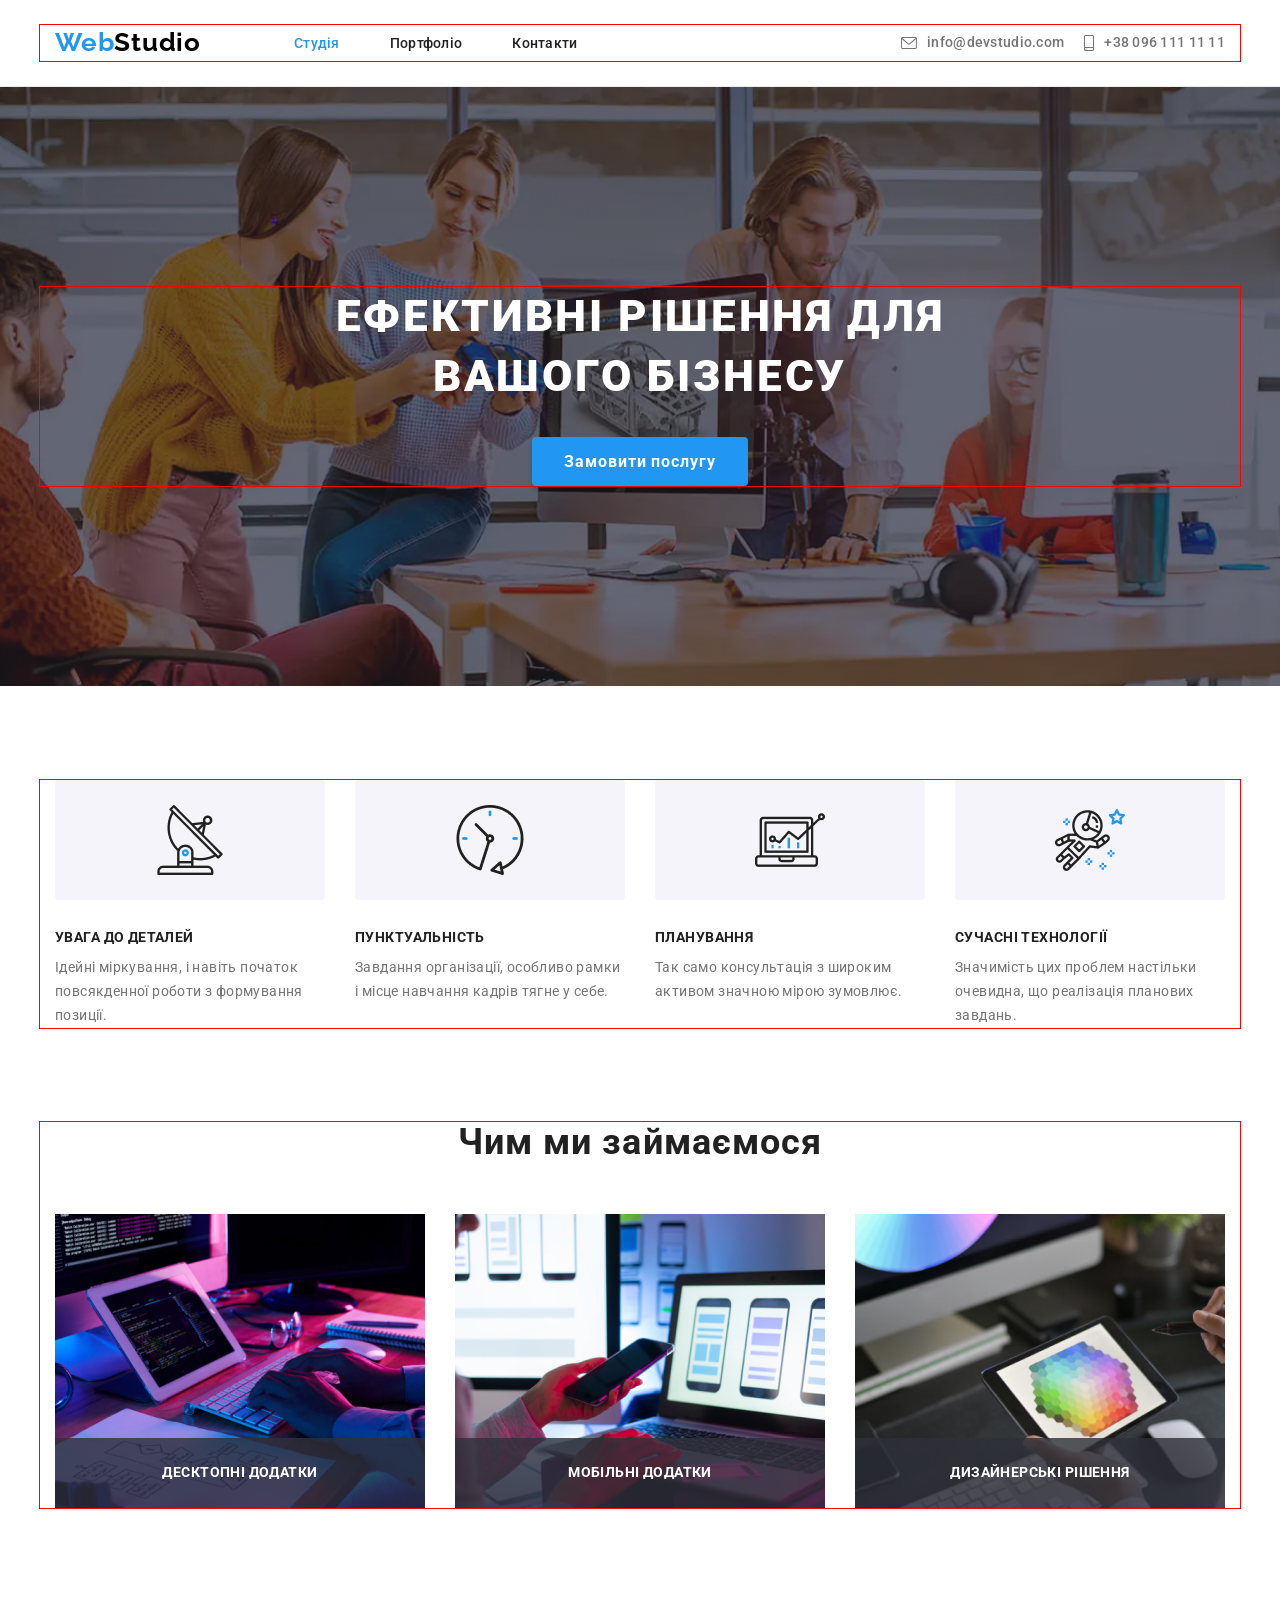
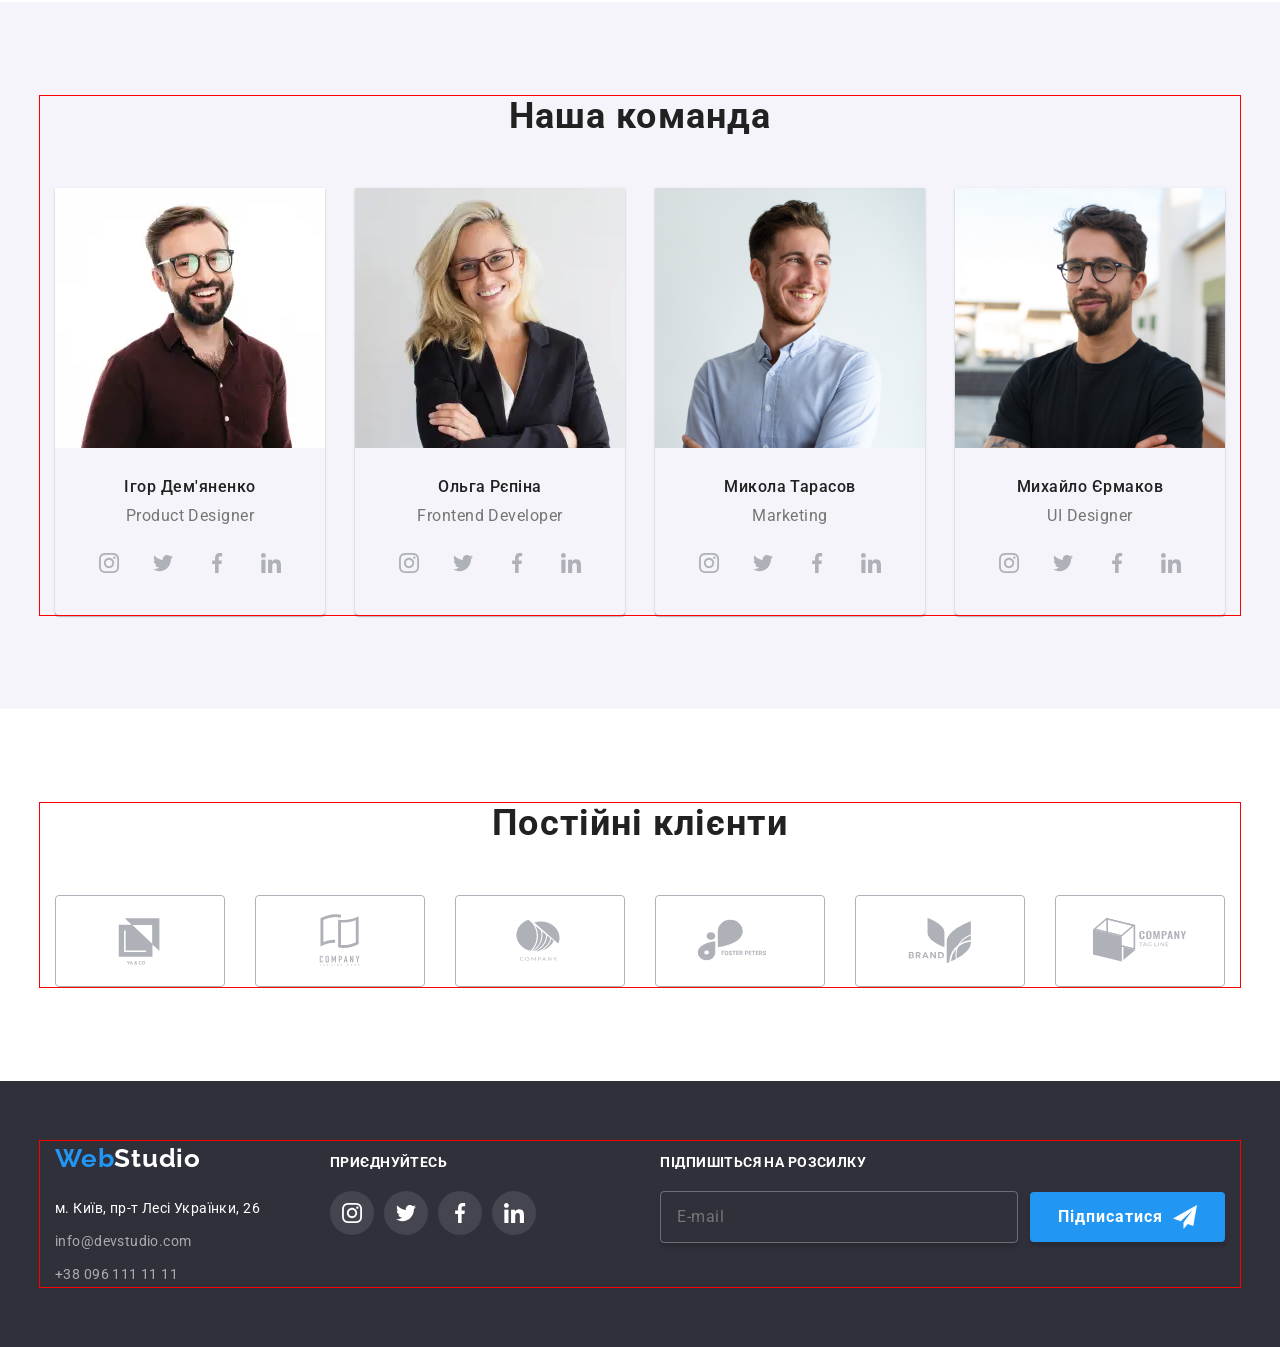
==== commit cd1e6243: "dasdasdasdasdadddddddddddddddddddddddddddddddddddddddddddddddddddddddddddddddddddddddddddddddddddddd" ====
--- a/index.html
+++ b/index.html
@@ -184,7 +184,13 @@
             </div>
           </li>
           <li class="team__item">
-            <img src="./img/olha.jpg" alt="olha" class="team__img" />
+            <picture>
+              <source srcset="./img/desktop/olga-desktop@1x.webp 1x, ./img/desktop/olga-desktop@2x.webp 2x" media="(min-width: 1200px)">
+              <source srcset="./img/tablet/olga-tablet@1x.webp 1x, ./img/tablet/olga-tablet@2x.webp 2x" media="(min-width: 768px)">
+              <source srcset="./img/mobile/olga-mobile@1x.webp 1x, ./img/mobile/olga-mobile@2x.webp 2x" media="(max-width: 767px)">
+              <img src="./img/olha.jpg" alt="olha" class="team__img" />
+            </picture>
+           
             <div class="team__wrap">
               <h3 class="team__name">Ольга Рєпіна</h3>
               <p class="team__taxt">Frontend Developer</p>
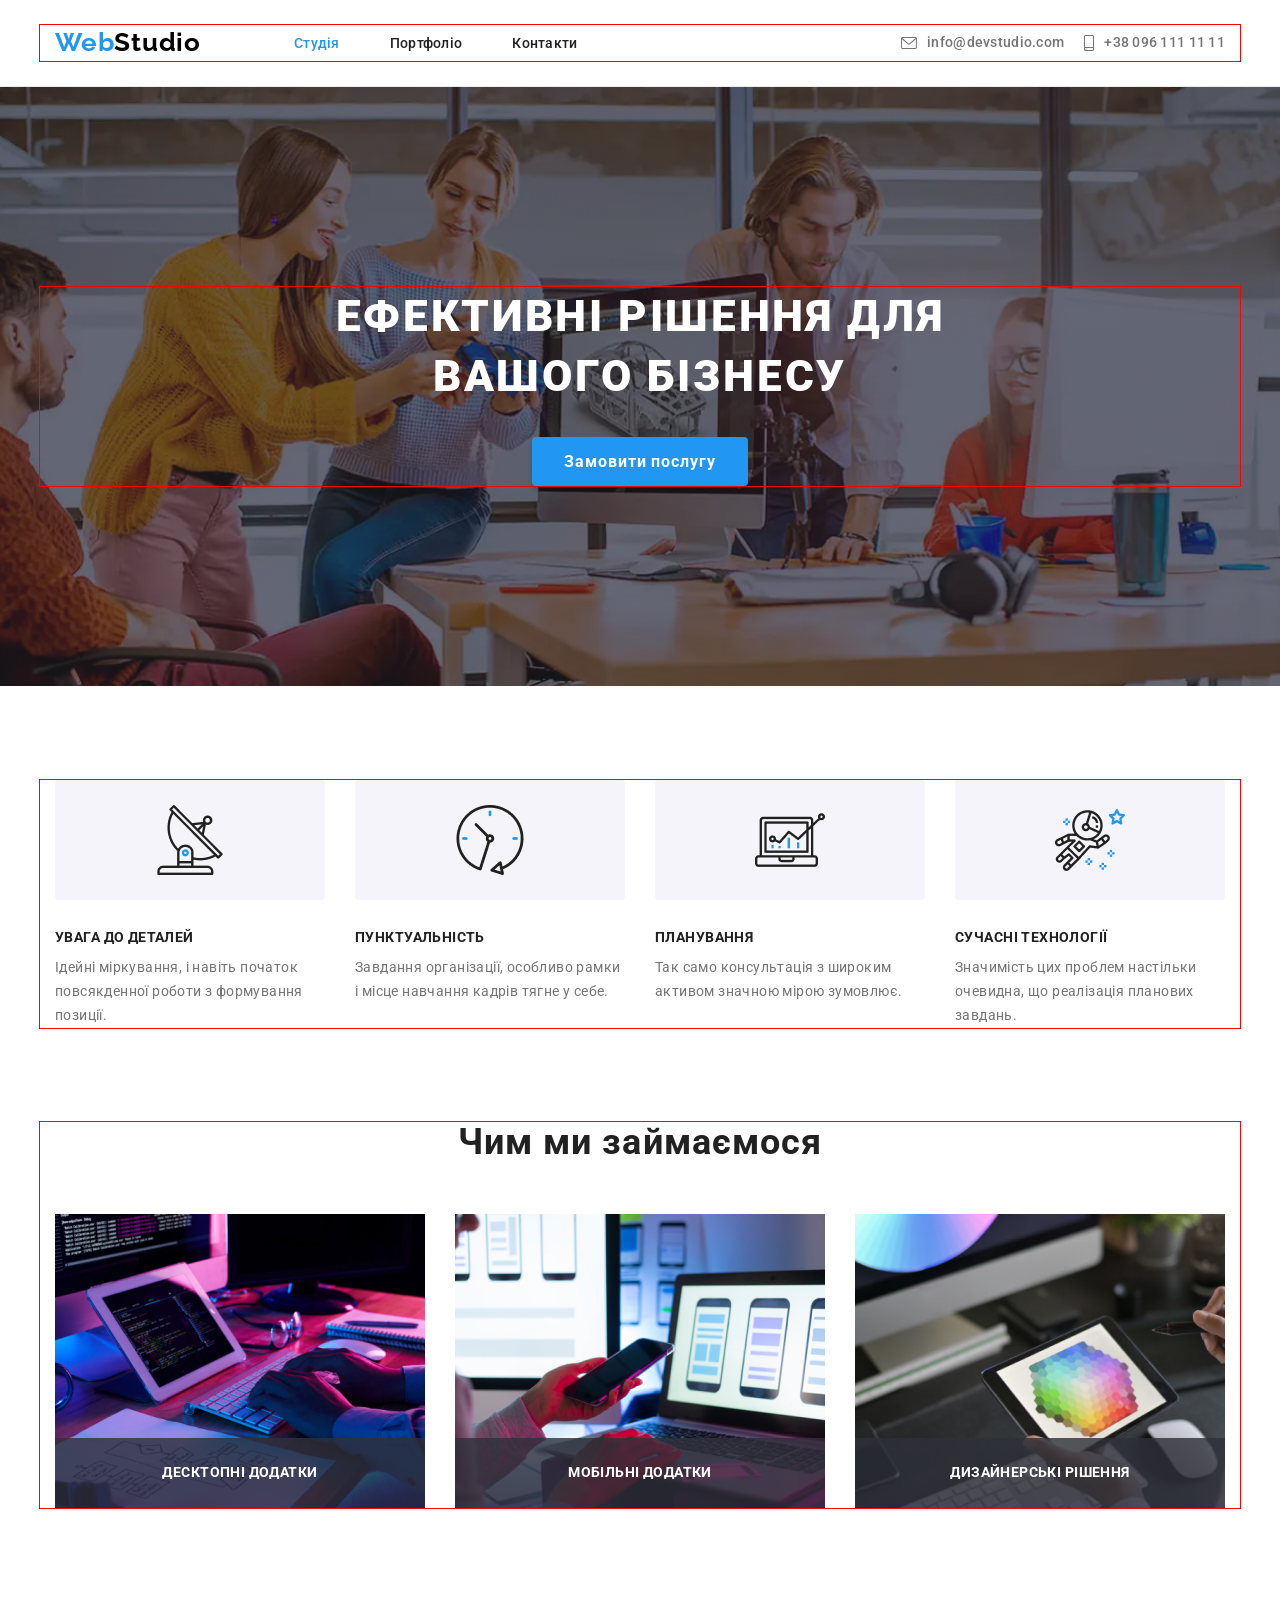
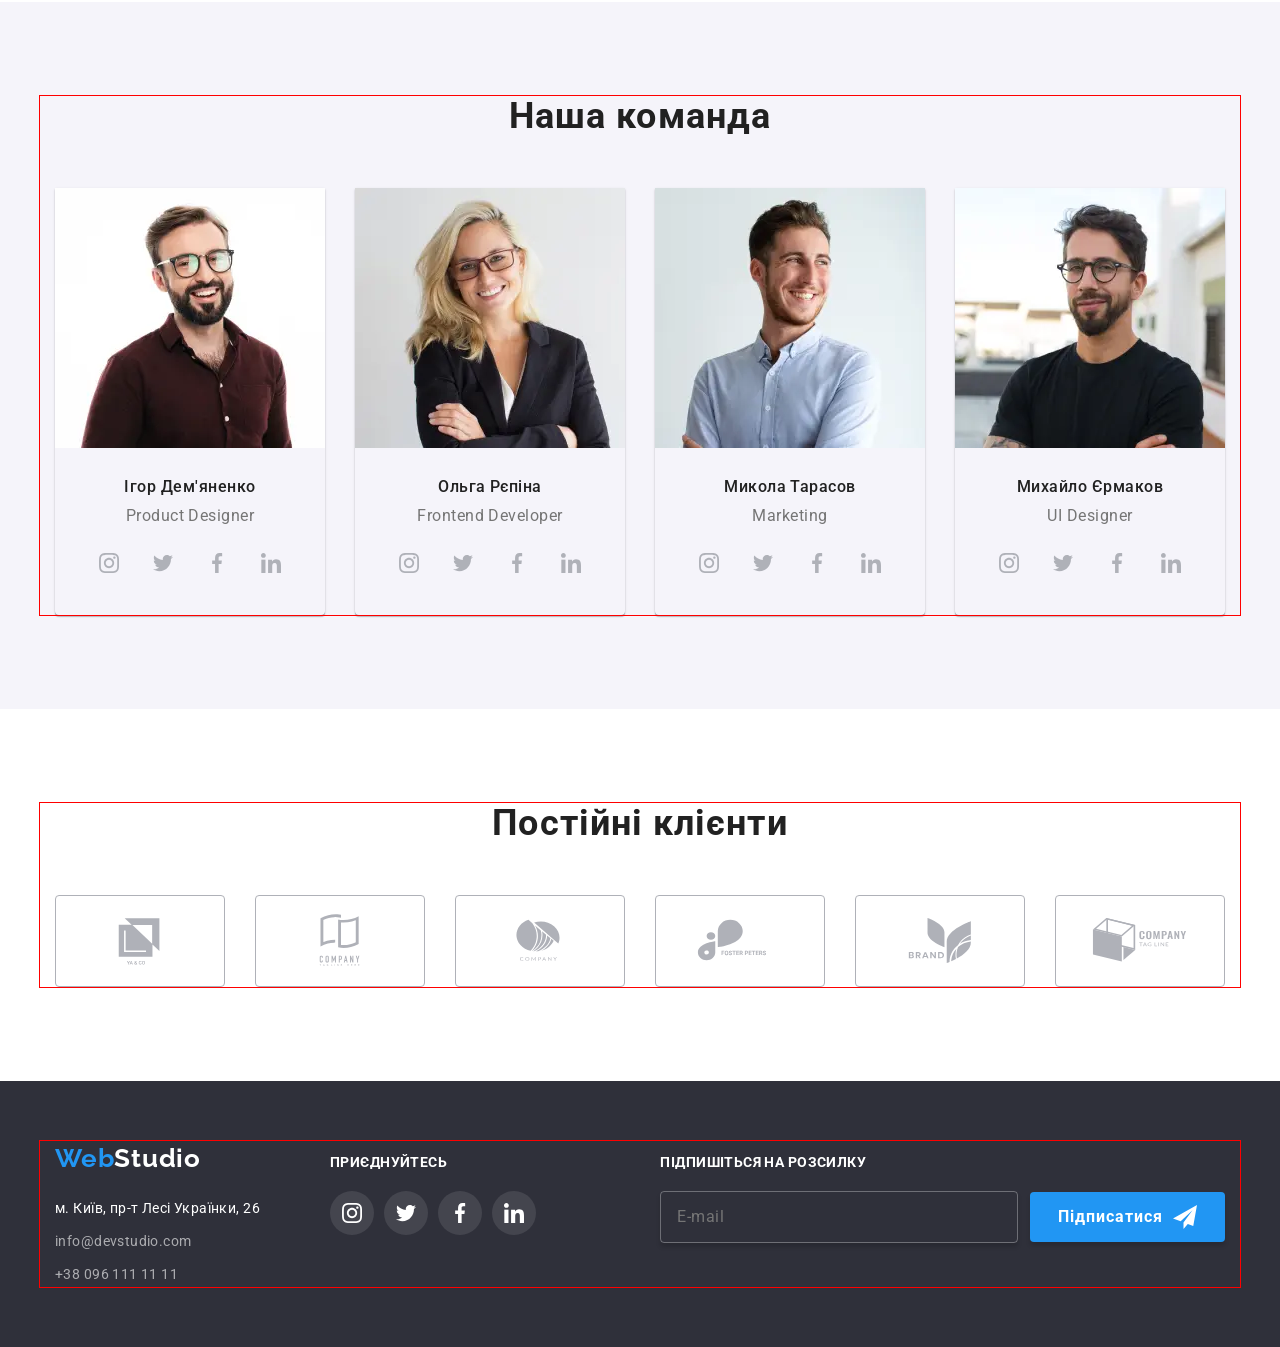
==== commit d5aca169: "ya zdelal mark" ====
--- a/index.html
+++ b/index.html
@@ -227,7 +227,12 @@
             </div>
           </li>
           <li class="team__item">
-            <img src="./img/mukola.jpg" alt="mukola" class="team__img" />
+            <picture>
+              <source srcset="./img/desktop/imgmikola-desktop@1x.webp 1x, ./img/desktop/imgmikola-desktop@2x.webp 2x" media="(min-width: 1200px)">
+              <source srcset="./img/tablet/imgmikola-tablet@1x.webp 1x, ./img/tablet/imgmikola-tablet@2x.webp 2x" media="(min-width: 768px)">
+              <source srcset="./img/mobile/imgmikola-mobile@1x.webp 1x, ./img/mobile/imgmikola-mobile@2x.webp 2x" media="(max-width: 767px)">
+              <img src="./img/mukola.jpg" alt="mukola" class="team__img"/>
+            </picture>
             <div class="team__wrap">
               <h3 class="team__name">Микола Тарасов</h3>
               <p class="team__taxt">Marketing</p>
@@ -264,7 +269,13 @@
             </div>
           </li>
           <li class="team__item">
-            <img src="./img/michael.jpg" alt="michael" class="team__img" />
+            <picture>
+              <source srcset="./img/desktop/mihail-desctop@1x.webp 1x, ./img/desktop/mihail-desctop@2x.webp 2x" media="(min-width: 1200px)">
+              <source srcset="./img/tablet/mihail-tablet@1x.webp 1x, ./img/tablet/mihail-tablet@2x.webp 2x" media="(min-width: 768px)">
+              <source srcset="./img/mobile/mihail-mobile@1x.webp 1x, ./img/mobile/mihail-mobile@2x.webp 2x" media="(max-width: 767px)">
+              <img src="./img/michael.jpg" alt="michael" class="team__img" />
+            </picture>
+            
             <div class="team__wrap">
               <h3 class="team__name">Михайло Єрмаков</h3>
               <p class="team__taxt">UI Designer</p>
